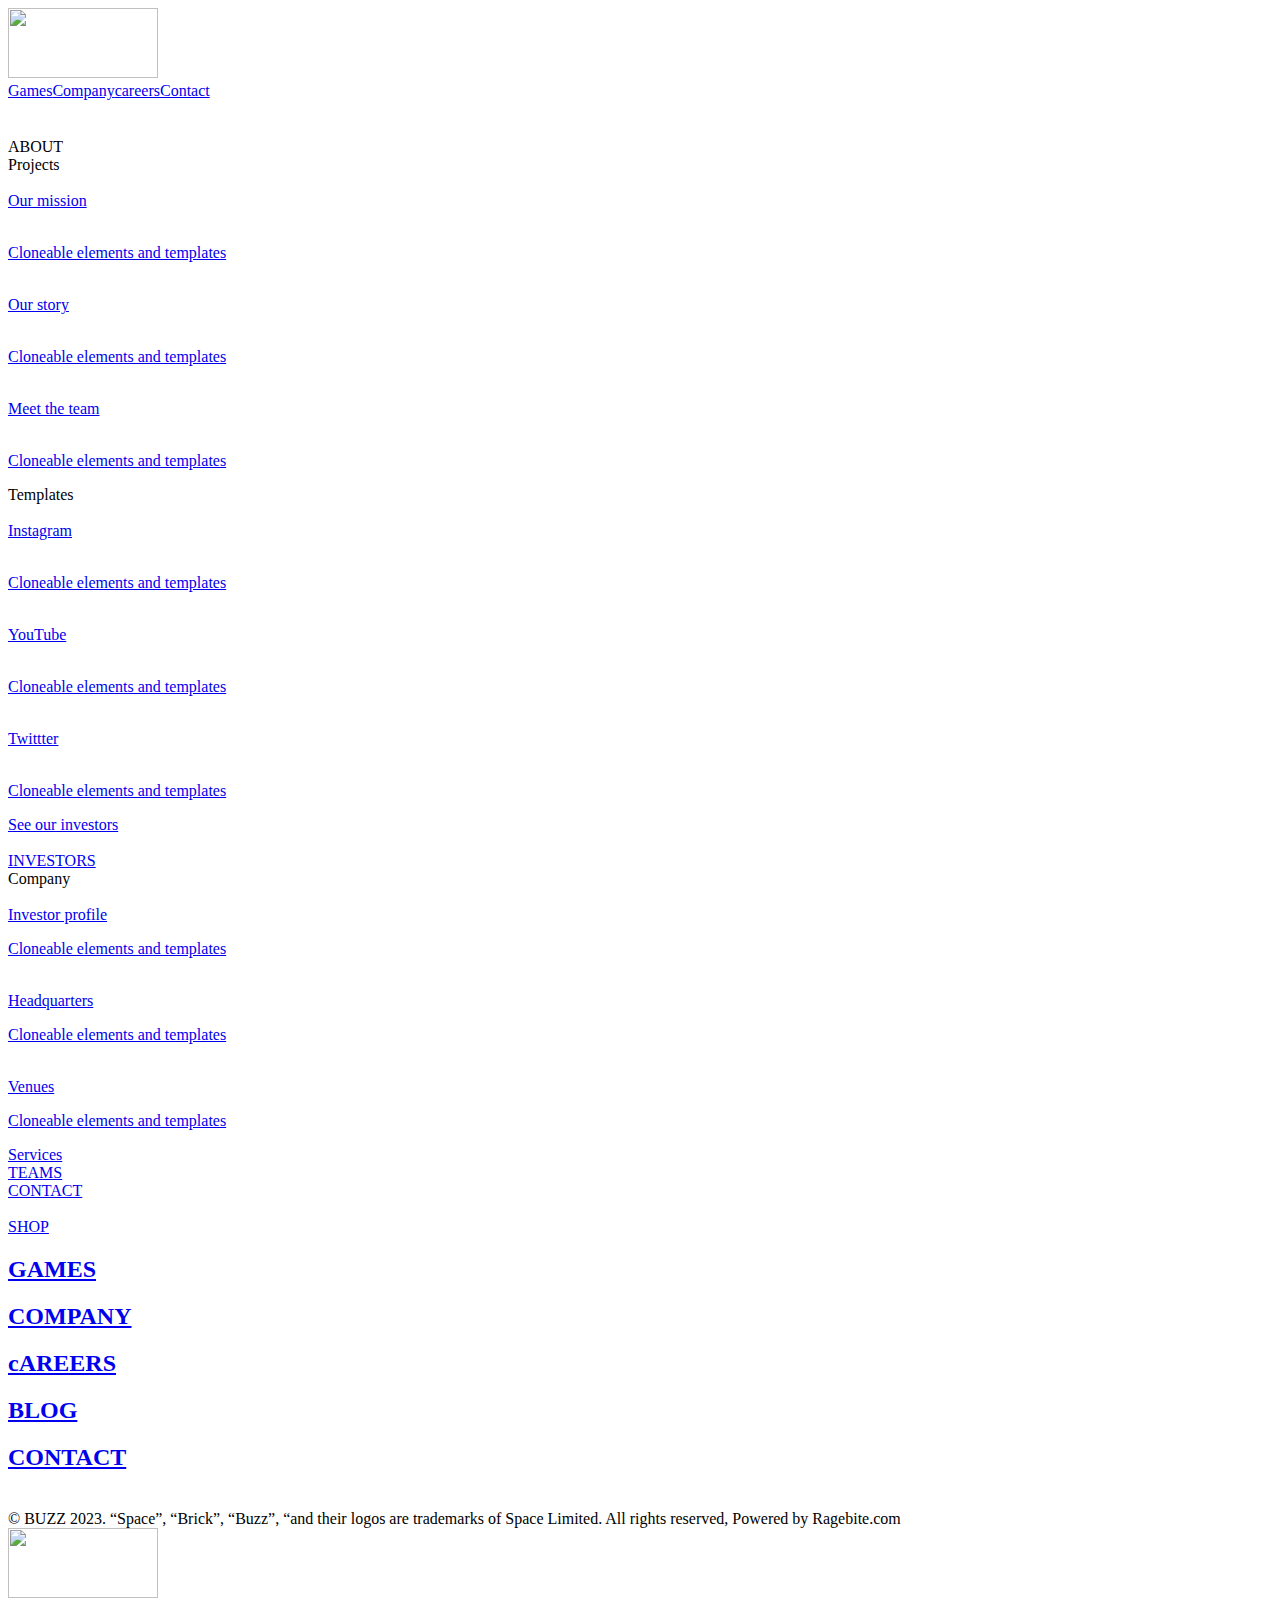
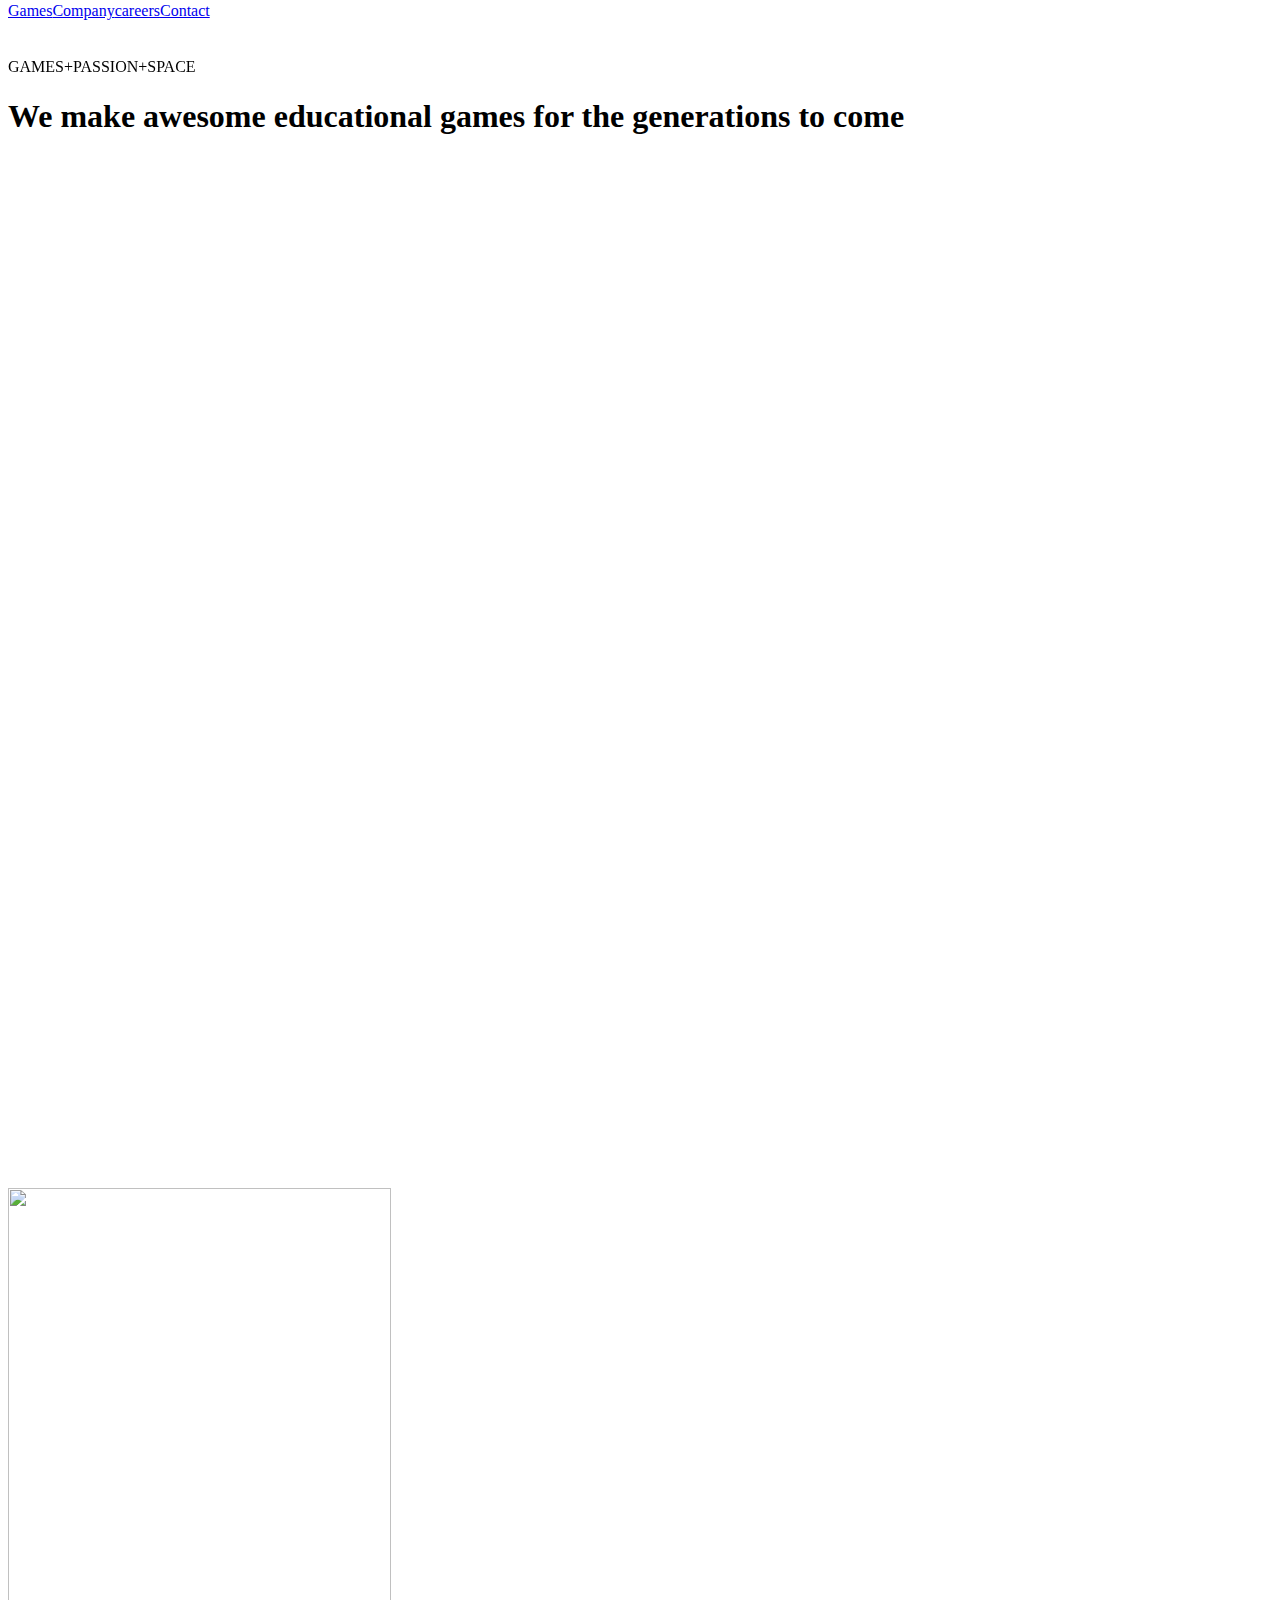
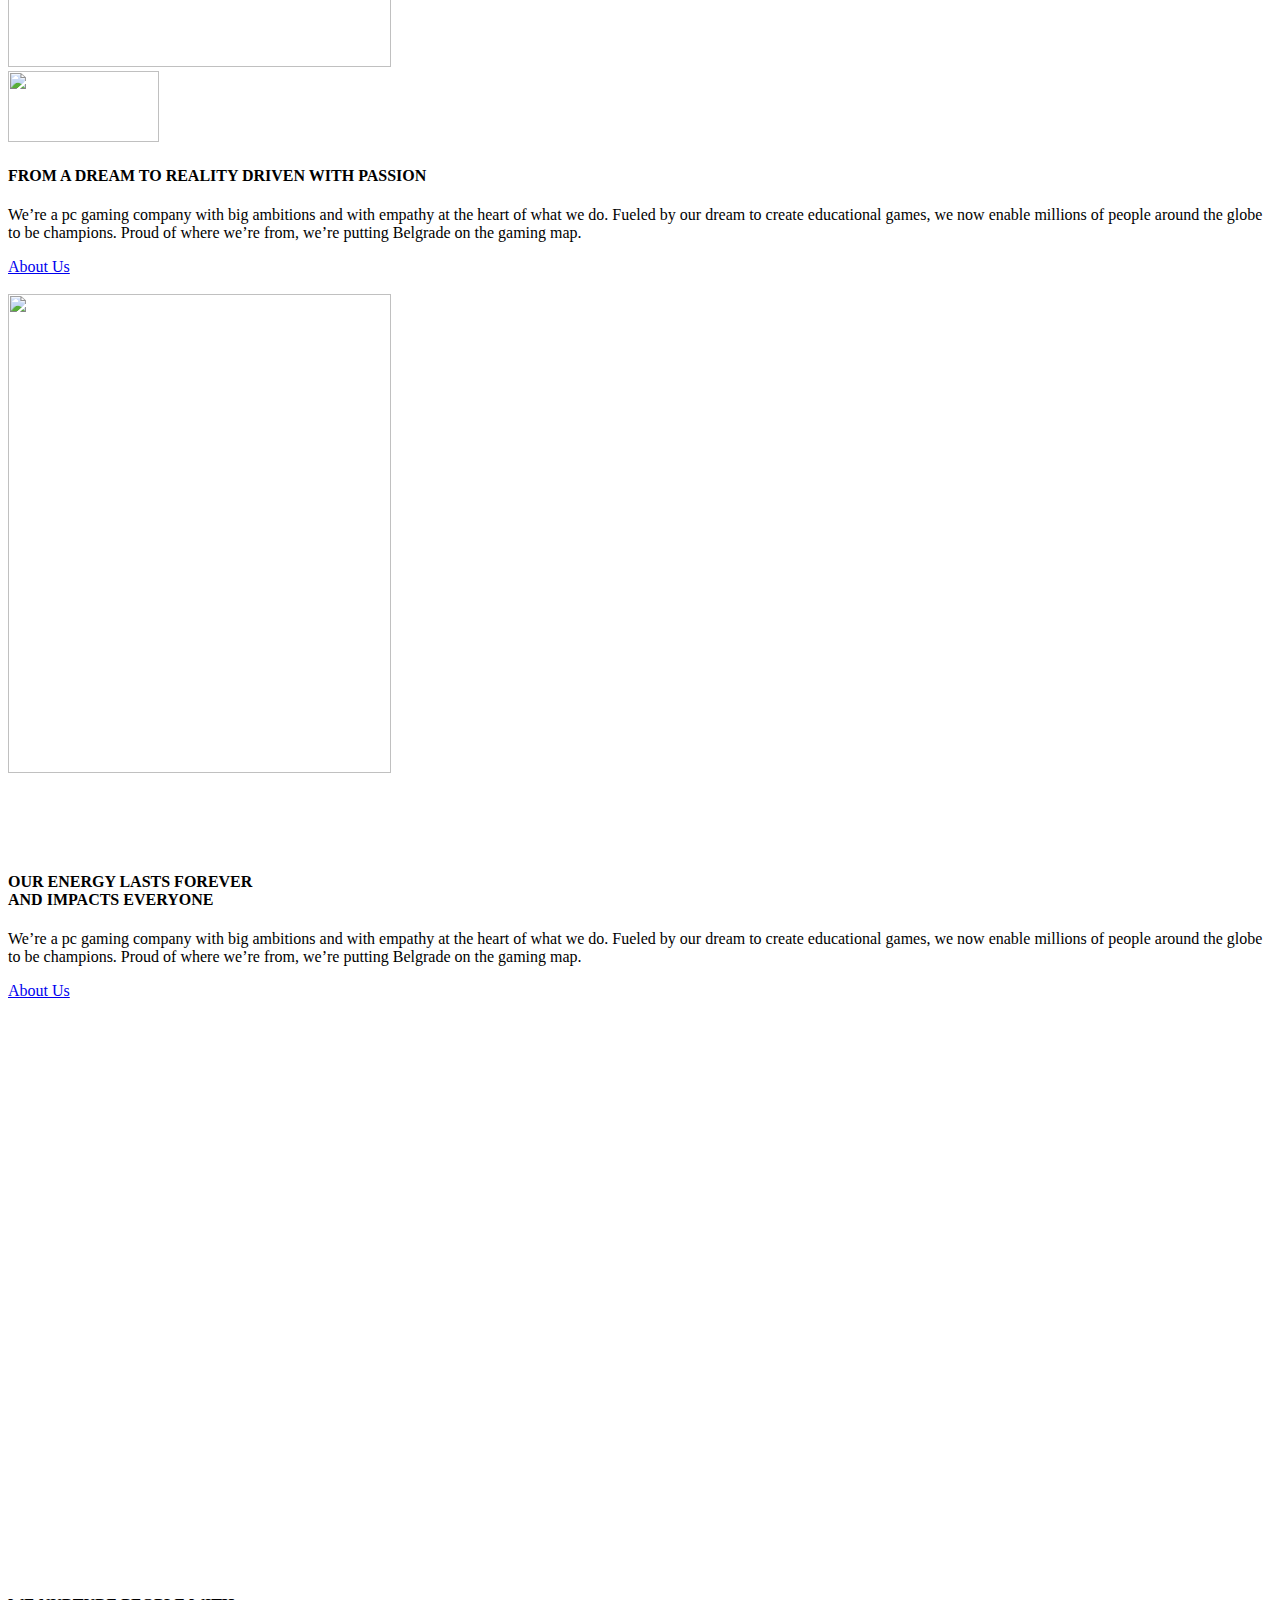
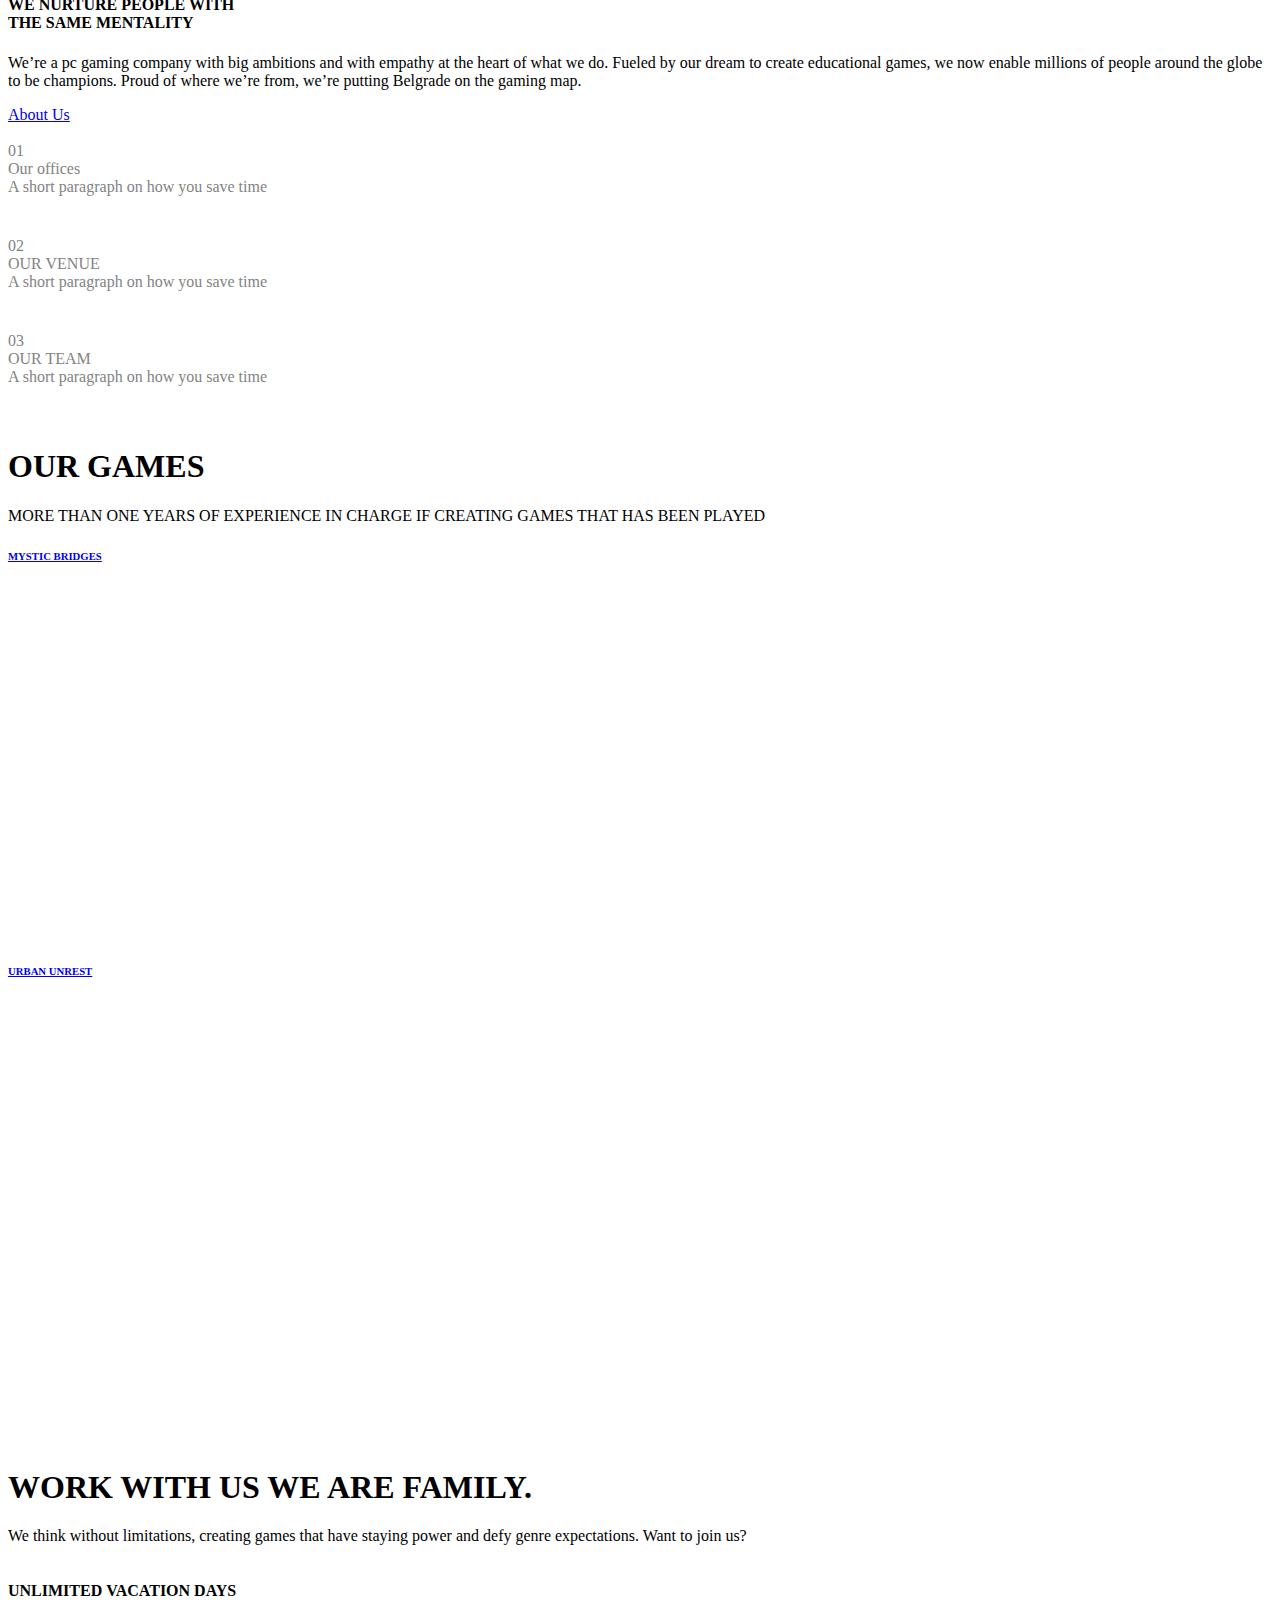
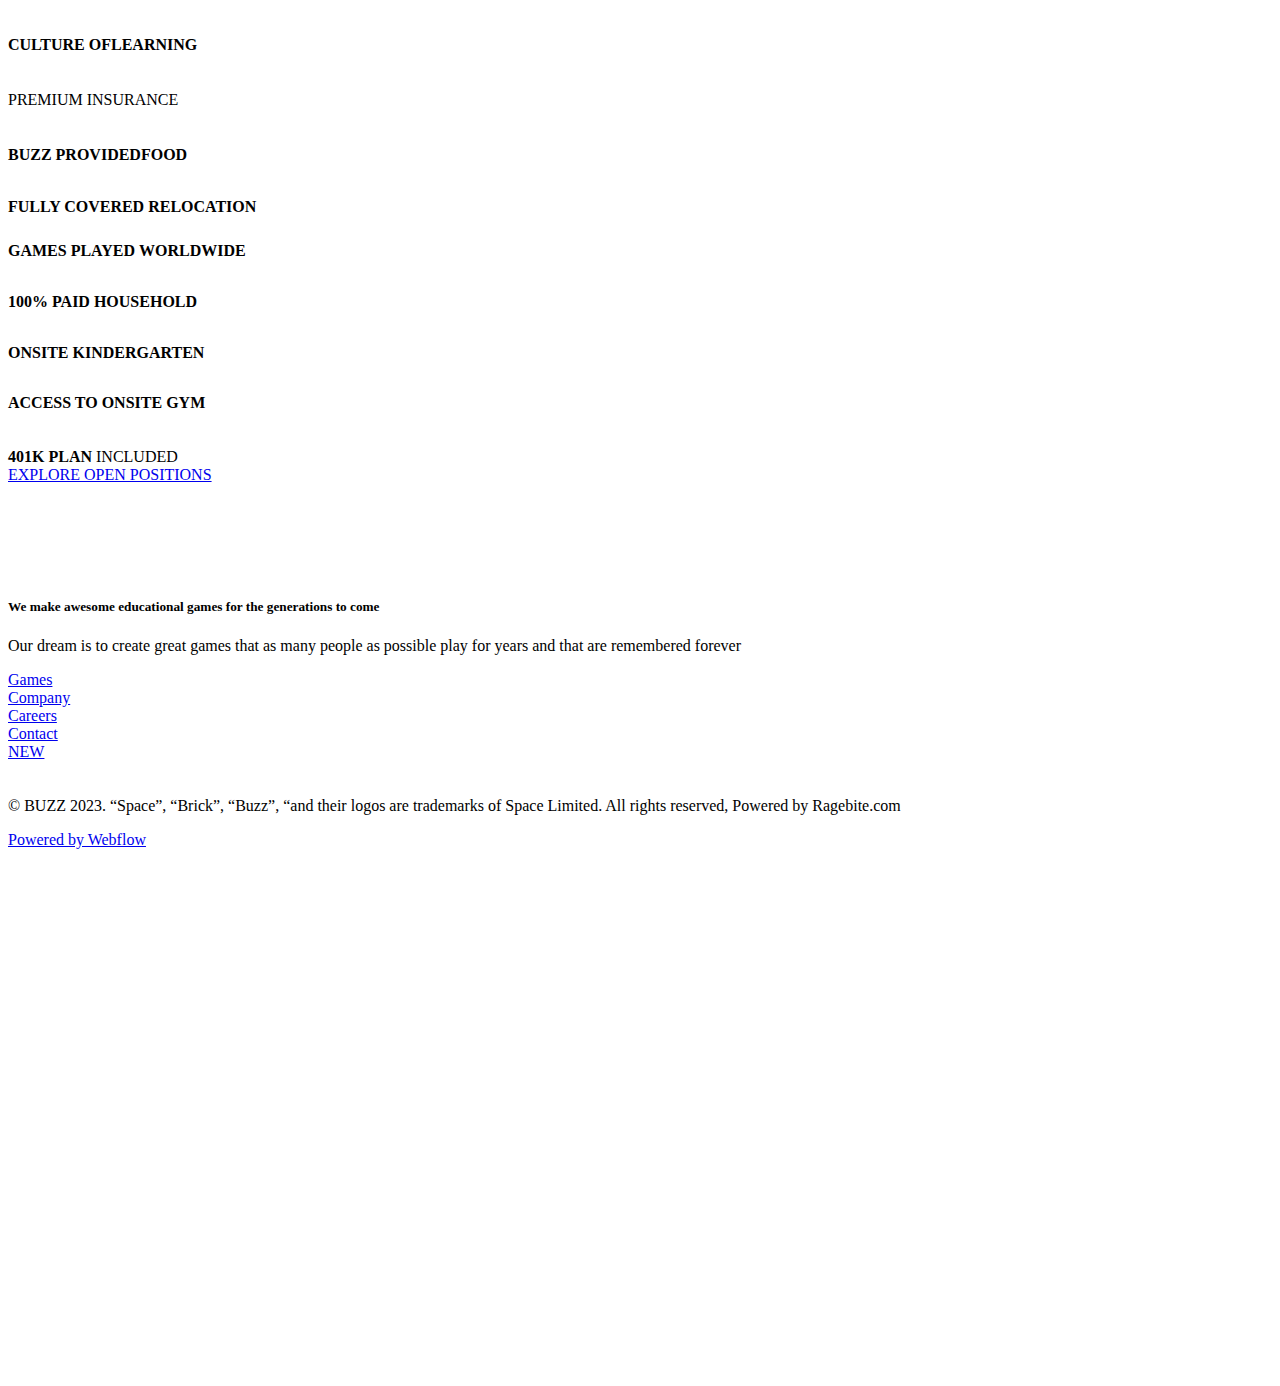
==== index.html @ 45c847ae "DOne" ====
<!DOCTYPE html>
<!-- This site was created in Webflow. https://webflow.com --><!-- Last Published: Wed Jan 17 2024 19:09:25 GMT+0000 (Coordinated Universal Time) -->
<html
  data-wf-domain="rgbtbuzz.webflow.io"
  data-wf-page="650daf38170a105f82911bd5"
  data-wf-site="629492815ffdc45486c74126"
  data-wf-status="1"
  lang="en"
>
  <head>
    <meta charset="utf-8" />
    <title>Enigma Spark Studios</title>
    <meta
      content="Launch your online presence to new heights with our Buzz Webflow template. Specifically designed for game studios, esports agencies, game developers, content creators, and related organizations, Buzz offers an immersive digital experience that mirrors the excitement of the gaming world. With its seamless design and easy customization, Buzz provides the perfect platform for showcasing your innovative gaming projects and uniting your community. Elevate your digital strategy with Buzz, where your gaming vision takes flight!"
      name="description"
    />
    <meta content="Enigma Spark Studios" property="og:title" />
    <meta
      content="Launch your online presence to new heights with our Buzz Webflow template. Specifically designed for game studios, esports agencies, game developers, content creators, and related organizations, Buzz offers an immersive digital experience that mirrors the excitement of the gaming world. With its seamless design and easy customization, Buzz provides the perfect platform for showcasing your innovative gaming projects and uniting your community. Elevate your digital strategy with Buzz, where your gaming vision takes flight!"
      property="og:description"
    />
    <meta
      content="https://assets-global.website-files.com/629492815ffdc45486c74126/64da42ce122758272545939b_og_buzz.webp"
      property="og:image"
    />
    <meta
      content="Enigma Spark Studios"
      property="twitter:title"
    />
    <meta
      content="Launch your online presence to new heights with our Buzz Webflow template. Specifically designed for game studios, esports agencies, game developers, content creators, and related organizations, Buzz offers an immersive digital experience that mirrors the excitement of the gaming world. With its seamless design and easy customization, Buzz provides the perfect platform for showcasing your innovative gaming projects and uniting your community. Elevate your digital strategy with Buzz, where your gaming vision takes flight!"
      property="twitter:description"
    />
    <meta
      content="https://assets-global.website-files.com/629492815ffdc45486c74126/64da42ce122758272545939b_og_buzz.webp"
      property="twitter:image"
    />
    <meta property="og:type" content="website" />
    <meta content="summary_large_image" name="twitter:card" />
    <meta content="width=device-width, initial-scale=1" name="viewport" />
    <meta content="Webflow" name="generator" />
    <link
      href="https://assets-global.website-files.com/629492815ffdc45486c74126/css/rgbtbuzz.webflow.eb4298ac3.css"
      rel="stylesheet"
      type="text/css"
    />
    <link href="https://fonts.googleapis.com" rel="preconnect" />
    <link
      href="https://fonts.gstatic.com"
      rel="preconnect"
      crossorigin="anonymous"
    />
    <script
      src="https://ajax.googleapis.com/ajax/libs/webfont/1.6.26/webfont.js"
      type="text/javascript"
    ></script>
    <script type="text/javascript">
      WebFont.load({
        google: {
          families: [
            "Poppins:200,300,regular,500,600,700,800,900",
            "Bai Jamjuree:regular,500,600,700",
          ],
        },
      });
    </script>
    <script type="text/javascript">
      !(function (o, c) {
        var n = c.documentElement,
          t = " w-mod-";
        (n.className += t + "js"),
          ("ontouchstart" in o ||
            (o.DocumentTouch && c instanceof DocumentTouch)) &&
            (n.className += t + "touch");
      })(window, document);
    </script>
    <link
      href="https://assets-global.website-files.com/629492815ffdc45486c74126/64da43945245b4357b0772ff_favicon%20(1).png"
      rel="shortcut icon"
      type="image/x-icon"
    />
    <link
      href="https://assets-global.website-files.com/629492815ffdc45486c74126/64da43a23dfd8908352699b8_favicon%20(2).png"
      rel="apple-touch-icon"
    />
    <script
      async=""
      src="https://www.googletagmanager.com/gtag/js?id=G-EQN8DX9RGJ"
    ></script>
    <script type="text/javascript">
      window.dataLayer = window.dataLayer || [];
      function gtag() {
        dataLayer.push(arguments);
      }
      gtag("js", new Date());
      gtag("set", "developer_id.dZGVlNj", true);
      gtag("config", "G-EQN8DX9RGJ");
    </script>
  </head>
  <body class="body">
    <div class="wrap">
      <div class="mobile-menu-open">
        <div class="main-navigation">
          <div class="flex">
            <header class="header">
              <div class="container">
                <div class="header-navbar">
                  <a
                    href="/"
                    aria-current="page"
                    class="brand fade-in-300 w-inline-block w--current"
                    ><img
                      src="./assets/logo(143x53).png"
                      loading="lazy"
                      width="150"
                      height="70"
                      alt=""
                      class="brand-image"
                  /></a>
                  <div class="navbar-wrapper fade-in-300">
                    <a
                      href="/games.html"
                      class="text-small font-bold uppercase text-black opacity-hover"
                      >Games</a
                    ><a
                      href="./company.html.html"
                      class="text-small font-bold uppercase text-black opacity-hover"
                      >Company</a
                    ><a
                      href="/career.htmls"
                      class="text-small font-bold uppercase text-black opacity-hover"
                      >careers</a
                    ><a
                      href="/contact.html"
                      class="text-small font-bold uppercase text-black opacity-hover"
                      >Contact</a
                    >
                  </div>
                  <div class="social-links-4 fade-in-300">
                    <a
                      href="https://www.instagram.com/ragebite/"
                      target="_blank"
                      class="opacity-hover w-inline-block"
                      ><img
                        src="https://assets-global.website-files.com/629492815ffdc45486c74126/64cac62a5f6f6e35f6d50d3e_Vectors-Wrapper.svg"
                        loading="lazy"
                        width="16"
                        height="16"
                        alt=""
                        class="vectors-wrapper-3" /></a
                    ><a
                      href="https://linkedin.com./company.html/ragebite"
                      target="_blank"
                      class="opacity-hover w-inline-block"
                      ><img
                        src="https://assets-global.website-files.com/629492815ffdc45486c74126/64cac62c236c9284e330a67b_Vectors-Wrapper.svg"
                        loading="lazy"
                        width="16"
                        height="16"
                        alt=""
                        class="vectors-wrapper-3" /></a
                    ><a
                      href="https://discord.gg/KTjJWtg6EJ"
                      target="_blank"
                      class="opacity-hover w-inline-block"
                      ><img
                        src="https://assets-global.website-files.com/629492815ffdc45486c74126/64cac62d1029be3d9a42c138_Vectors-Wrapper.svg"
                        loading="lazy"
                        width="19.526540756225586"
                        height="14.333332061767578"
                        alt=""
                        class="vectors-wrapper-17" /></a
                    ><a
                      href="https://twitter.com/ragebite"
                      target="_blank"
                      class="opacity-hover w-inline-block"
                      ><img
                        src="https://assets-global.website-files.com/629492815ffdc45486c74126/64cac62dcd4b5a42deade9bb_Vectors-Wrapper.svg"
                        loading="lazy"
                        width="18.628662109375"
                        height="14.470244407653809"
                        alt=""
                        class="vectors-wrapper-18"
                    /></a>
                  </div>
                  <a
                    data-w-id="9ca196a7-2d4c-2ed0-fe0d-08fadd3aae30"
                    href="#"
                    class="show-mobile-menu-open w-inline-block"
                    ><img
                      src="https://assets-global.website-files.com/629492815ffdc45486c74126/64ce63178633ce9ba8701a2a_icons8-hamburger-menu.svg"
                      loading="lazy"
                      alt="" /></a
                  ><a
                    data-w-id="261e55cf-504d-1026-4cdd-3f72350921e2"
                    href="#"
                    class="mobile-menu-close w-inline-block"
                    ><img
                      src="https://assets-global.website-files.com/629492815ffdc45486c74126/64ce63178633ce9ba8701a2b_close.svg"
                      loading="lazy"
                      alt=""
                  /></a>
                </div>
              </div>
            </header>
            <div class="navbar-links">
              <div class="navbar-link-block">
                <div class="nav-bar-link">ABOUT</div>
                <div class="navbar-arrow-wrapper">
                  <div class="navbar-arrow"></div>
                  <div class="navbar-arrow is--mirrored"></div>
                </div>
                <div class="navbar-dropdown-menu-wrapper">
                  <div class="navbar-dropdown-pointer"></div>
                  <div class="navbar-dropdown-grid">
                    <div
                      id="w-node-_4502c489-81c1-b050-30c3-213189e48a99-89e48a8b"
                      class="navbar-dropdown-menu-2 to-left"
                    >
                      <div class="navbar-dropdown-menu-title">Projects</div>
                      <a
                        href="#"
                        class="navbar-dropdown-menu-item w-inline-block"
                        ><div
                          class="navbar-dropdown-icon-wrapper background-blue"
                        >
                          <img
                            src="https://assets-global.website-files.com/629492815ffdc45486c74126/64ce63178633ce9ba8701a2e_PARTNERSHIPS.svg"
                            loading="lazy"
                            alt=""
                            class="navbar-dropdown-icon"
                          />
                        </div>
                        <div class="navbar-dropdown-info-wrapper">
                          <div class="navbar-dropdown-item-title-wrapper">
                            <div class="navbar-dropdown-item-title">
                              Our mission
                            </div>
                            <img
                              src="https://assets-global.website-files.com/629492815ffdc45486c74126/64ce63178633ce9ba8701a35_chevron%20right.svg"
                              loading="lazy"
                              alt=""
                              class="navbar-dropdown-item-title-icon"
                            />
                          </div>
                          <p class="navbar-dropdown-item-overview">
                            Cloneable elements and templates
                          </p>
                        </div></a
                      ><a
                        href="#"
                        class="navbar-dropdown-menu-item w-inline-block"
                        ><div
                          class="navbar-dropdown-icon-wrapper background-blue"
                        >
                          <img
                            src="https://assets-global.website-files.com/629492815ffdc45486c74126/64ce63178633ce9ba8701a2d_leaderboard-icon.svg"
                            loading="lazy"
                            alt=""
                            class="navbar-dropdown-icon"
                          />
                        </div>
                        <div class="navbar-dropdown-info-wrapper">
                          <div class="navbar-dropdown-item-title-wrapper">
                            <div class="navbar-dropdown-item-title">
                              Our story
                            </div>
                            <img
                              src="https://assets-global.website-files.com/629492815ffdc45486c74126/64ce63178633ce9ba8701a35_chevron%20right.svg"
                              loading="lazy"
                              alt=""
                              class="navbar-dropdown-item-title-icon"
                            />
                          </div>
                          <p class="navbar-dropdown-item-overview">
                            Cloneable elements and templates
                          </p>
                        </div></a
                      ><a
                        href="#"
                        class="navbar-dropdown-menu-item w-inline-block"
                        ><div
                          class="navbar-dropdown-icon-wrapper background-blue"
                        >
                          <img
                            src="https://assets-global.website-files.com/629492815ffdc45486c74126/64ce63178633ce9ba8701a2c_crew-icon.svg"
                            loading="lazy"
                            alt=""
                            class="navbar-dropdown-icon"
                          />
                        </div>
                        <div class="navbar-dropdown-info-wrapper">
                          <div class="navbar-dropdown-item-title-wrapper">
                            <div class="navbar-dropdown-item-title">
                              Meet the team
                            </div>
                            <img
                              src="https://assets-global.website-files.com/629492815ffdc45486c74126/64ce63178633ce9ba8701a35_chevron%20right.svg"
                              loading="lazy"
                              alt=""
                              class="navbar-dropdown-item-title-icon"
                            />
                          </div>
                          <p class="navbar-dropdown-item-overview">
                            Cloneable elements and templates
                          </p>
                        </div></a
                      >
                    </div>
                    <div
                      id="w-node-_4502c489-81c1-b050-30c3-213189e48aba-89e48a8b"
                      class="navbar-dropdown-menu-2 is--bg-grey"
                    >
                      <div class="navbar-dropdown-menu-title">Templates</div>
                      <a
                        href="#"
                        class="navbar-dropdown-menu-item w-inline-block"
                        ><div
                          class="navbar-dropdown-icon-wrapper is--bg-orange"
                        >
                          <img
                            src="https://assets-global.website-files.com/629492815ffdc45486c74126/64ce63178633ce9ba8701a33_social-instagram.svg"
                            loading="lazy"
                            alt=""
                            class="navbar-dropdown-icon"
                          />
                        </div>
                        <div class="navbar-dropdown-info-wrapper">
                          <div class="navbar-dropdown-item-title-wrapper">
                            <div class="navbar-dropdown-item-title">
                              Instagram
                            </div>
                            <img
                              src="https://assets-global.website-files.com/629492815ffdc45486c74126/64ce63178633ce9ba8701a35_chevron%20right.svg"
                              loading="lazy"
                              alt=""
                              class="navbar-dropdown-item-title-icon"
                            />
                          </div>
                          <p class="navbar-dropdown-item-overview">
                            Cloneable elements and templates
                          </p>
                        </div></a
                      ><a
                        href="#"
                        class="navbar-dropdown-menu-item w-inline-block"
                        ><div class="navbar-dropdown-icon-wrapper is--bg-red">
                          <img
                            src="https://assets-global.website-files.com/629492815ffdc45486c74126/64ce63178633ce9ba8701a32_social-youtube.svg"
                            loading="lazy"
                            alt=""
                            class="navbar-dropdown-icon"
                          />
                        </div>
                        <div class="navbar-dropdown-info-wrapper">
                          <div class="navbar-dropdown-item-title-wrapper">
                            <div class="navbar-dropdown-item-title">
                              YouTube
                            </div>
                            <img
                              src="https://assets-global.website-files.com/629492815ffdc45486c74126/64ce63178633ce9ba8701a35_chevron%20right.svg"
                              loading="lazy"
                              alt=""
                              class="navbar-dropdown-item-title-icon"
                            />
                          </div>
                          <p class="navbar-dropdown-item-overview">
                            Cloneable elements and templates
                          </p>
                        </div></a
                      ><a
                        href="#"
                        class="navbar-dropdown-menu-item is--last w-inline-block"
                        ><div class="navbar-dropdown-icon-wrapper is--bg-pink">
                          <img
                            src="https://assets-global.website-files.com/629492815ffdc45486c74126/64ce63178633ce9ba8701a31_social-twitter.svg"
                            loading="lazy"
                            alt=""
                            class="navbar-dropdown-icon"
                          />
                        </div>
                        <div class="navbar-dropdown-info-wrapper">
                          <div class="navbar-dropdown-item-title-wrapper">
                            <div class="navbar-dropdown-item-title">
                              Twittter
                            </div>
                            <img
                              src="https://assets-global.website-files.com/629492815ffdc45486c74126/64ce63178633ce9ba8701a35_chevron%20right.svg"
                              loading="lazy"
                              alt=""
                              class="navbar-dropdown-item-title-icon"
                            />
                          </div>
                          <p class="navbar-dropdown-item-overview">
                            Cloneable elements and templates
                          </p>
                        </div></a
                      >
                    </div>
                    <a
                      id="w-node-_4502c489-81c1-b050-30c3-213189e48adb-89e48a8b"
                      href="#"
                      class="navbar-dropdown-all-wrapper w-inline-block"
                      ><div
                        class="navbar-dropdown-item-title-wrapper to-centered"
                      >
                        <div class="navbar-dropdown-item-title">
                          See our investors
                        </div>
                        <img
                          src="https://assets-global.website-files.com/629492815ffdc45486c74126/64ce63178633ce9ba8701a35_chevron%20right.svg"
                          loading="lazy"
                          alt=""
                          class="navbar-dropdown-item-title-icon"
                        /></div
                    ></a>
                  </div>
                </div>
              </div>
              <a href="#" class="navbar-link-block w-inline-block"
                ><div class="nav-bar-link">INVESTORS</div></a
              >
              <div class="navbar-link-block">
                <div class="nav-bar-link">Company</div>
                <div class="navbar-arrow-wrapper">
                  <div class="navbar-arrow"></div>
                  <div class="navbar-arrow is--mirrored"></div>
                </div>
                <div class="navbar-dropdown-menu-wrapper">
                  <div class="navbar-dropdown-pointer"></div>
                  <div
                    id="w-node-_4502c489-81c1-b050-30c3-213189e48aeb-89e48a8b"
                    class="navbar-dropdown-menu"
                  >
                    <a href="#" class="navbar-dropdown-menu-item w-inline-block"
                      ><div
                        class="navbar-dropdown-icon-wrapper background-blue"
                      >
                        <img
                          src="https://assets-global.website-files.com/629492815ffdc45486c74126/64ce63178633ce9ba8701a34_icon-webflow.svg"
                          loading="lazy"
                          alt=""
                          class="navbar-dropdown-icon"
                        />
                      </div>
                      <div class="navbar-dropdown-info-wrapper">
                        <div class="navbar-dropdown-item-title-wrapper">
                          <div class="navbar-dropdown-item-title">
                            Investor profile
                          </div>
                        </div>
                        <p class="navbar-dropdown-item-overview">
                          Cloneable elements and templates
                        </p>
                      </div></a
                    ><a
                      href="#"
                      class="navbar-dropdown-menu-item w-inline-block"
                      ><div
                        class="navbar-dropdown-icon-wrapper background-blue"
                      >
                        <img
                          src="https://assets-global.website-files.com/629492815ffdc45486c74126/64ce63178633ce9ba8701a34_icon-webflow.svg"
                          loading="lazy"
                          alt=""
                          class="navbar-dropdown-icon"
                        />
                      </div>
                      <div class="navbar-dropdown-info-wrapper">
                        <div class="navbar-dropdown-item-title-wrapper">
                          <div class="navbar-dropdown-item-title">
                            Headquarters
                          </div>
                        </div>
                        <p class="navbar-dropdown-item-overview">
                          Cloneable elements and templates
                        </p>
                      </div></a
                    ><a
                      href="#"
                      class="navbar-dropdown-menu-item w-inline-block"
                      ><div
                        class="navbar-dropdown-icon-wrapper background-blue"
                      >
                        <img
                          src="https://assets-global.website-files.com/629492815ffdc45486c74126/64ce63178633ce9ba8701a34_icon-webflow.svg"
                          loading="lazy"
                          alt=""
                          class="navbar-dropdown-icon"
                        />
                      </div>
                      <div class="navbar-dropdown-info-wrapper">
                        <div class="navbar-dropdown-item-title-wrapper">
                          <div class="navbar-dropdown-item-title">Venues</div>
                        </div>
                        <p class="navbar-dropdown-item-overview">
                          Cloneable elements and templates
                        </p>
                      </div></a
                    >
                  </div>
                </div>
              </div>
              <a href="#" class="navbar-link-block w-inline-block"
                ><div class="nav-bar-link">Services</div></a
              ><a href="#" class="navbar-link-block w-inline-block"
                ><div class="nav-bar-link">TEAMS</div></a
              ><a href="#" class="navbar-link-block w-inline-block"
                ><div class="nav-bar-link">CONTACT</div></a
              >
            </div>
            <div class="main-navigation-external">
              <div class="nav-social-media">
                <a href="#" class="social-media-icon w-inline-block"
                  ><img
                    src="https://assets-global.website-files.com/629492815ffdc45486c74126/64ce63178633ce9ba8701a27_icons8-instagram%201.svg"
                    loading="lazy"
                    alt="" /></a
                ><a href="#" class="social-media-icon w-inline-block"
                  ><img
                    src="https://assets-global.website-files.com/629492815ffdc45486c74126/64ce63178633ce9ba8701a28_icons8-twitter-squared%201.svg"
                    loading="lazy"
                    alt="" /></a
                ><a href="#" class="social-media-icon w-inline-block"
                  ><img
                    src="https://assets-global.website-files.com/629492815ffdc45486c74126/64ce63178633ce9ba8701a29_icons8-linkedin%201.svg"
                    loading="lazy"
                    alt=""
                /></a>
              </div>
              <a href="#" class="button-3 outline black-outline w-button"
                >SHOP</a
              >
            </div>
          </div>
        </div>
        <div class="container">
          <div class="hero-content">
            <div class="hero-header">
              <div class="mobile-menu-separator">
                <div class="mobile-menu-column">
                  <a
                    href="/games.html"
                    class="mobile-dropdown-link w-inline-block"
                    ><h2 class="text-2xl-2">GAMES</h2></a
                  ><a
                    href="./company.html"
                    class="mobile-dropdown-link w-inline-block"
                    ><h2 class="text-2xl-2">COMPANY</h2></a
                  ><a
                    href="/career.htmls"
                    class="mobile-dropdown-link w-inline-block"
                    ><h2 class="text-2xl-2">cAREERS</h2></a
                  ><a href="/blog" class="mobile-dropdown-link w-inline-block"
                    ><h2 class="text-2xl-2">BLOG</h2></a
                  ><a
                    href="/contact.html"
                    class="mobile-dropdown-link w-inline-block"
                    ><h2 class="text-2xl-2">CONTACT</h2></a
                  >
                </div>
              </div>
              <div class="mobile-menu-buttons">
                <div class="social-links-5 fade-in-300">
                  <a href="#" class="w-inline-block"
                    ><img
                      src="https://assets-global.website-files.com/629492815ffdc45486c74126/64cac62a5f6f6e35f6d50d3e_Vectors-Wrapper.svg"
                      loading="lazy"
                      width="16"
                      height="16"
                      alt=""
                      class="vectors-wrapper-3" /></a
                  ><a href="#" class="w-inline-block"
                    ><img
                      src="https://assets-global.website-files.com/629492815ffdc45486c74126/64cac62c236c9284e330a67b_Vectors-Wrapper.svg"
                      loading="lazy"
                      width="16"
                      height="16"
                      alt=""
                      class="vectors-wrapper-3" /></a
                  ><a href="#" class="w-inline-block"
                    ><img
                      src="https://assets-global.website-files.com/629492815ffdc45486c74126/64cac62d1029be3d9a42c138_Vectors-Wrapper.svg"
                      loading="lazy"
                      width="19.526540756225586"
                      height="14.333332061767578"
                      alt=""
                      class="vectors-wrapper-17" /></a
                  ><a href="#" class="w-inline-block"
                    ><img
                      src="https://assets-global.website-files.com/629492815ffdc45486c74126/64cac62dcd4b5a42deade9bb_Vectors-Wrapper.svg"
                      loading="lazy"
                      width="18.628662109375"
                      height="14.470244407653809"
                      alt=""
                      class="vectors-wrapper-18"
                  /></a>
                </div>
              </div>
            </div>
            <div class="sub-footer-content">
              <div class="copyright black">
                <div class="copyright-text black">
                  © BUZZ 2023. “Space”, “Brick”, “Buzz”, “and their logos are
                  trademarks of Space Limited. All rights reserved, Powered by
                  Ragebite.com
                </div>
              </div>
            </div>
          </div>
        </div>
      </div>
      <section class="section section-hero">
        <header class="header">
          <div class="container">
            <div class="header-navbar">
              <a
                href="/"
                aria-current="page"
                class="brand fade-in-300 w-inline-block w--current"
                ><img
                  src="./assets/logo(143x53).png"
                  loading="lazy"
                  width="150"
                  height="70"
                  alt=""
                  class="brand-image"
              /></a>
              <div class="navbar-wrapper fade-in-300">
                <a
                  href="/games.html"
                  class="text-small font-bold uppercase text-black opacity-hover"
                  >Games</a
                ><a
                  href="./company.html"
                  class="text-small font-bold uppercase text-black opacity-hover"
                  >Company</a
                ><a
                  href="/career.htmls"
                  class="text-small font-bold uppercase text-black opacity-hover"
                  >careers</a
                ><a
                  href="/contact.html"
                  class="text-small font-bold uppercase text-black opacity-hover"
                  >Contact</a
                >
              </div>
              <div class="social-links-4 fade-in-300">
                <a
                  href="https://www.instagram.com/ragebite/"
                  target="_blank"
                  class="opacity-hover w-inline-block"
                  ><img
                    src="https://assets-global.website-files.com/629492815ffdc45486c74126/64cac62a5f6f6e35f6d50d3e_Vectors-Wrapper.svg"
                    loading="lazy"
                    width="16"
                    height="16"
                    alt=""
                    class="vectors-wrapper-3" /></a
                ><a
                  href="https://linkedin.com./company.html/ragebite"
                  target="_blank"
                  class="opacity-hover w-inline-block"
                  ><img
                    src="https://assets-global.website-files.com/629492815ffdc45486c74126/64cac62c236c9284e330a67b_Vectors-Wrapper.svg"
                    loading="lazy"
                    width="16"
                    height="16"
                    alt=""
                    class="vectors-wrapper-3" /></a
                ><a
                  href="https://discord.gg/KTjJWtg6EJ"
                  target="_blank"
                  class="opacity-hover w-inline-block"
                  ><img
                    src="https://assets-global.website-files.com/629492815ffdc45486c74126/64cac62d1029be3d9a42c138_Vectors-Wrapper.svg"
                    loading="lazy"
                    width="19.526540756225586"
                    height="14.333332061767578"
                    alt=""
                    class="vectors-wrapper-17" /></a
                ><a
                  href="https://twitter.com/ragebite"
                  target="_blank"
                  class="opacity-hover w-inline-block"
                  ><img
                    src="https://assets-global.website-files.com/629492815ffdc45486c74126/64cac62dcd4b5a42deade9bb_Vectors-Wrapper.svg"
                    loading="lazy"
                    width="18.628662109375"
                    height="14.470244407653809"
                    alt=""
                    class="vectors-wrapper-18"
                /></a>
              </div>
              <a
                data-w-id="9ca196a7-2d4c-2ed0-fe0d-08fadd3aae30"
                href="#"
                class="show-mobile-menu-open w-inline-block"
                ><img
                  src="https://assets-global.website-files.com/629492815ffdc45486c74126/64ce63178633ce9ba8701a2a_icons8-hamburger-menu.svg"
                  loading="lazy"
                  alt="" /></a
              ><a
                data-w-id="261e55cf-504d-1026-4cdd-3f72350921e2"
                href="#"
                class="mobile-menu-close w-inline-block"
                ><img
                  src="https://assets-global.website-files.com/629492815ffdc45486c74126/64ce63178633ce9ba8701a2b_close.svg"
                  loading="lazy"
                  alt=""
              /></a>
            </div>
          </div>
        </header>
        <div class="hero-scroll-text fade-in-400">
          <div
            style="
              -webkit-transform: translate3d(0vw, 0, 0) scale3d(1, 1, 1)
                rotateX(0) rotateY(0) rotateZ(0) skew(0, 0);
              -moz-transform: translate3d(0vw, 0, 0) scale3d(1, 1, 1) rotateX(0)
                rotateY(0) rotateZ(0) skew(0, 0);
              -ms-transform: translate3d(0vw, 0, 0) scale3d(1, 1, 1) rotateX(0)
                rotateY(0) rotateZ(0) skew(0, 0);
              transform: translate3d(0vw, 0, 0) scale3d(1, 1, 1) rotateX(0)
                rotateY(0) rotateZ(0) skew(0, 0);
            "
            class="big-scroll-text"
          >
            GAMES+PASSION+SPACE
          </div>
        </div>
        <div class="container hero-headline">
          <div class="hero-headline-block">
            <h1 class="h1 uppercase text-black tracking-tighter fade-in-200">
              We make awesome educational games for the
              <span class="text-highligh-purple text-white">generations</span>
              to come
            </h1>
          </div>
          
        </div>
        <div
          data-w-id="c48a6bb0-cd18-b48e-4b36-ca5091fdd652"
          style="
            -webkit-transform: translate3d(0, -50%, 0) scale3d(1, 0, 1)
              rotateX(0) rotateY(0) rotateZ(0) skew(0, 0);
            -moz-transform: translate3d(0, -50%, 0) scale3d(1, 0, 1) rotateX(0)
              rotateY(0) rotateZ(0) skew(0, 0);
            -ms-transform: translate3d(0, -50%, 0) scale3d(1, 0, 1) rotateX(0)
              rotateY(0) rotateZ(0) skew(0, 0);
            transform: translate3d(0, -50%, 0) scale3d(1, 0, 1) rotateX(0)
              rotateY(0) rotateZ(0) skew(0, 0);
          "
          class="hero-divider-block"
        >
          <img
            src="https://assets-global.website-files.com/629492815ffdc45486c74126/64da1a9b62786b295da219aa_Purple-Banner.webp"
            loading="lazy"
            height="228"
            sizes="100vw"
            alt=""
            srcset="
              https://assets-global.website-files.com/629492815ffdc45486c74126/64da1a9b62786b295da219aa_Purple-Banner-p-500.webp   500w,
              https://assets-global.website-files.com/629492815ffdc45486c74126/64da1a9b62786b295da219aa_Purple-Banner-p-800.webp   800w,
              https://assets-global.website-files.com/629492815ffdc45486c74126/64da1a9b62786b295da219aa_Purple-Banner-p-1080.webp 1080w,
              https://assets-global.website-files.com/629492815ffdc45486c74126/64da1a9b62786b295da219aa_Purple-Banner-p-1600.webp 1600w,
              https://assets-global.website-files.com/629492815ffdc45486c74126/64da1a9b62786b295da219aa_Purple-Banner-p-2000.webp 2000w,
              https://assets-global.website-files.com/629492815ffdc45486c74126/64da1a9b62786b295da219aa_Purple-Banner-p-2600.webp 2600w,
              https://assets-global.website-files.com/629492815ffdc45486c74126/64da1a9b62786b295da219aa_Purple-Banner-p-3200.webp 3200w,
              https://assets-global.website-files.com/629492815ffdc45486c74126/64da1a9b62786b295da219aa_Purple-Banner.webp        3840w
            "
            class="divider-purple-pattern"
          />
        </div>
        <div class="container margin-top-60">
            <div class="flex-columns w-row">
              <div
                class="flex-column gap-20 app-store-links fade-in-400 w-col w-col-6"
              >
                
              </div>
              <div class="flex-column w-col w-col-6">
                <img
                  class="hero-character-image fade-in-300"
                  src="https://assets-global.website-files.com/629492815ffdc45486c74126/64d78d8a4baa0aa1aa9d44ff_Character%20Image-min.webp"
                  width="960"
                  height="1010"
                  alt=""
                  style="opacity: 0"
                  sizes="(max-width: 991px) 100vw, 51vw"
                  data-w-id="a7723823-02a9-8d58-5655-e41441740b52"
                  loading="lazy"
                  srcset="
                    https://assets-global.website-files.com/629492815ffdc45486c74126/64d78d8a4baa0aa1aa9d44ff_Character%20Image-min-p-500.webp   500w,
                    https://assets-global.website-files.com/629492815ffdc45486c74126/64d78d8a4baa0aa1aa9d44ff_Character%20Image-min-p-800.webp   800w,
                    https://assets-global.website-files.com/629492815ffdc45486c74126/64d78d8a4baa0aa1aa9d44ff_Character%20Image-min-p-1080.webp 1080w,
                    https://assets-global.website-files.com/629492815ffdc45486c74126/64d78d8a4baa0aa1aa9d44ff_Character%20Image-min.webp        1808w
                  "
                />
              </div>
            </div>
          </div>
      </section>
      <section class="section black">
        <div class="w-layout-blockcontainer container w-container">
          <div
            data-current="Tab 1"
            data-easing="ease"
            data-duration-in="300"
            data-duration-out="100"
            class="about-us-tabs-nav w-tabs"
          >
            <div class="about-us-tabs w-tab-content">
              <div
                data-w-tab="Tab 1"
                class="about-us-tab w-tab-pane w--tab-active"
              >
                <div class="flex-columns section-content w-row">
                  <div class="flex-column w-col w-col-6">
                    <img
                      width="383.20001220703125"
                      height="479"
                      src="https://assets-global.website-files.com/629492815ffdc45486c74126/64da1cd703a3998e7f117c39_About-Image-Tab1.webp"
                      loading="lazy"
                      alt=""
                      srcset="
                        https://assets-global.website-files.com/629492815ffdc45486c74126/64da1cd703a3998e7f117c39_About-Image-Tab1-p-500.webp 500w,
                        https://assets-global.website-files.com/629492815ffdc45486c74126/64da1cd703a3998e7f117c39_About-Image-Tab1.webp       766w
                      "
                      sizes="(max-width: 991px) 100vw, 384px"
                      class="about-us-thumbnail fade-in-300"
                    />
                  </div>
                  <div class="flex-column w-col w-col-6">
                    <div class="flex vertical gap-20 fade-in-300">
                      <a href="#" class="brand-logo w-inline-block"
                        ><img
                          width="150.79844665527344"
                          height="70.2705307006836"
                          src="./assets/logo(143x53).png"
                          loading="lazy"
                          alt=""
                          class="about-us-logo"
                      /></a>
                      <div>
                        <h4 class="h4 text-white tracking-wide">
                          FROM A DREAM TO REALITY DRIVEN WITH PASSION
                        </h4>
                      </div>
                      <p
                        class="text-base font-medium font-poppins text-white leading-8"
                      >
                        We’re a pc gaming company with big ambitions and
                        with empathy at the heart of what we do. Fueled by our
                        dream to create educational games, we now enable
                        millions of people around the globe to be champions.
                        Proud of where we’re from, we’re putting Belgrade on the
                        gaming map.
                      </p>
                      <a
                        href="./company.html"
                        class="button uppercase opacity-hover w-inline-block"
                        ><div class="text-black">About Us</div>
                        <img
                          width="12.499999046325684"
                          height="9.500020980834961"
                          src="https://assets-global.website-files.com/629492815ffdc45486c74126/64cada3538fe85bddb778017_Vectors-Wrapper.svg"
                          loading="lazy"
                          alt=""
                          class="arrow-icon-right"
                      /></a>
                    </div>
                  </div>
                </div>
              </div>
              <div data-w-tab="Tab 2" class="w-tab-pane">
                <div class="flex-columns section-content w-row">
                  <div class="flex-column w-col w-col-6">
                    <img
                      width="383.20001220703125"
                      height="479"
                      src="https://assets-global.website-files.com/629492815ffdc45486c74126/64da1d1c308913f8ee26c1c5_img_03.webp"
                      loading="lazy"
                      alt=""
                      srcset="
                        https://assets-global.website-files.com/629492815ffdc45486c74126/64da1d1c308913f8ee26c1c5_img_03-p-500.webp 500w,
                        https://assets-global.website-files.com/629492815ffdc45486c74126/64da1d1c308913f8ee26c1c5_img_03.webp       766w
                      "
                      sizes="(max-width: 991px) 100vw, 384px"
                      class="about-us-thumbnail"
                    />
                  </div>
                  <div class="flex-column w-col w-col-6">
                    <div class="flex vertical gap-20">
                      <a href="#" class="brand-logo w-inline-block"
                        ><img
                          width="150.79844665527344"
                          height="70.2705307006836"
                          src="./assets/logo(143x53).png"
                          loading="lazy"
                          alt=""
                          class="about-us-logo"
                      /></a>
                      <div>
                        <h4 class="h4 text-white tracking-wide">
                          OUR ENERGY LASTS FOREVER<br />AND IMPACTS EVERYONE
                        </h4>
                      </div>
                      <p
                        class="text-base font-medium font-poppins text-white leading-8"
                      >
                        We’re a pc gaming company with big ambitions and
                        with empathy at the heart of what we do. Fueled by our
                        dream to create educational games, we now enable
                        millions of people around the globe to be champions.
                        Proud of where we’re from, we’re putting Belgrade on the
                        gaming map.
                      </p>
                      <a href="./company.html" class="button uppercase w-inline-block"
                        ><div class="text-black">About Us</div>
                        <img
                          width="12.499999046325684"
                          height="9.500020980834961"
                          src="https://assets-global.website-files.com/629492815ffdc45486c74126/64cada3538fe85bddb778017_Vectors-Wrapper.svg"
                          loading="lazy"
                          alt=""
                          class="arrow-icon-right"
                      /></a>
                    </div>
                  </div>
                </div>
              </div>
              <div data-w-tab="Tab 3" class="w-tab-pane">
                <div class="flex-columns section-content w-row">
                  <div class="flex-column w-col w-col-6">
                    <img
                      height="479"
                      src="https://assets-global.website-files.com/629492815ffdc45486c74126/64da1d1e07a8b43fd6860a3d_img_02.webp"
                      loading="lazy"
                      width="383.5"
                      alt=""
                      srcset="
                        https://assets-global.website-files.com/629492815ffdc45486c74126/64da1d1e07a8b43fd6860a3d_img_02-p-500.webp 500w,
                        https://assets-global.website-files.com/629492815ffdc45486c74126/64da1d1e07a8b43fd6860a3d_img_02.webp       766w
                      "
                      sizes="(max-width: 991px) 100vw, 384px"
                      class="about-us-thumbnail"
                    />
                  </div>
                  <div class="flex-column w-col w-col-6">
                    <div class="flex vertical gap-20">
                      <a href="#" class="brand-logo w-inline-block"
                        ><img
                          width="150.79844665527344"
                          height="70.2705307006836"
                          src="./assets/logo(143x53).png"
                          loading="lazy"
                          alt=""
                          class="about-us-logo"
                      /></a>
                      <div>
                        <h4 class="h4 text-white tracking-wide">
                          WE NURTURE PEOPLE WITH<br />THE SAME MENTALITY
                        </h4>
                      </div>
                      <p
                        class="text-base font-medium font-poppins text-white leading-8"
                      >
                        We’re a pc gaming company with big ambitions and
                        with empathy at the heart of what we do. Fueled by our
                        dream to create educational games, we now enable
                        millions of people around the globe to be champions.
                        Proud of where we’re from, we’re putting Belgrade on the
                        gaming map.
                      </p>
                      <a href="./company.html" class="button uppercase w-inline-block"
                        ><div class="text-black">About Us</div>
                        <img
                          width="12.499999046325684"
                          height="9.500020980834961"
                          src="https://assets-global.website-files.com/629492815ffdc45486c74126/64cada3538fe85bddb778017_Vectors-Wrapper.svg"
                          loading="lazy"
                          alt=""
                          class="arrow-icon-right"
                      /></a>
                    </div>
                  </div>
                </div>
              </div>
            </div>
            <div class="about-us-tabs-list w-tab-menu">
              <a
                data-w-tab="Tab 1"
                data-w-id="6f2a31c4-e911-0950-5bcf-5717994314f4"
                class="about-us-tabs-item fade-in-500 w-inline-block w-tab-link w--current"
                ><div class="text-center">
                  <div
                    style="color: rgb(131, 131, 131)"
                    class="text-lg font-bold font-poppins text-slate-grey uppercase tab-number"
                  >
                    01
                  </div>
                  <div
                    style="color: rgb(131, 131, 131)"
                    class="text-lg font-bold font-poppins text-slate-grey uppercase tab-head"
                  >
                    Our offices
                  </div>
                  <div
                    style="color: rgb(131, 131, 131)"
                    class="text-small font-bold font-poppins text-slate-grey tab-headsub"
                  >
                    A short paragraph on how you save time
                  </div>
                </div>
                <img
                  width="400"
                  height="37"
                  src="https://assets-global.website-files.com/629492815ffdc45486c74126/64cad944b5cc2dc274d9fe52_Vectors-Wrapper.svg"
                  loading="lazy"
                  alt=""
                  style="opacity: 0"
                  class="about-us-tab-border" /></a
              ><a
                data-w-tab="Tab 2"
                data-w-id="6f2a31c4-e911-0950-5bcf-5717994314f7"
                class="about-us-tabs-item fade-in-400 w-inline-block w-tab-link"
                ><div class="text-center">
                  <div
                    style="color: rgb(131, 131, 131)"
                    class="text-lg font-bold font-poppins text-slate-grey uppercase tab-number"
                  >
                    02
                  </div>
                  <div
                    style="color: rgb(131, 131, 131)"
                    class="text-lg font-bold font-poppins text-slate-grey uppercase tab-head"
                  >
                    OUR VENUE
                  </div>
                  <div
                    style="color: rgb(131, 131, 131)"
                    class="text-small font-bold font-poppins text-slate-grey tab-headsub"
                  >
                    A short paragraph on how you save time
                  </div>
                </div>
                <img
                  width="370"
                  height="37"
                  src="https://assets-global.website-files.com/629492815ffdc45486c74126/64cad944b5cc2dc274d9fe52_Vectors-Wrapper.svg"
                  loading="lazy"
                  alt=""
                  style="opacity: 0"
                  class="about-us-tab-border" /></a
              ><a
                data-w-tab="Tab 3"
                data-w-id="6f2a31c4-e911-0950-5bcf-5717994314fa"
                class="about-us-tabs-item fade-in-200 w-inline-block w-tab-link"
                ><div class="text-center">
                  <div
                    style="color: rgb(131, 131, 131)"
                    class="text-lg font-bold font-poppins text-slate-grey uppercase tab-number"
                  >
                    03
                  </div>
                  <div
                    style="color: rgb(131, 131, 131)"
                    class="text-lg font-bold font-poppins text-slate-grey uppercase tab-head"
                  >
                    OUR TEAM
                  </div>
                  <div
                    style="color: rgb(131, 131, 131)"
                    class="text-small font-bold font-poppins text-slate-grey tab-headsub"
                  >
                    A short paragraph on how you save time
                  </div>
                </div>
                <img
                  width="370"
                  height="37"
                  src="https://assets-global.website-files.com/629492815ffdc45486c74126/64cad944b5cc2dc274d9fe52_Vectors-Wrapper.svg"
                  loading="lazy"
                  alt=""
                  style="opacity: 0"
                  class="about-us-tab-border"
              /></a>
            </div>
          </div>
        </div>
      </section>
      <section class="section background-deep-pink padding-bottom-0">
        <div class="w-layout-blockcontainer container w-container">
          <div class="section-block-wrap">
            <div class="section-header">
              <div class="flex vertical fade-in-300">
                <h1 class="h1 text-white uppercase background-black">
                  OUR GAMES
                </h1>
                <div
                  class="text-2xl font-black font-poppins text-white uppercase tracking-tight max-700"
                >
                  MORE THAN ONE YEARS OF EXPERIENCE IN CHARGE IF CREATING
                  GAMES THAT HAS BEEN PLAYED
                </div>
              </div>
              
            </div>
            <div class="section-games-list">
              <a href="/games.html" class="game-item-link w-inline-block"
                ><div
                  data-w-id="582837ae-e1c4-9a10-3761-e107b810510f"
                  class="games-item fade-in-600"
                >
                  <div class="games-item-content">
                    <div class="games-item-name active">
                      <h6 class="h6 text-white uppercase">MYSTIC BRIDGES</h6>
                    </div>
                    <img
                      src="https://assets-global.website-files.com/629492815ffdc45486c74126/64d78f2d3651930e89a5e466_Game%20Image%201.webp"
                      loading="lazy"
                      width="280"
                      height="350"
                      alt=""
                      srcset="
                        https://assets-global.website-files.com/629492815ffdc45486c74126/64d78f2d3651930e89a5e466_Game%20Image%201-p-500.webp 500w,
                        https://assets-global.website-files.com/629492815ffdc45486c74126/64d78f2d3651930e89a5e466_Game%20Image%201.webp       564w
                      "
                      sizes="(max-width: 479px) 94vw, (max-width: 767px) 46vw, (max-width: 991px) 350px, 280px"
                      class="game-item-image"
                    />
                  </div></div></a
              ><a href="/games.html" class="game-item-link w-inline-block"
                ><div class="games-item fade-in-500">
                  <div class="games-item-content">
                    <div class="games-item-name active">
                      <h6 class="h6 text-white uppercase">URBAN UNREST</h6>
                    </div>
                    <img
                      src="https://assets-global.website-files.com/629492815ffdc45486c74126/64d78f40a16855af8b10a954_Game%20Image%202.webp"
                      loading="lazy"
                      width="280"
                      height="350"
                      alt=""
                      srcset="
                        https://assets-global.website-files.com/629492815ffdc45486c74126/64d78f40a16855af8b10a954_Game%20Image%202-p-500.webp 500w,
                        https://assets-global.website-files.com/629492815ffdc45486c74126/64d78f40a16855af8b10a954_Game%20Image%202.webp       564w
                      "
                      sizes="(max-width: 479px) 94vw, (max-width: 767px) 46vw, (max-width: 991px) 350px, 280px"
                      class="game-item-image"
                    />
                  </div>
                  
                </div></a
              >
            </div>
          </div>
          <img
            src="https://assets-global.website-files.com/629492815ffdc45486c74126/64cae0c1169c80feee519b67_Vectors-Wrapper.svg"
            loading="lazy"
            width="1200"
            height="87"
            alt=""
            class="game-pattern-background"
          />
        </div>
      </section>
      <section class="section">
        <div class="w-layout-blockcontainer container w-container">
          <div class="section-header">
            <div class="flex vertical">
              <h1 class="h1 text-black uppercase">
                WORK WITH US
                <span class="background-medium-blue text-white"
                  >WE ARE FAMILY.</span
                >
              </h1>
              <div class="max-950">
                <div
                  class="text-2xl font-black font-poppins text-black tracking-tight uppercase"
                >
                  We think without limitations, creating games that have staying
                  power and defy genre expectations. Want to join us?
                </div>
              </div>
            </div>
          </div>
          <div class="group-list-wrapper">
            <div class="group-list">
              <div class="group-list-item fade-in-100">
                <div>
                  <img
                    src="https://assets-global.website-files.com/629492815ffdc45486c74126/64cae4b80f90e99ab0fb26c4_Vectors-Wrapper.svg"
                    loading="lazy"
                    width="32.395992279052734"
                    height="32.396018981933594"
                    alt=""
                    class="vectors-wrapper-38"
                  />
                </div>
                <div
                  class="text-xl font-poppins font-bold uppercase text-black"
                >
                  <strong>UNLIMITED</strong> <strong>VACATION DAYS</strong>
                </div>
              </div>
              <div class="group-list-item fade-in-200">
                <div>
                  <img
                    src="https://assets-global.website-files.com/629492815ffdc45486c74126/64cae4b80928bebaf71c9706_Vectors-Wrapper.svg"
                    loading="lazy"
                    width="25.922399520874023"
                    height="32.405853271484375"
                    alt=""
                    class="vectors-wrapper-39"
                  />
                </div>
                <div
                  class="text-xl font-poppins font-bold uppercase text-black"
                >
                  <strong>CULTURE OF</strong>‍<strong>LEARNING</strong>
                </div>
              </div>
              <div class="group-list-item fade-in-300">
                <div>
                  <img
                    src="https://assets-global.website-files.com/629492815ffdc45486c74126/64cae4b9c5a1b253fc57bb62_Vectors-Wrapper.svg"
                    loading="lazy"
                    width="32.396018981933594"
                    height="32.396018981933594"
                    alt=""
                    class="vectors-wrapper-40"
                  />
                </div>
                <div
                  class="text-xl font-poppins font-bold uppercase text-black"
                >
                  PREMIUM INSURANCE
                </div>
              </div>
              <div class="group-list-item fade-in-400">
                <div>
                  <img
                    src="https://assets-global.website-files.com/629492815ffdc45486c74126/64cae4baf35dffe941904fef_Vectors-Wrapper.svg"
                    loading="lazy"
                    width="20.946138381958008"
                    height="33.999603271484375"
                    alt=""
                    class="vectors-wrapper-41"
                  />
                </div>
                <div
                  class="text-xl font-poppins font-bold uppercase text-black"
                >
                  <strong>BUZZ PROVIDED</strong>‍<strong>FOOD</strong>
                </div>
              </div>
              <div class="group-list-item fade-in-500">
                <div>
                  <img
                    src="https://assets-global.website-files.com/629492815ffdc45486c74126/64cae4bb7e7a3f4c6a7487fa_Vectors-Wrapper.svg"
                    loading="lazy"
                    width="29.15651512145996"
                    height="29.156810760498047"
                    alt=""
                    class="vectors-wrapper-42"
                  />
                </div>
                <div
                  class="text-xl font-poppins font-bold uppercase text-black"
                >
                  <strong>FULLY COVERED RELOCATION</strong>‍
                </div>
              </div>
              <div class="group-list-item fade-in-100">
                <div>
                  <img
                    src="https://assets-global.website-files.com/629492815ffdc45486c74126/64cae4bb8cb81b62818b6656_Vectors-Wrapper.svg"
                    loading="lazy"
                    width="29.15999984741211"
                    height="22.21714210510254"
                    alt=""
                    class="vectors-wrapper-43"
                  />
                </div>
                <div
                  class="text-xl font-poppins font-bold uppercase text-black"
                >
                  <strong>GAMES PLAYED</strong> <strong>WORLDWIDE</strong>
                </div>
              </div>
              <div class="group-list-item fade-in-200">
                <div>
                  <img
                    src="https://assets-global.website-files.com/629492815ffdc45486c74126/64cae4bc87a5d9ba1b554776_Vectors-Wrapper.svg"
                    loading="lazy"
                    width="32.396018981933594"
                    height="29.159677505493164"
                    alt=""
                    class="vectors-wrapper-44"
                  />
                </div>
                <div
                  class="text-xl font-poppins font-bold uppercase text-black"
                >
                  <strong>100% PAID </strong>‍<strong>HOUSEHOLD</strong>
                </div>
              </div>
              <div class="group-list-item fade-in-300">
                <div>
                  <img
                    src="https://assets-global.website-files.com/629492815ffdc45486c74126/64cae4bcb5a4e48284abb0d4_Vectors-Wrapper.svg"
                    loading="lazy"
                    width="31.033889770507812"
                    height="29.15999984741211"
                    alt=""
                    class="vectors-wrapper-45"
                  />
                </div>
                <div
                  class="text-xl font-poppins font-bold uppercase text-black"
                >
                  <strong>ONSITE</strong> <strong>KINDERGARTEN</strong>
                </div>
              </div>
              <div class="group-list-item fade-in-400">
                <div>
                  <img
                    src="https://assets-global.website-files.com/629492815ffdc45486c74126/64cae4bd8cb81b62818b67bb_Vectors-Wrapper.svg"
                    loading="lazy"
                    width="29.15642738342285"
                    height="27.536714553833008"
                    alt=""
                    class="vectors-wrapper-46"
                  />
                </div>
                <div
                  class="text-xl font-poppins font-bold uppercase text-black"
                >
                  <strong>ACCESS TO ONSITE</strong> <strong>GYM</strong>
                </div>
              </div>
              <div class="group-list-item fade-in-500">
                <div>
                  <img
                    src="https://assets-global.website-files.com/629492815ffdc45486c74126/64cae4bed751d269096c2ba6_Vectors-Wrapper.svg"
                    loading="lazy"
                    width="32.39602279663086"
                    height="32.396018981933594"
                    alt=""
                    class="vectors-wrapper-47"
                  />
                </div>
                <div
                  class="text-xl font-poppins font-bold uppercase text-black"
                >
                  <strong>401K PLAN</strong> INCLUDED
                </div>
              </div>
            </div>
            <a
              href="/career.htmls"
              class="button uppercase fade-in-500 opacity-hover w-inline-block"
              ><div class="text-black">EXPLORE OPEN POSITIONS</div>
              <img
                src="https://assets-global.website-files.com/629492815ffdc45486c74126/64cada3538fe85bddb778017_Vectors-Wrapper.svg"
                loading="lazy"
                width="12.499999046325684"
                height="9.500020980834961"
                alt=""
                class="arrow-icon-right"
            /></a>
          </div>
        </div>
      </section>
      
      <div class="footer">
        <div class="container">
          <div class="footer-content">
            <div class="footer-column">
              <div class="logo">
                <a
                  href="/"
                  aria-current="page"
                  class="w-inline-block w--current"
                  ><img
                    src="./assets/logo(143x53).png"
                    loading="lazy"
                    width="150.79844665527344"
                    height="70.2705307006836"
                    alt=""
                    class="footer-brand-logo fade-in-300"
                /></a>
              </div>
              <h5
                class="text-3xl font-poppins font-bold text-white leading-10 tracking-tight fade-in-400"
              >
                We make awesome educational games for the generations to come
              </h5>
              <p
                class="text-xs font-poppins font-semibold text-grey fade-in-500"
              >
                Our dream is to create great games that as many people as
                possible play for years and that are remembered forever
              </p>
              <div class="footer-menu-links fade-in-600">
                <a href="/games.html" class="opacity-hover w-inline-block"
                  ><div class="footer-link">Games</div></a
                ><a href="./company.html" class="opacity-hover w-inline-block"
                  ><div class="footer-link">Company</div></a
                ><a href="/career.htmls" class="opacity-hover w-inline-block"
                  ><div class="footer-link">Careers</div></a
                ><a
                  href="/contact.html"
                  class="footer-link-block opacity-hover w-inline-block"
                  ><div class="footer-link">Contact</div>
                  <div class="frame-1056">
                    <div class="text-14">NEW</div>
                  </div></a
                >
              </div>
              <div class="footer-social-links fade-in-600">
                <a
                  href="https://instagram.com/ragebite"
                  target="_blank"
                  class="social-media-link opacity-hover"
                  ><img
                    src="https://assets-global.website-files.com/629492815ffdc45486c74126/64cbff771b7a9fc9b83b1e33_Vectors-Wrapper.svg"
                    loading="lazy"
                    width="16"
                    height="16"
                    alt=""
                    class="vectors-wrapper-50" /></a
                ><a
                  href="https://linkedin.com./company.html/ragebite"
                  target="_blank"
                  class="social-media-link opacity-hover"
                  ><img
                    src="https://assets-global.website-files.com/629492815ffdc45486c74126/64cbff78665a88b5a9029649_Vectors-Wrapper.svg"
                    loading="lazy"
                    width="16"
                    height="16"
                    alt=""
                    class="vectors-wrapper-50" /></a
                ><a
                  href="#"
                  target="_blank"
                  class="social-media-link opacity-hover"
                  ><img
                    src="https://assets-global.website-files.com/629492815ffdc45486c74126/64cbff7910c28ab7669f02af_Vectors-Wrapper.svg"
                    loading="lazy"
                    width="19.526540756225586"
                    height="14.333332061767578"
                    alt=""
                    class="vectors-wrapper-51" /></a
                ><a
                  href="https://twitter.com/ragebite"
                  target="_blank"
                  class="social-media-link opacity-hover"
                  ><img
                    src="https://assets-global.website-files.com/629492815ffdc45486c74126/64cbff7ad96a8391c6458ce1_Vectors-Wrapper.svg"
                    loading="lazy"
                    width="18.628662109375"
                    height="14.470244407653809"
                    alt=""
                    class="vectors-wrapper-52"
                /></a>
              </div>
              <div class="divider-footer-gradient fade-in-600"></div>
              <div class="website-copy fade-in-600">
                <p class="text-xs font-poppins font-semibold text-grey">
                  <span class="text-grey">© BUZZ 2023. </span>“Space”, “Brick”,
                  “Buzz”, “and their logos are trademarks of Space Limited. All
                  rights reserved, Powered by Ragebite.com
                </p>
                <a
                  href="https://webflow.com/"
                  target="_blank"
                  class="opacity-hover w-inline-block"
                  ><div class="text-xs font-poppins font-semibold text-white">
                    Powered by Webflow
                  </div></a
                >
              </div>
            </div>
            <div class="footer-image-block">
              <img
                src="https://assets-global.website-files.com/629492815ffdc45486c74126/64da1ee5bdb68b1847b347c8_Footer%20Character.webp"
                loading="lazy"
                width="570"
                height="525"
                alt=""
                srcset="
                  https://assets-global.website-files.com/629492815ffdc45486c74126/64da1ee5bdb68b1847b347c8_Footer%20Character-p-500.webp   500w,
                  https://assets-global.website-files.com/629492815ffdc45486c74126/64da1ee5bdb68b1847b347c8_Footer%20Character-p-800.webp   800w,
                  https://assets-global.website-files.com/629492815ffdc45486c74126/64da1ee5bdb68b1847b347c8_Footer%20Character-p-1080.webp 1080w,
                  https://assets-global.website-files.com/629492815ffdc45486c74126/64da1ee5bdb68b1847b347c8_Footer%20Character.webp        1472w
                "
                sizes="(max-width: 991px) 100vw, 570px"
                class="footer-image fade-in-600"
              />
            </div>
          </div>
        </div>
      </div>
    </div>
    <script
      src="https://d3e54v103j8qbb.cloudfront.net/js/jquery-3.5.1.min.dc5e7f18c8.js?site=629492815ffdc45486c74126"
      type="text/javascript"
      integrity="sha256-9/aliU8dGd2tb6OSsuzixeV4y/faTqgFtohetphbbj0="
      crossorigin="anonymous"
    ></script>
    <script
      src="index.js"
      type="text/javascript"
    ></script>
  </body>
</html>
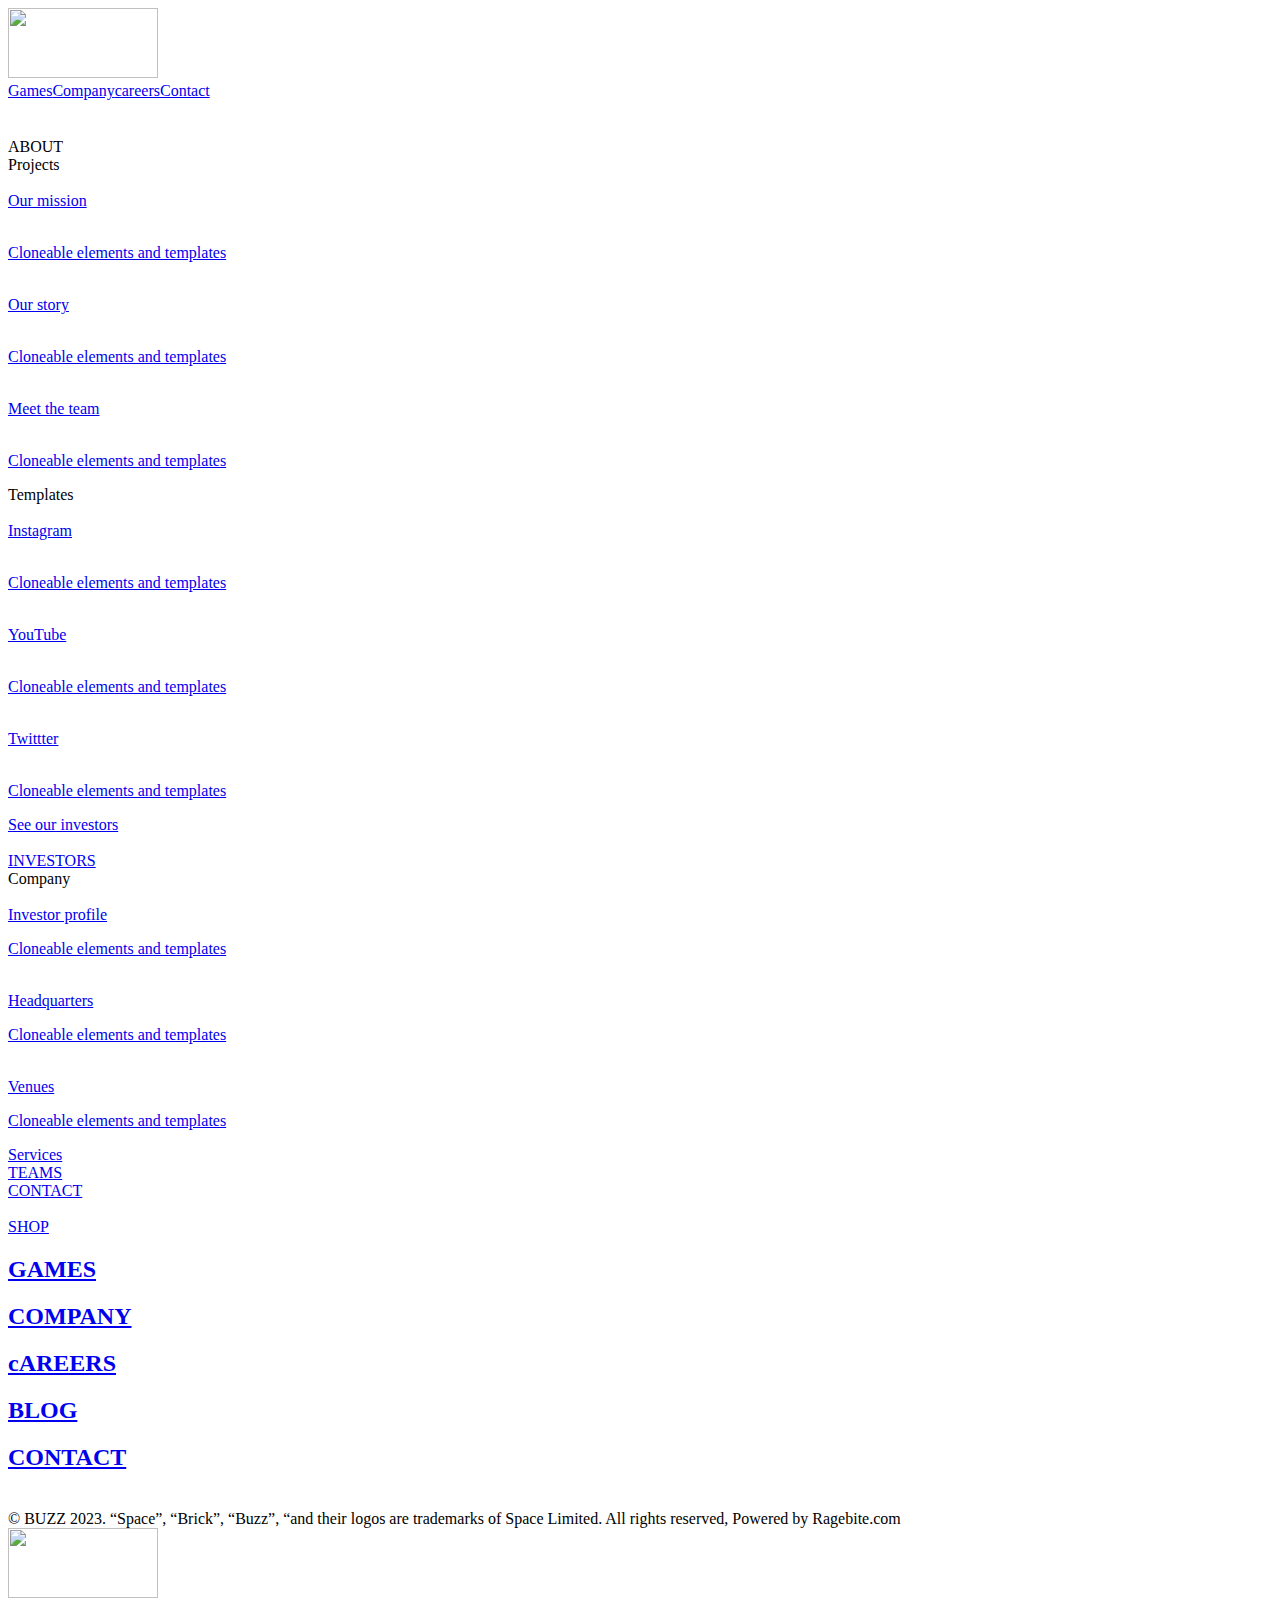
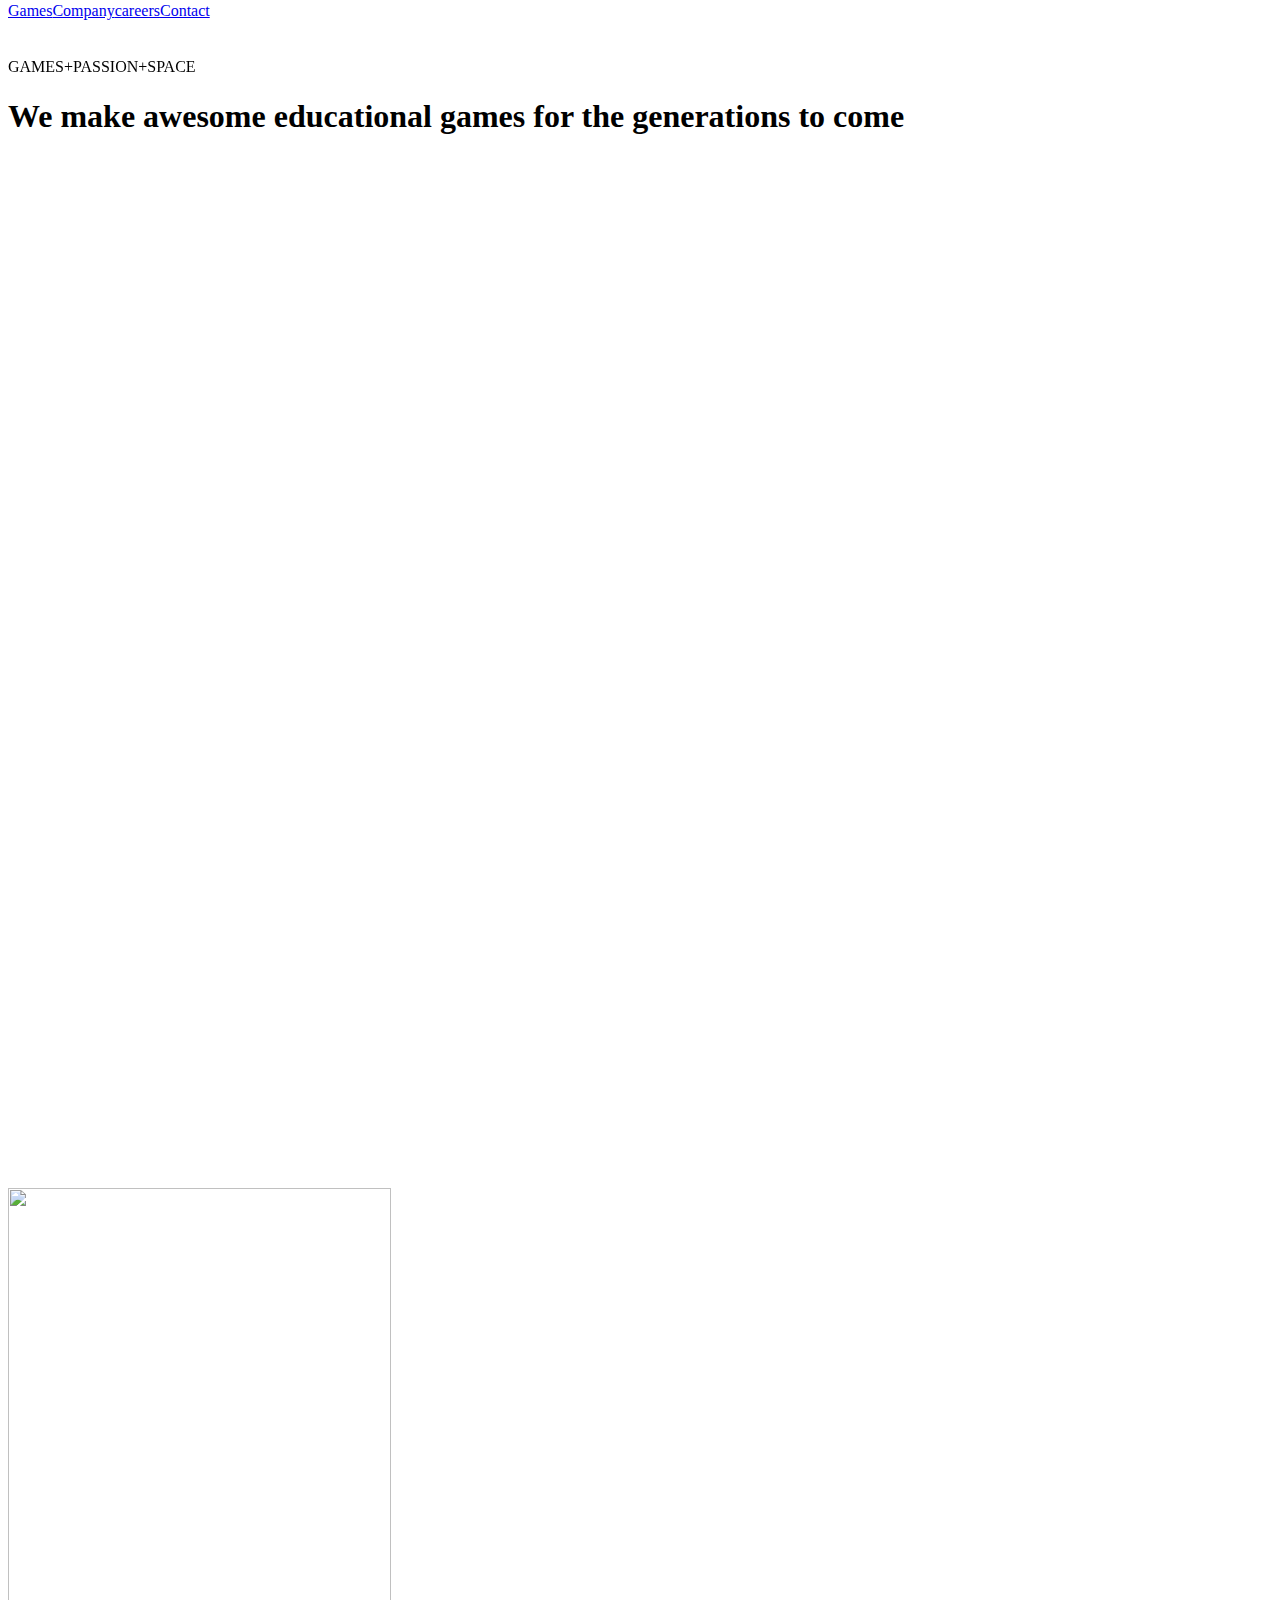
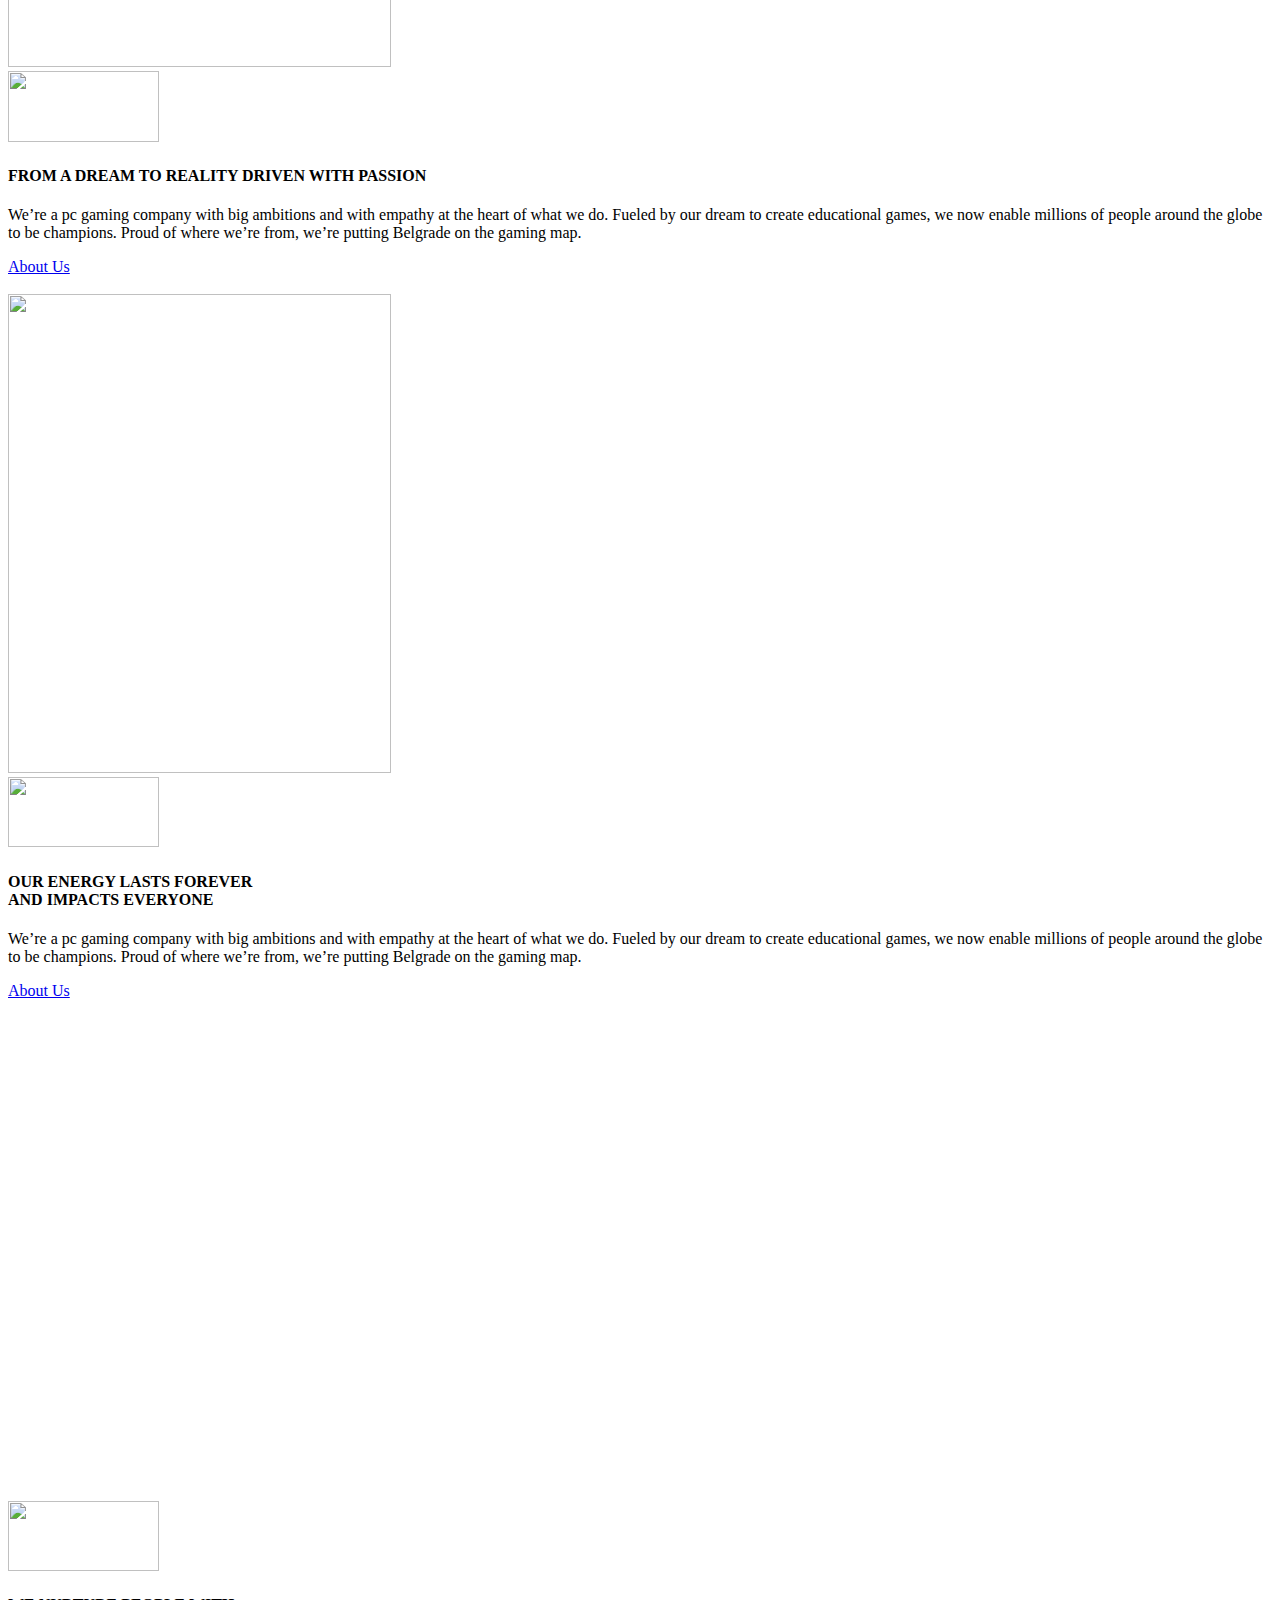
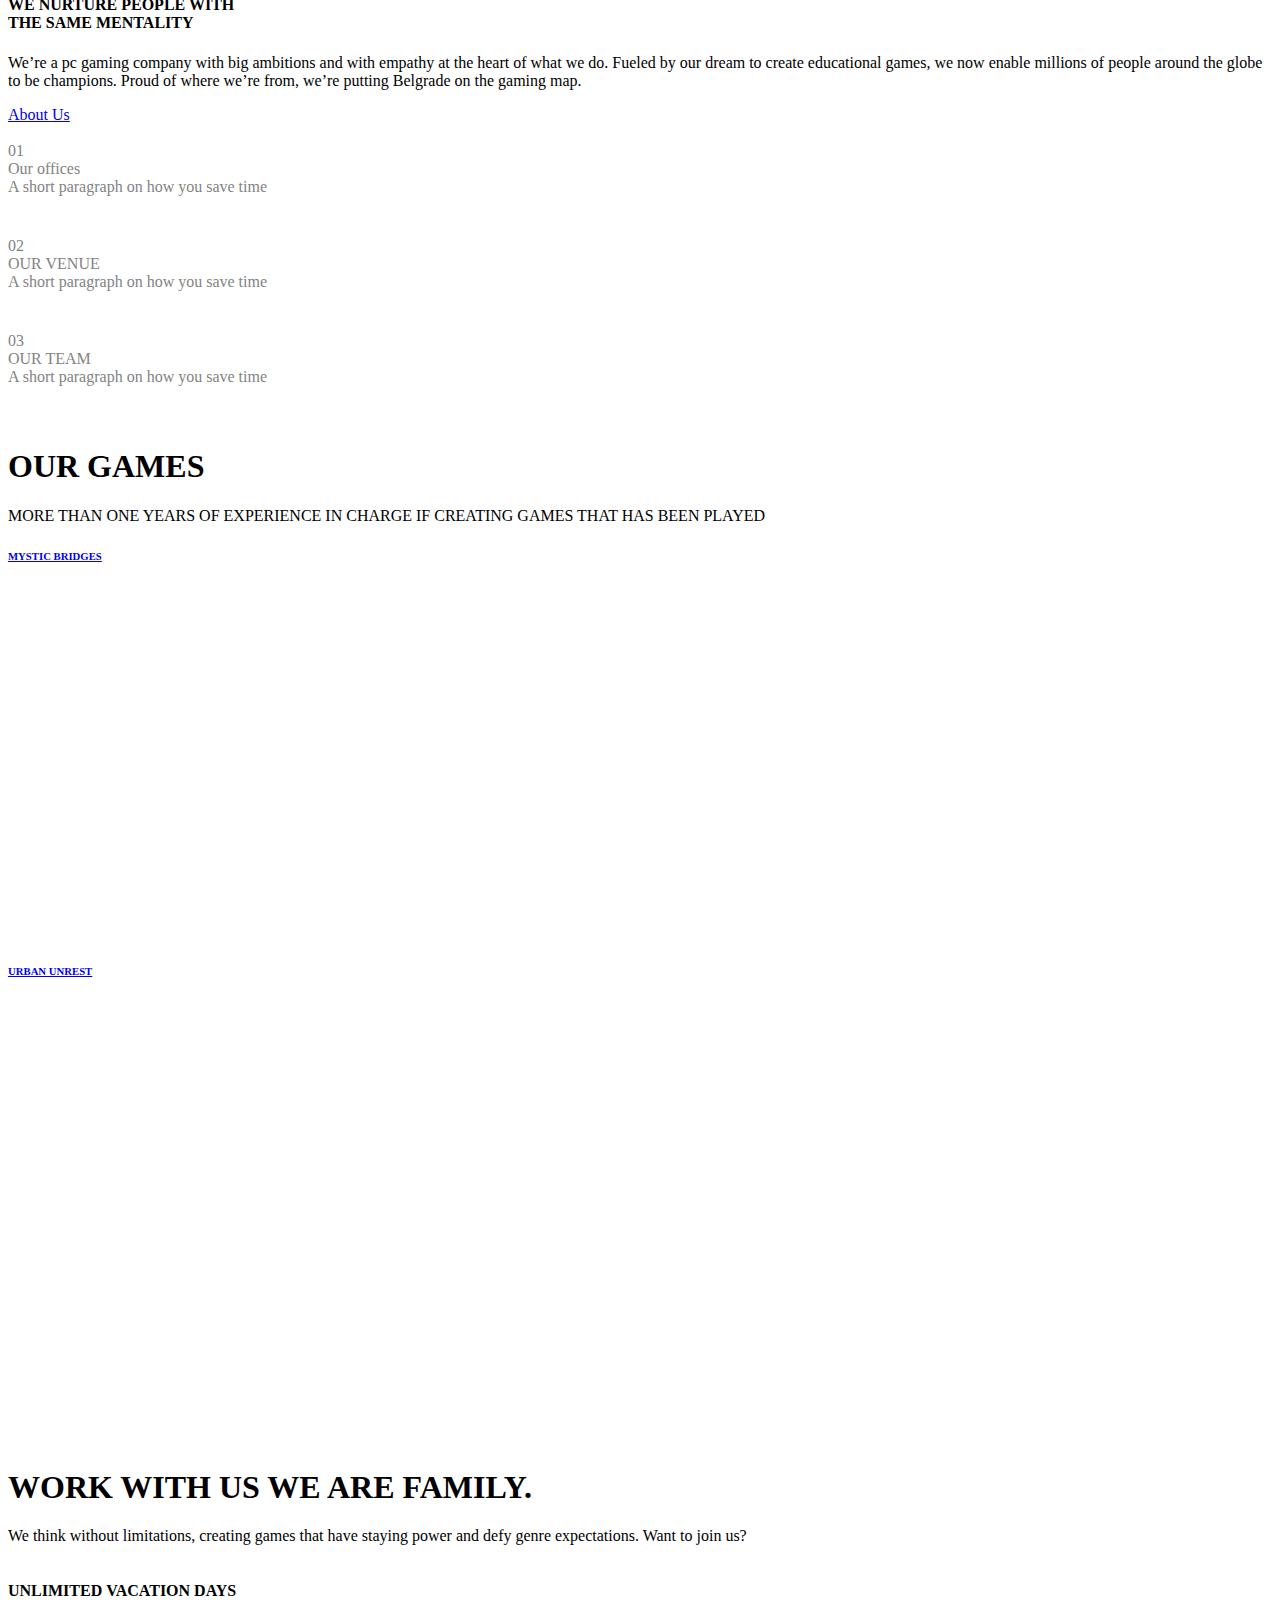
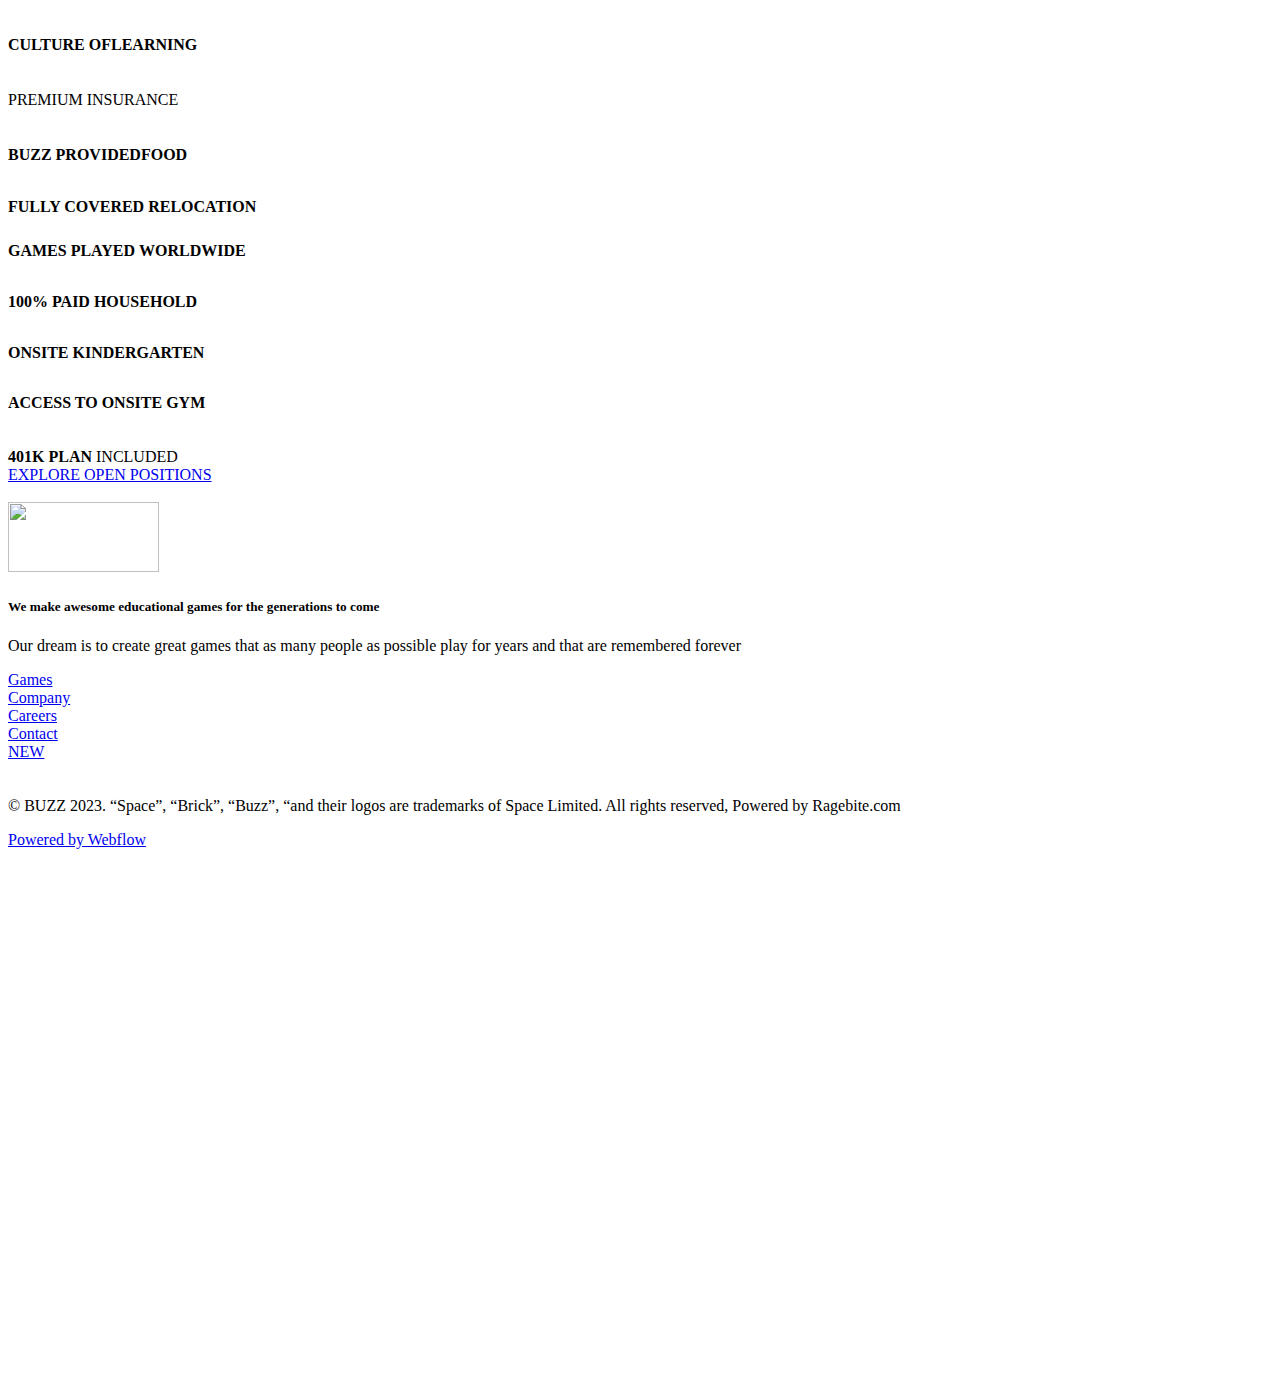
==== commit b7278752: "Added Linkedin link" ====
--- a/index.html
+++ b/index.html
@@ -149,7 +149,7 @@
                         alt=""
                         class="vectors-wrapper-3" /></a
                     ><a
-                      href="https://linkedin.com./company.html/ragebite"
+                      href="https://www.linkedin.com/company/enigma-spark-studios/?viewAsMember=true"
                       target="_blank"
                       class="opacity-hover w-inline-block"
                       ><img
@@ -658,7 +658,7 @@
                     alt=""
                     class="vectors-wrapper-3" /></a
                 ><a
-                  href="https://linkedin.com./company.html/ragebite"
+                  href="https://www.linkedin.com/company/enigma-spark-studios/?viewAsMember=true"
                   target="_blank"
                   class="opacity-hover w-inline-block"
                   ><img
@@ -1433,7 +1433,7 @@
                     alt=""
                     class="vectors-wrapper-50" /></a
                 ><a
-                  href="https://linkedin.com./company.html/ragebite"
+                  href="https://www.linkedin.com/company/enigma-spark-studios/?viewAsMember=true"
                   target="_blank"
                   class="social-media-link opacity-hover"
                   ><img
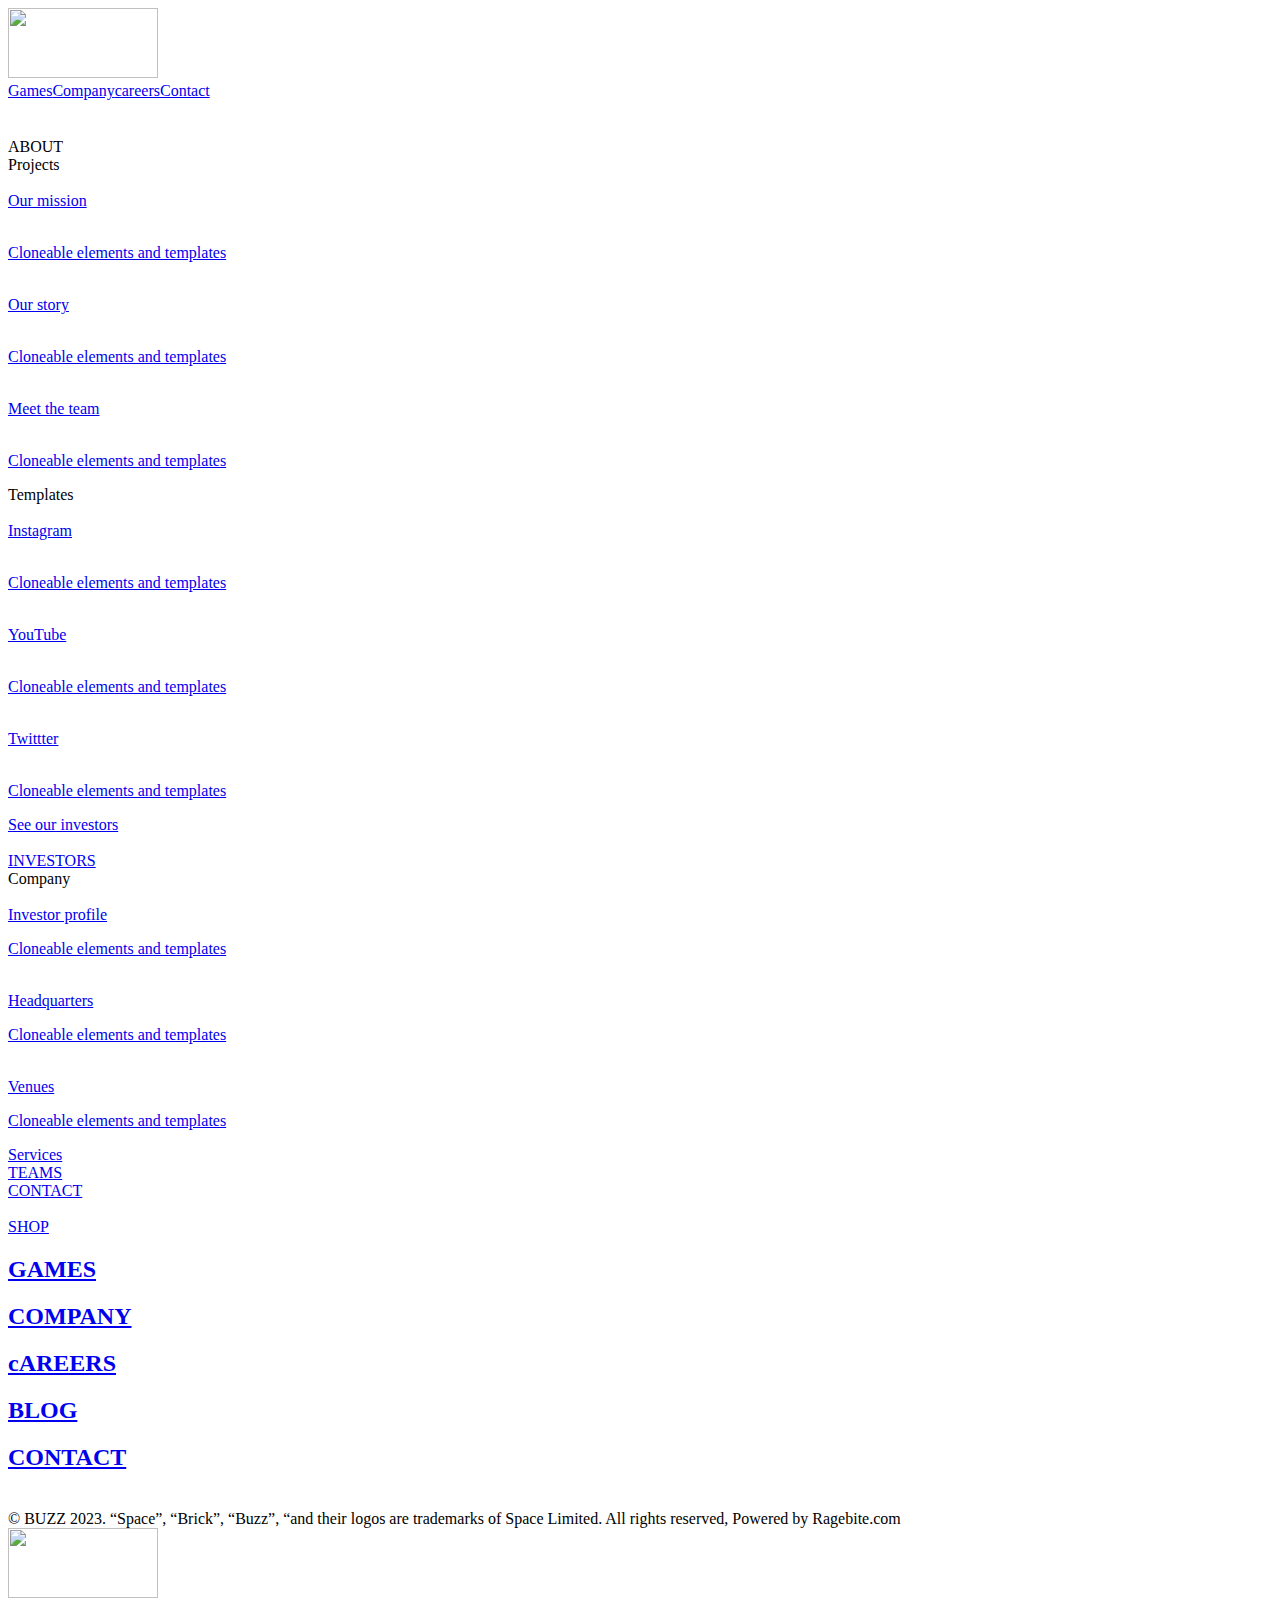
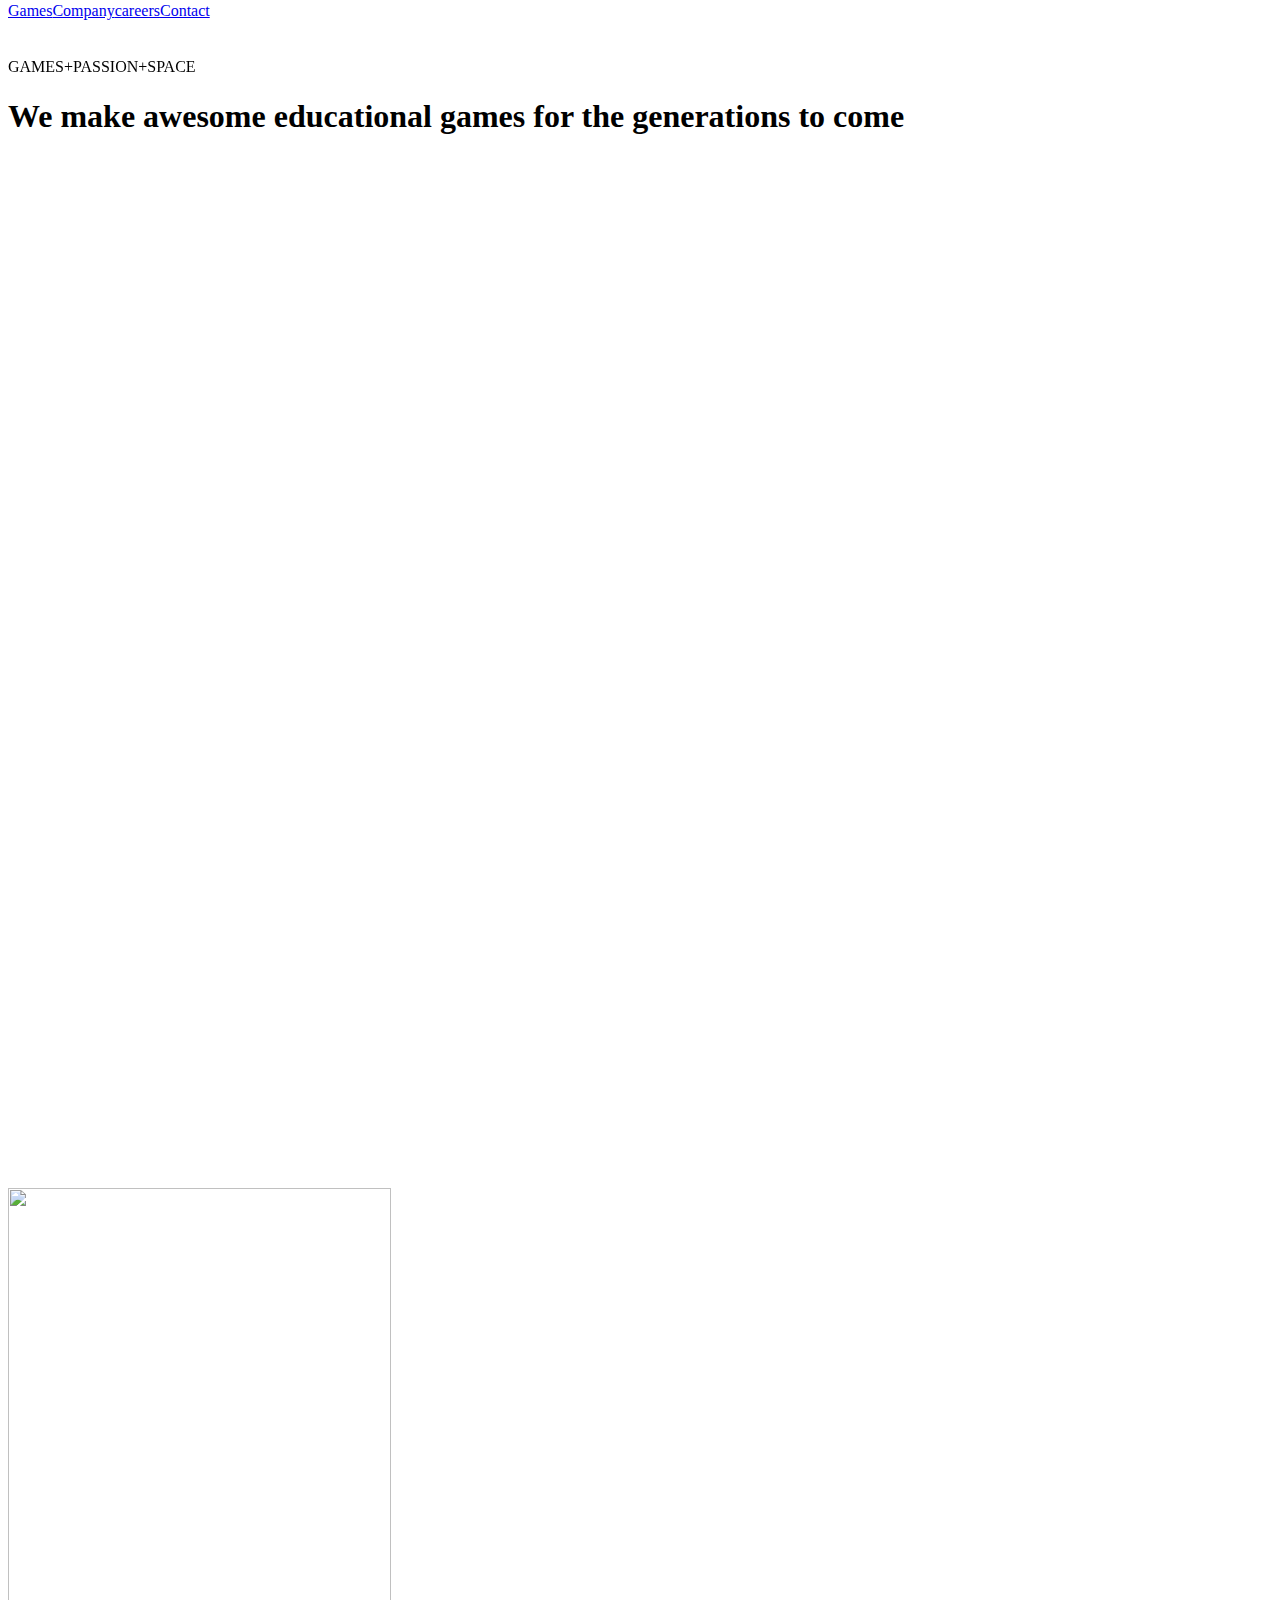
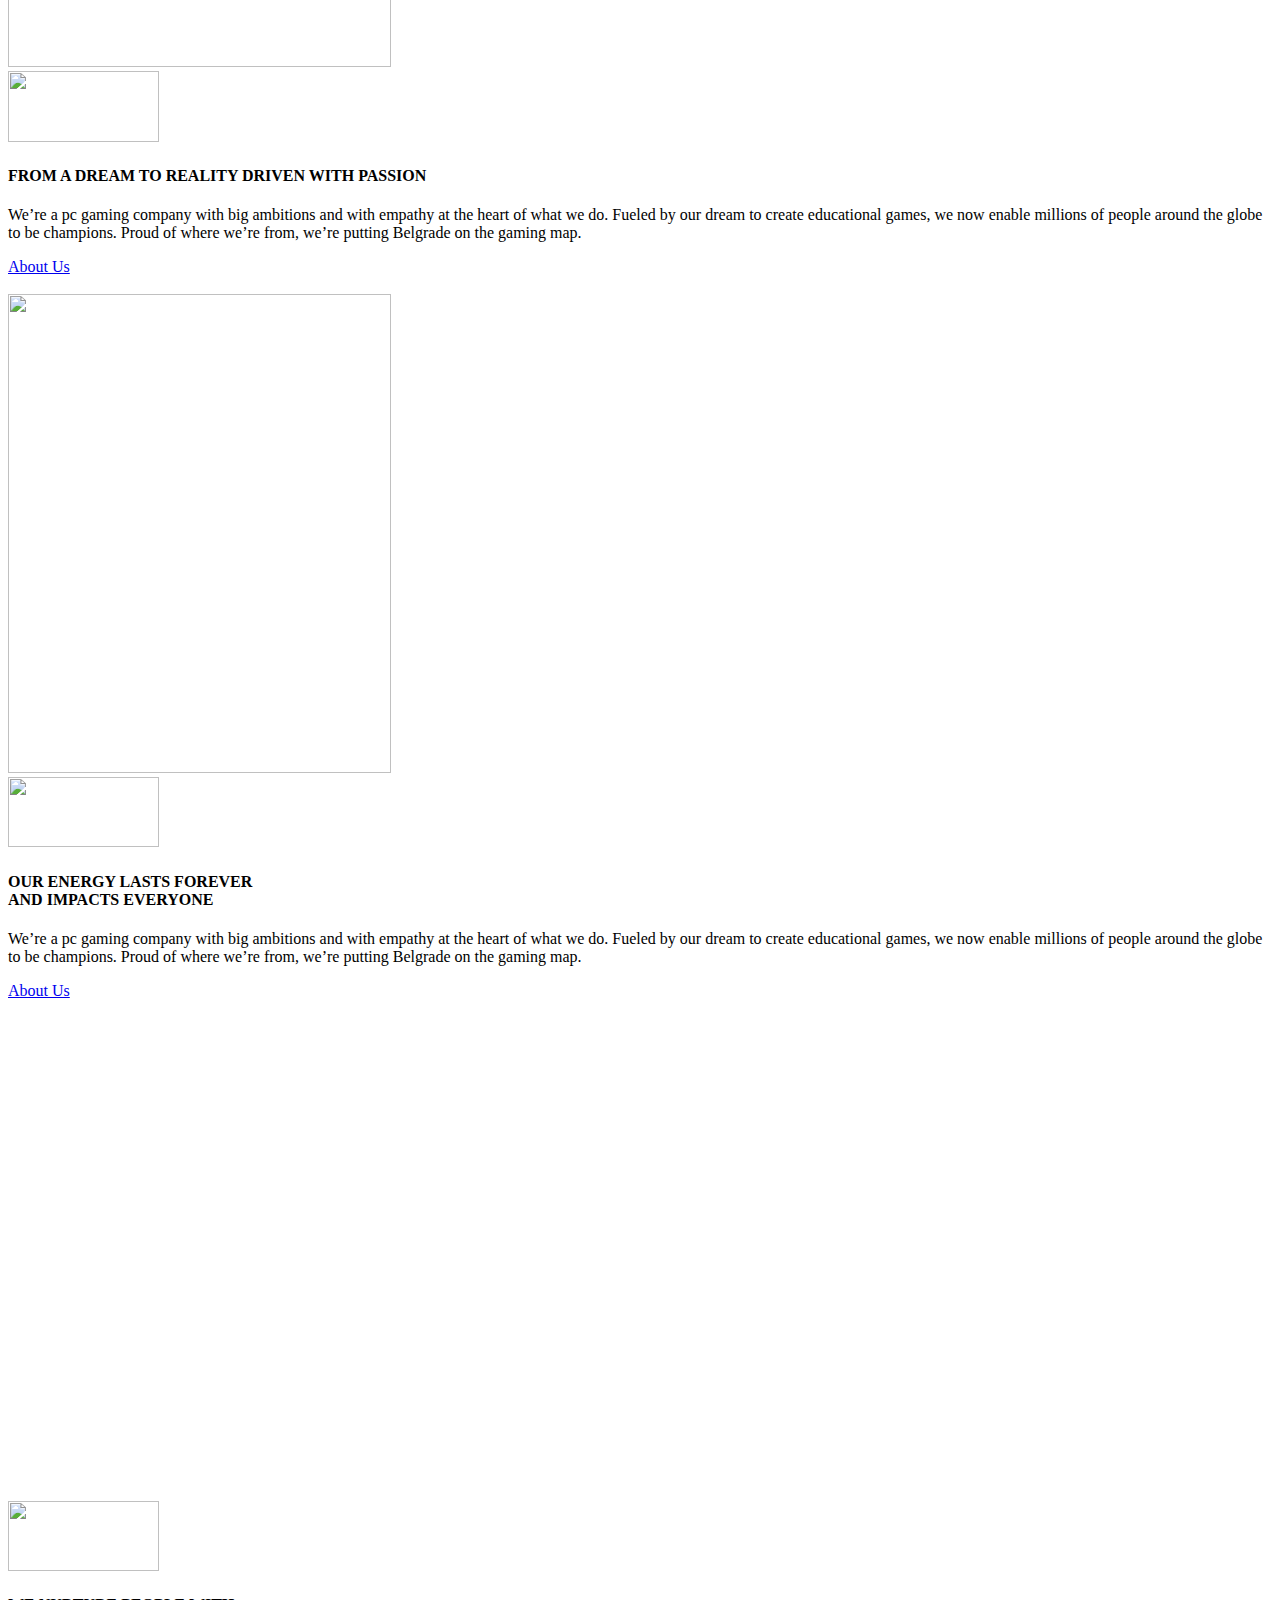
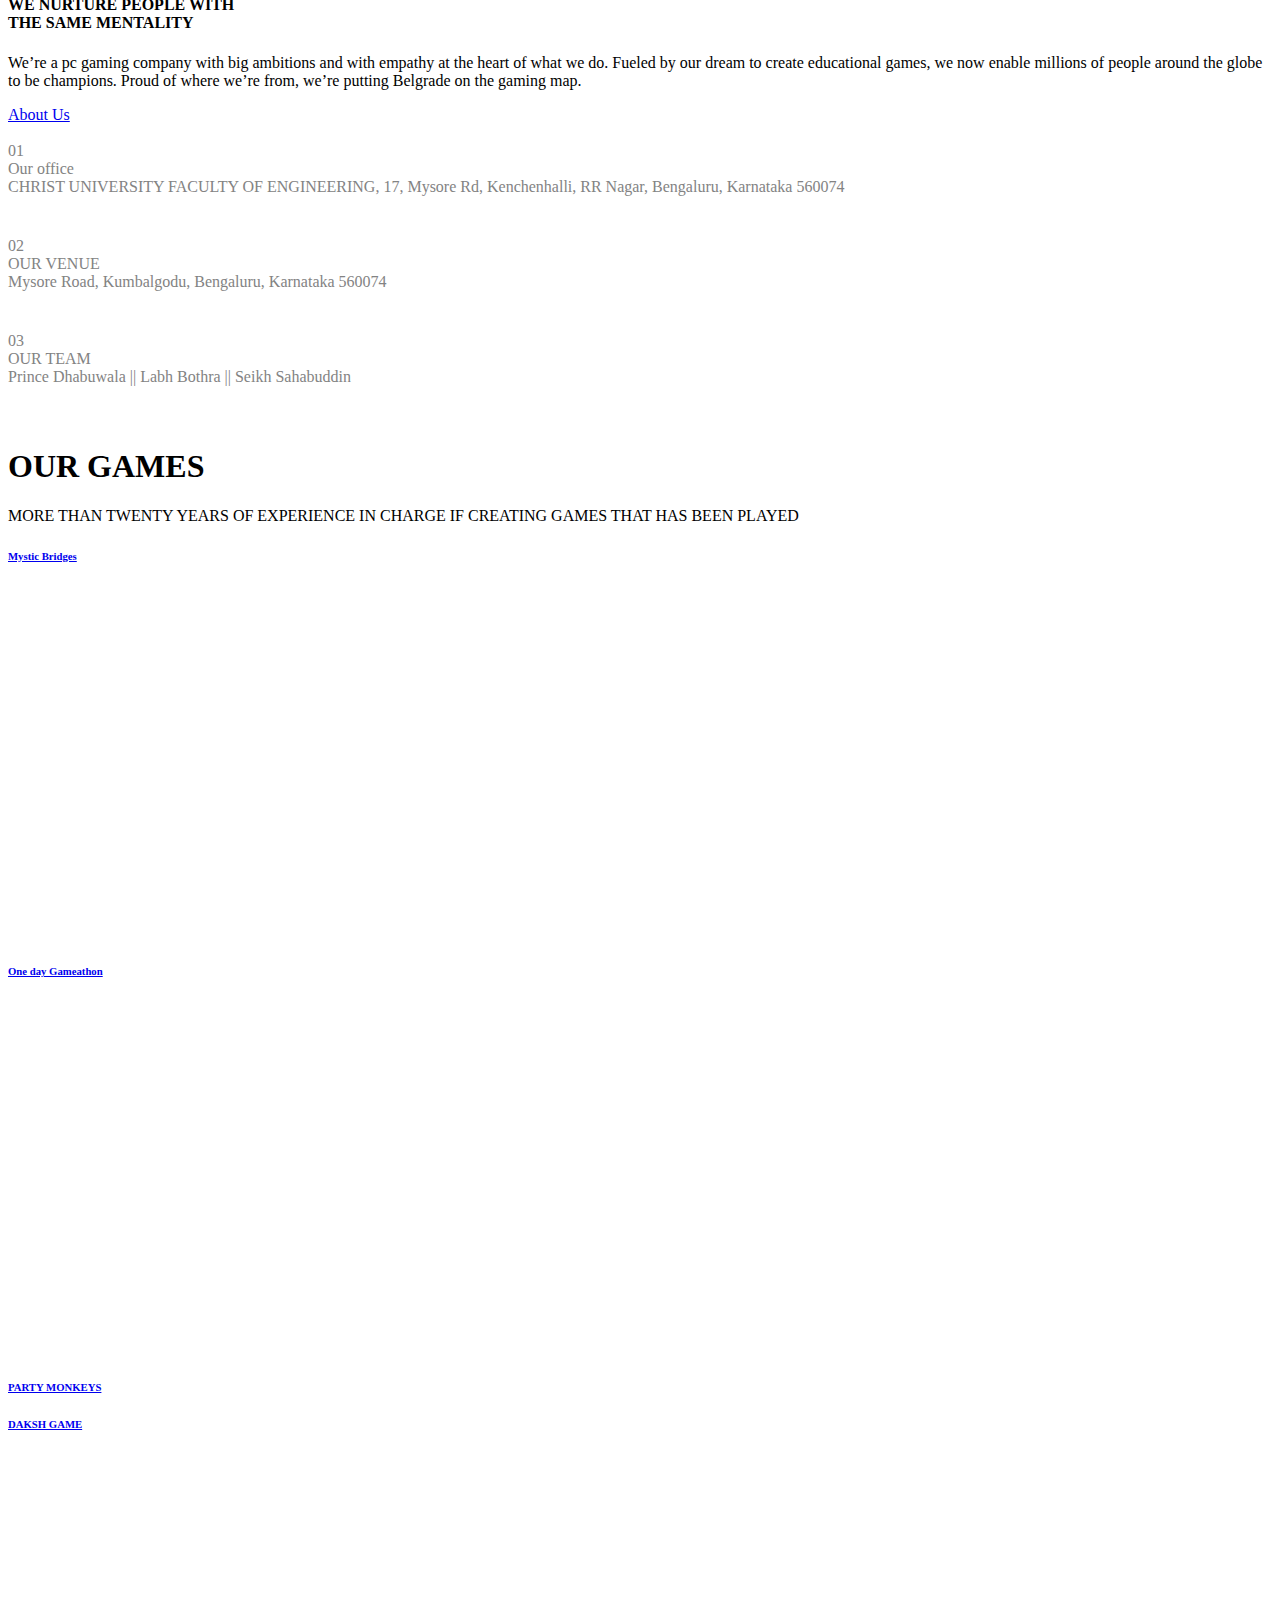
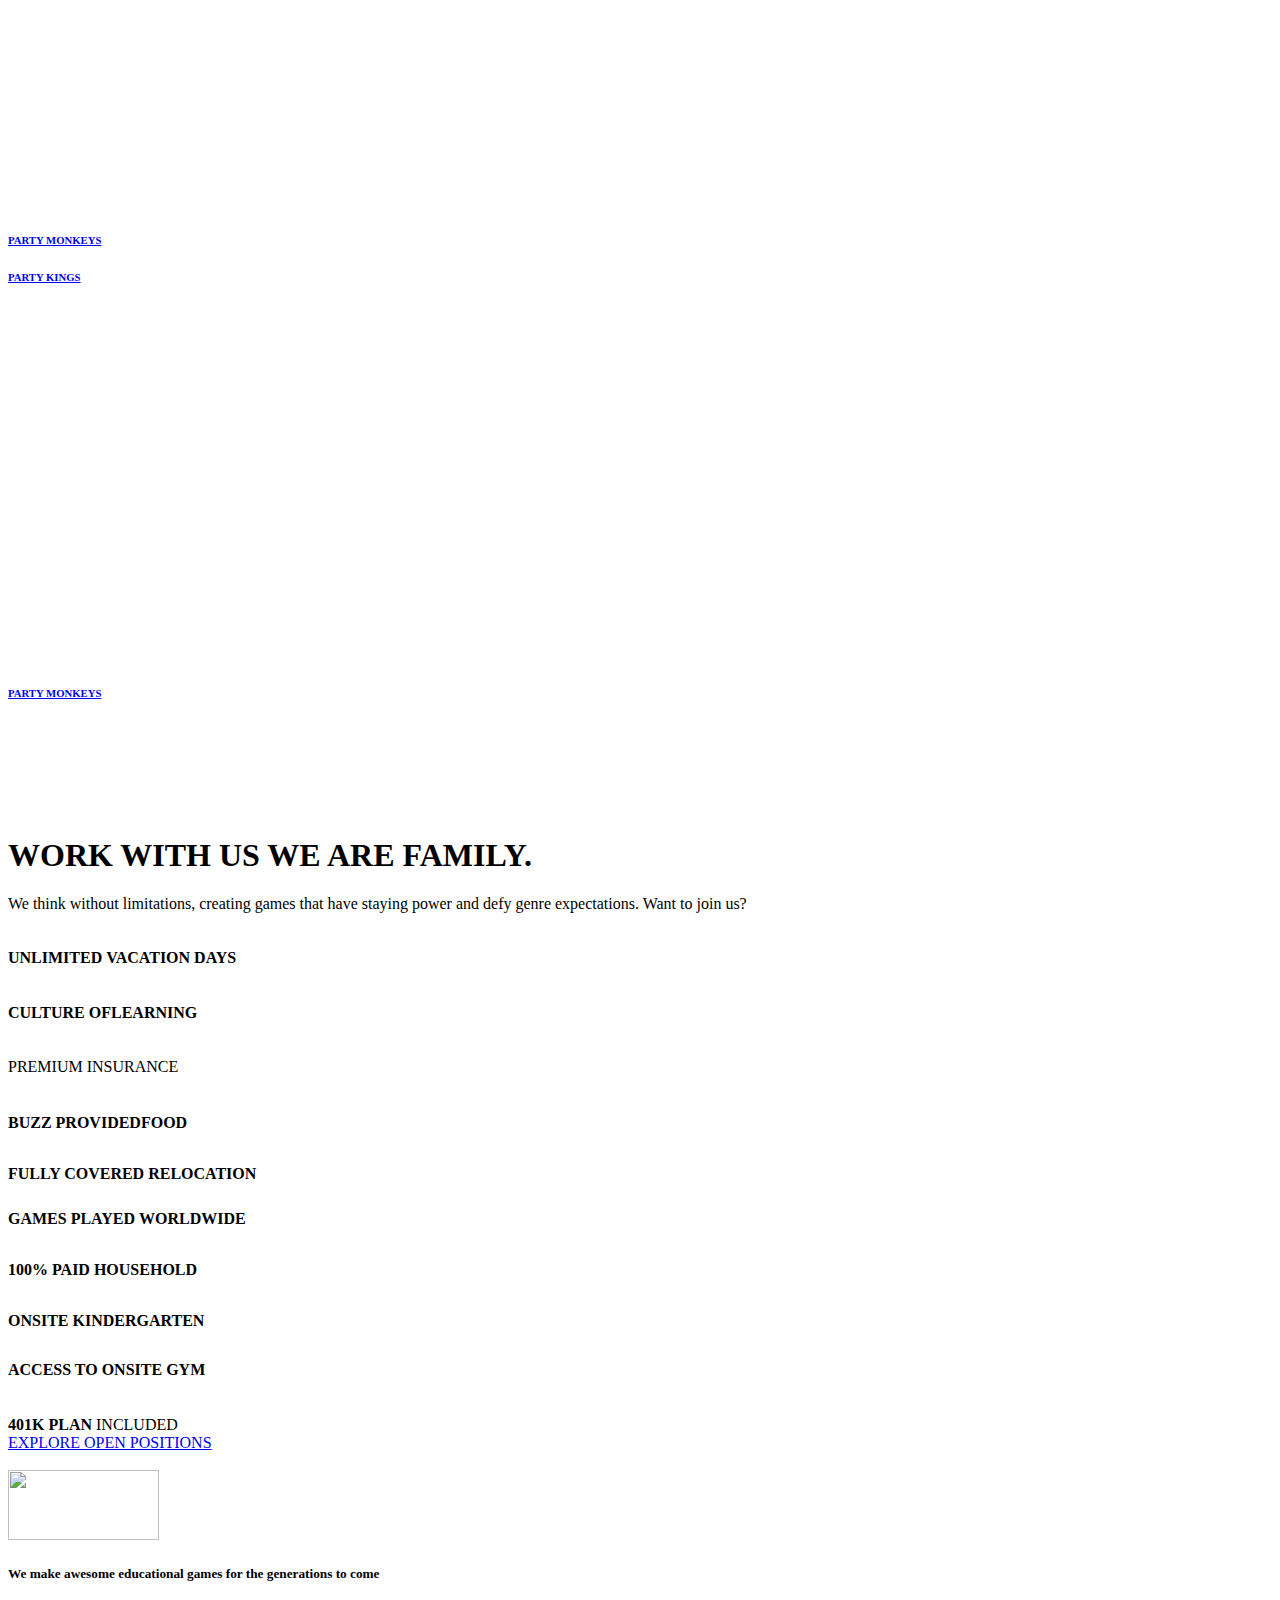
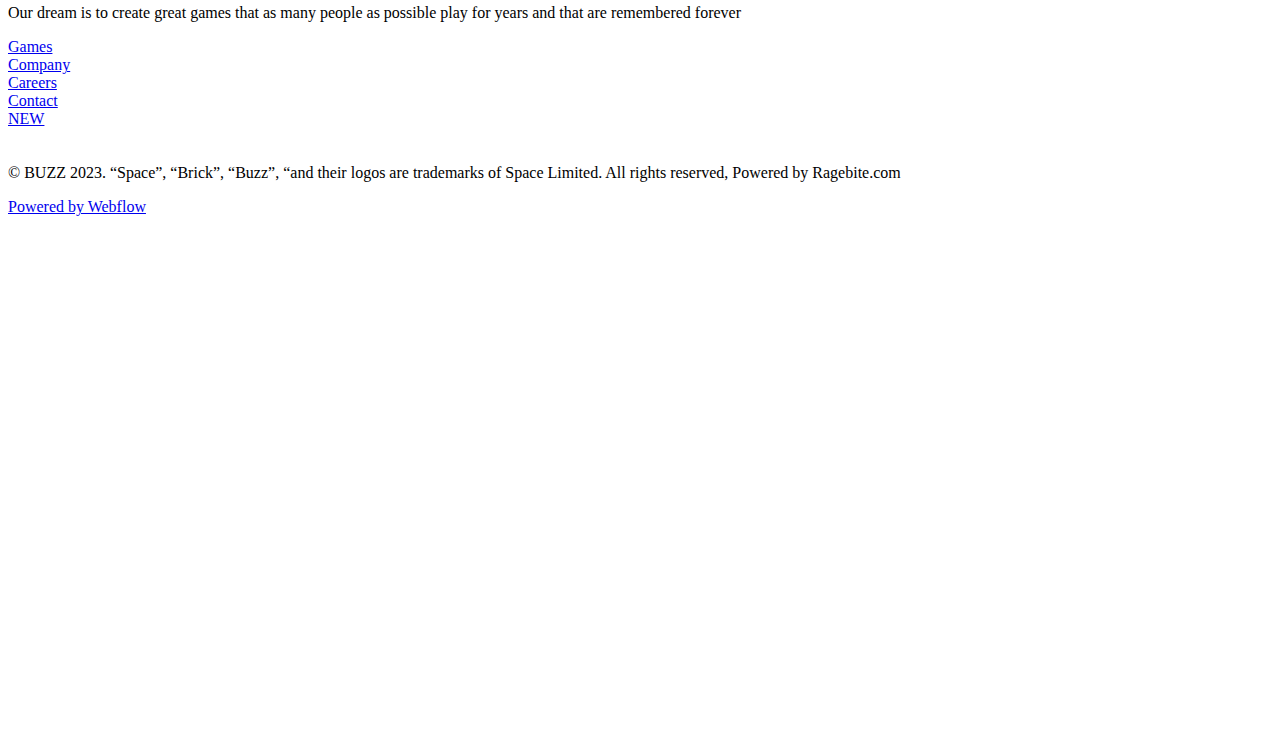
==== commit a14696e4: "Done" ====
--- a/index.html
+++ b/index.html
@@ -149,7 +149,7 @@
                         alt=""
                         class="vectors-wrapper-3" /></a
                     ><a
-                      href="https://www.linkedin.com/company/enigma-spark-studios/?viewAsMember=true"
+                      href="https://linkedin.com./company.html/ragebite"
                       target="_blank"
                       class="opacity-hover w-inline-block"
                       ><img
@@ -658,7 +658,7 @@
                     alt=""
                     class="vectors-wrapper-3" /></a
                 ><a
-                  href="https://www.linkedin.com/company/enigma-spark-studios/?viewAsMember=true"
+                  href="https://linkedin.com./company.html/ragebite"
                   target="_blank"
                   class="opacity-hover w-inline-block"
                   ><img
@@ -1004,13 +1004,13 @@
                     style="color: rgb(131, 131, 131)"
                     class="text-lg font-bold font-poppins text-slate-grey uppercase tab-head"
                   >
-                    Our offices
+                    Our office
                   </div>
                   <div
                     style="color: rgb(131, 131, 131)"
                     class="text-small font-bold font-poppins text-slate-grey tab-headsub"
                   >
-                    A short paragraph on how you save time
+                  CHRIST UNIVERSITY FACULTY OF ENGINEERING, 17, Mysore Rd, Kenchenhalli, RR Nagar, Bengaluru, Karnataka 560074
                   </div>
                 </div>
                 <img
@@ -1042,7 +1042,7 @@
                     style="color: rgb(131, 131, 131)"
                     class="text-small font-bold font-poppins text-slate-grey tab-headsub"
                   >
-                    A short paragraph on how you save time
+                  Mysore Road, Kumbalgodu, Bengaluru, Karnataka 560074
                   </div>
                 </div>
                 <img
@@ -1074,7 +1074,7 @@
                     style="color: rgb(131, 131, 131)"
                     class="text-small font-bold font-poppins text-slate-grey tab-headsub"
                   >
-                    A short paragraph on how you save time
+                    Prince Dhabuwala || Labh Bothra || Seikh Sahabuddin 
                   </div>
                 </div>
                 <img
@@ -1101,7 +1101,7 @@
                 <div
                   class="text-2xl font-black font-poppins text-white uppercase tracking-tight max-700"
                 >
-                  MORE THAN ONE YEARS OF EXPERIENCE IN CHARGE IF CREATING
+                  MORE THAN TWENTY YEARS OF EXPERIENCE IN CHARGE IF CREATING
                   GAMES THAT HAS BEEN PLAYED
                 </div>
               </div>
@@ -1115,27 +1115,26 @@
                 >
                   <div class="games-item-content">
                     <div class="games-item-name active">
-                      <h6 class="h6 text-white uppercase">MYSTIC BRIDGES</h6>
+                      <h6 class="h6 text-white uppercase">Mystic Bridges</h6>
                     </div>
                     <img
-                      src="https://assets-global.website-files.com/629492815ffdc45486c74126/64d78f2d3651930e89a5e466_Game%20Image%201.webp"
+                      src="assets/mysticbridges.jpg"
                       loading="lazy"
                       width="280"
                       height="350"
                       alt=""
                       srcset="
-                        https://assets-global.website-files.com/629492815ffdc45486c74126/64d78f2d3651930e89a5e466_Game%20Image%201-p-500.webp 500w,
-                        https://assets-global.website-files.com/629492815ffdc45486c74126/64d78f2d3651930e89a5e466_Game%20Image%201.webp       564w
+                        
                       "
                       sizes="(max-width: 479px) 94vw, (max-width: 767px) 46vw, (max-width: 991px) 350px, 280px"
                       class="game-item-image"
                     />
                   </div></div></a
-              ><a href="/games.html" class="game-item-link w-inline-block"
+              ><a href="https://drive.google.com/file/d/1j-Aes_LlVOue2_H029sj254CiNEHM3AW/view" class="game-item-link w-inline-block"
                 ><div class="games-item fade-in-500">
                   <div class="games-item-content">
                     <div class="games-item-name active">
-                      <h6 class="h6 text-white uppercase">URBAN UNREST</h6>
+                      <h6 class="h6 text-white uppercase">One day Gameathon</h6>
                     </div>
                     <img
                       src="https://assets-global.website-files.com/629492815ffdc45486c74126/64d78f40a16855af8b10a954_Game%20Image%202.webp"
@@ -1151,7 +1150,63 @@
                       class="game-item-image"
                     />
                   </div>
-                  
+                  <div class="games-item-overlay">
+                    <h6 class="h6 text-black uppercase tracking-tight">
+                      PARTY MONKEYS
+                    </h6>
+                  </div>
+                </div></a
+              ><a href="https://drive.google.com/file/d/14Mo0NXpkVNVPwfnwQzg7aXAw4vk0xv6F/view" class="game-item-link w-inline-block"
+                ><div class="games-item fade-in-400">
+                  <div class="games-item-content">
+                    <div class="games-item-name active">
+                      <h6 class="h6 text-white uppercase">DAKSH GAME</h6>
+                    </div>
+                    <img
+                      src="https://assets-global.website-files.com/629492815ffdc45486c74126/64d78f4c7a2a36cb64c63498_Game%20Image%203.webp"
+                      loading="lazy"
+                      width="280"
+                      height="350"
+                      alt=""
+                      srcset="
+                        https://assets-global.website-files.com/629492815ffdc45486c74126/64d78f4c7a2a36cb64c63498_Game%20Image%203-p-500.webp 500w,
+                        https://assets-global.website-files.com/629492815ffdc45486c74126/64d78f4c7a2a36cb64c63498_Game%20Image%203.webp       564w
+                      "
+                      sizes="(max-width: 479px) 94vw, (max-width: 767px) 46vw, (max-width: 991px) 350px, 280px"
+                      class="game-item-image"
+                    />
+                  </div>
+                  <div class="games-item-overlay">
+                    <h6 class="h6 text-black uppercase tracking-tight">
+                      PARTY MONKEYS
+                    </h6>
+                  </div>
+                </div></a
+              ><a href="/games.html" class="game-item-link w-inline-block"
+                ><div class="games-item fade-in-300">
+                  <div class="games-item-content">
+                    <div class="games-item-name active">
+                      <h6 class="h6 text-white uppercase">PARTY KINGS</h6>
+                    </div>
+                    <img
+                      src="https://assets-global.website-files.com/629492815ffdc45486c74126/64d78f564baa0aa1aa9e8e53_Game%20Image%204.webp"
+                      loading="lazy"
+                      width="280"
+                      height="350"
+                      alt=""
+                      srcset="
+                        https://assets-global.website-files.com/629492815ffdc45486c74126/64d78f564baa0aa1aa9e8e53_Game%20Image%204-p-500.webp 500w,
+                        https://assets-global.website-files.com/629492815ffdc45486c74126/64d78f564baa0aa1aa9e8e53_Game%20Image%204.webp       564w
+                      "
+                      sizes="(max-width: 479px) 94vw, (max-width: 767px) 46vw, (max-width: 991px) 350px, 280px"
+                      class="game-item-image"
+                    />
+                  </div>
+                  <div class="games-item-overlay active">
+                    <h6 class="h6 text-black uppercase tracking-tight">
+                      PARTY MONKEYS
+                    </h6>
+                  </div>
                 </div></a
               >
             </div>
@@ -1374,7 +1429,6 @@
           </div>
         </div>
       </section>
-      
       <div class="footer">
         <div class="container">
           <div class="footer-content">
@@ -1433,7 +1487,7 @@
                     alt=""
                     class="vectors-wrapper-50" /></a
                 ><a
-                  href="https://www.linkedin.com/company/enigma-spark-studios/?viewAsMember=true"
+                  href="https://linkedin.com./company.html/ragebite"
                   target="_blank"
                   class="social-media-link opacity-hover"
                   ><img
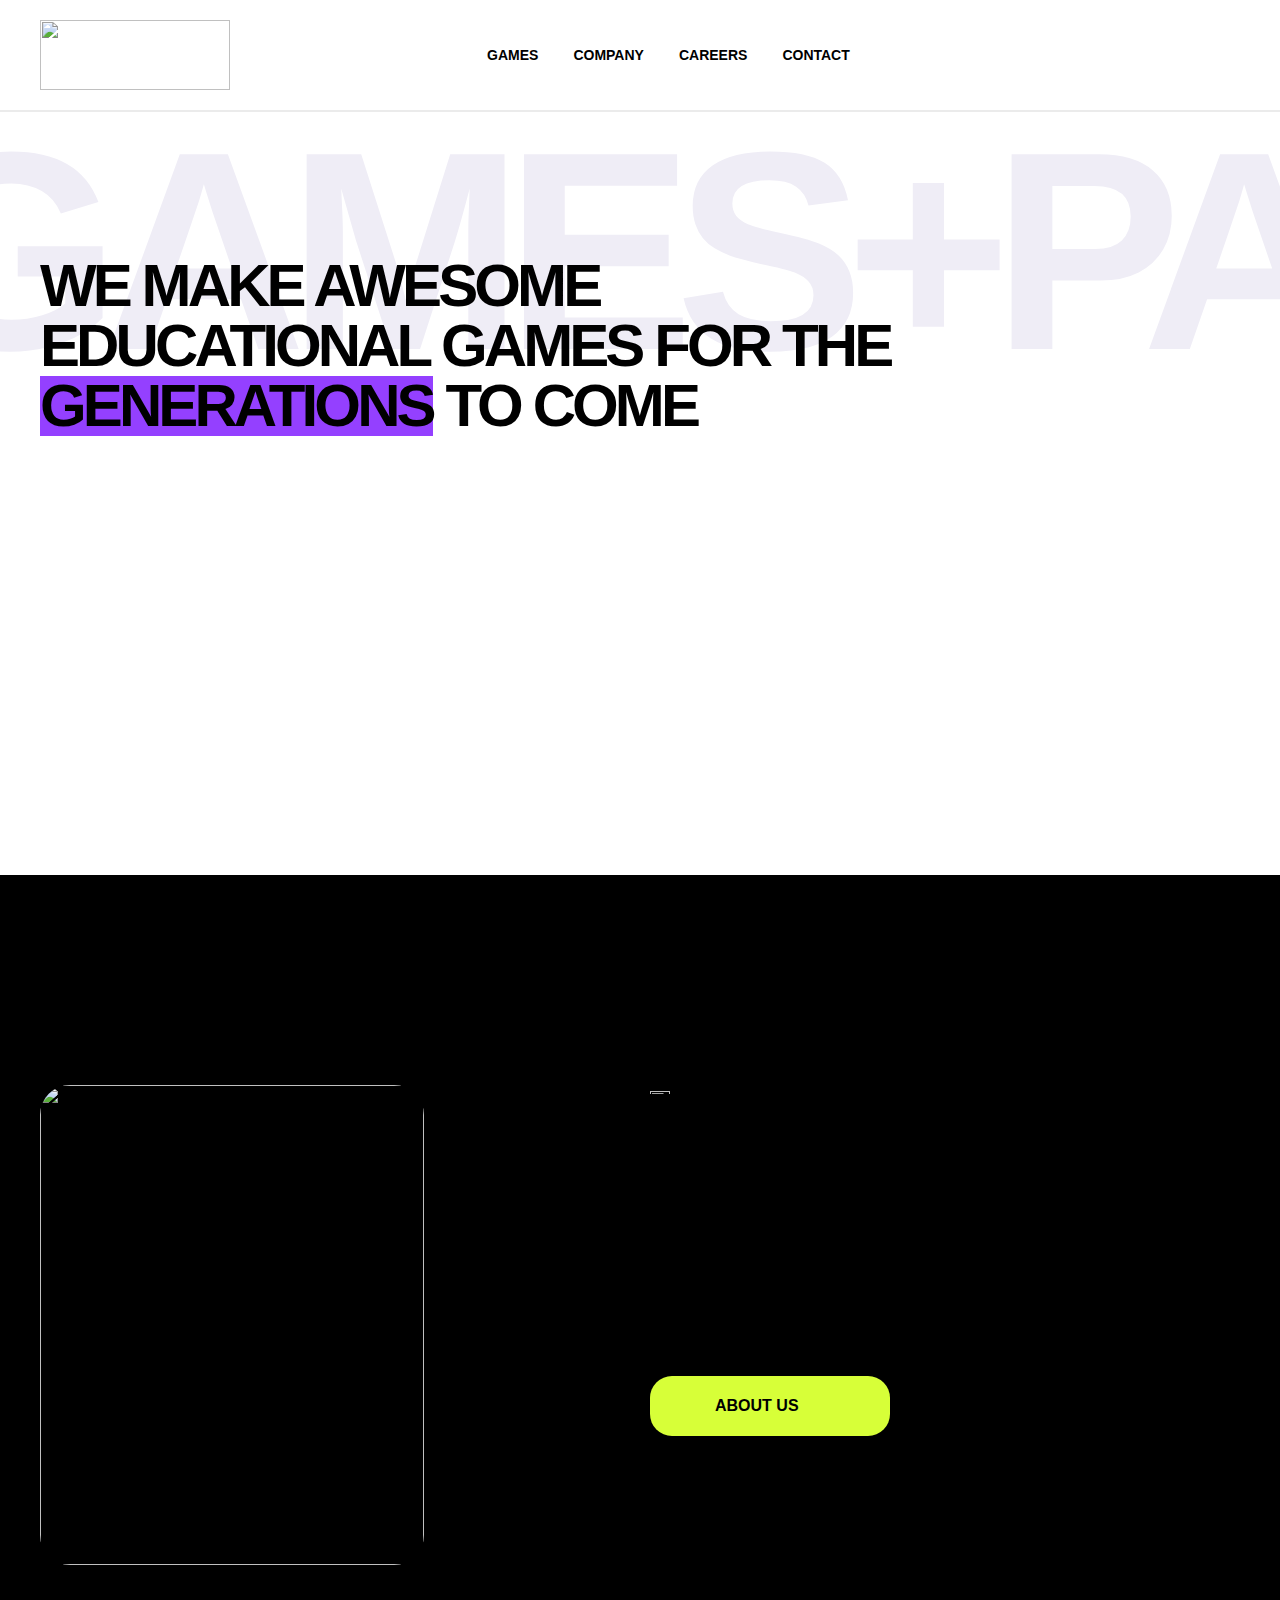
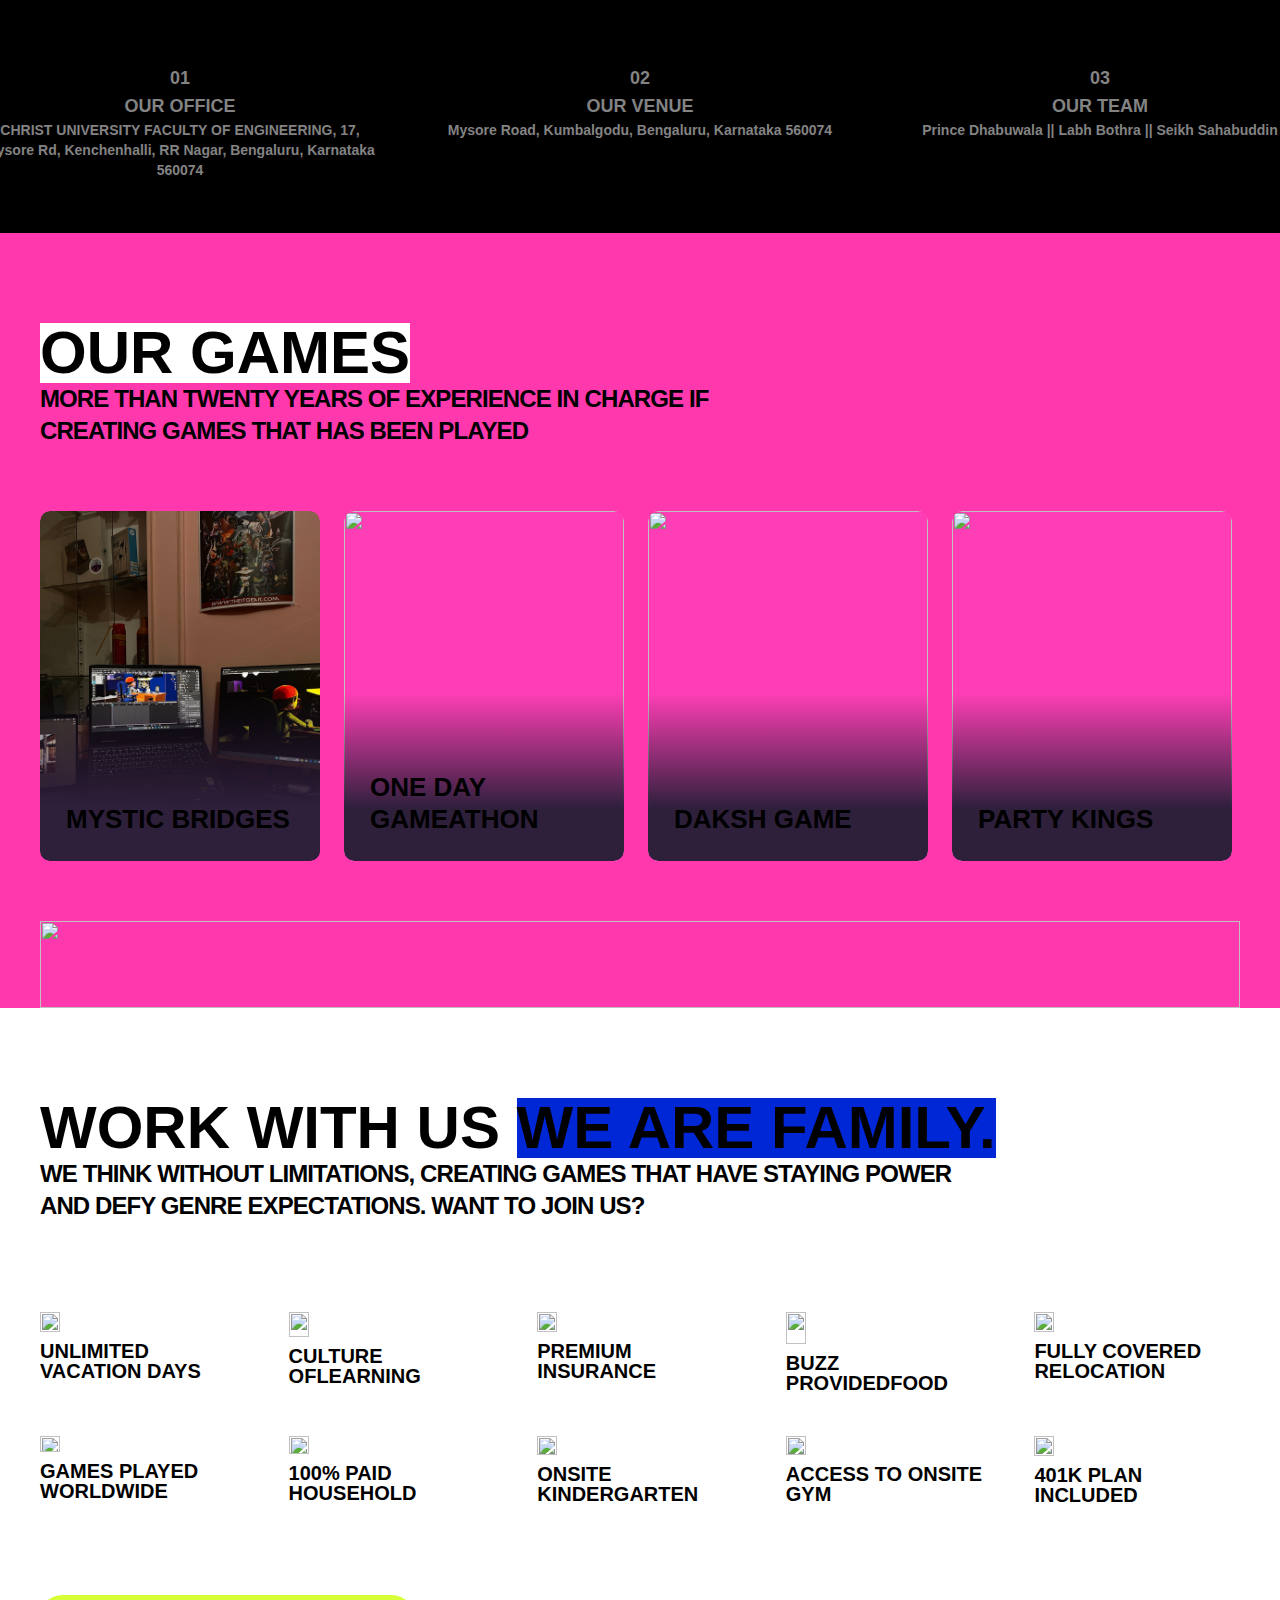
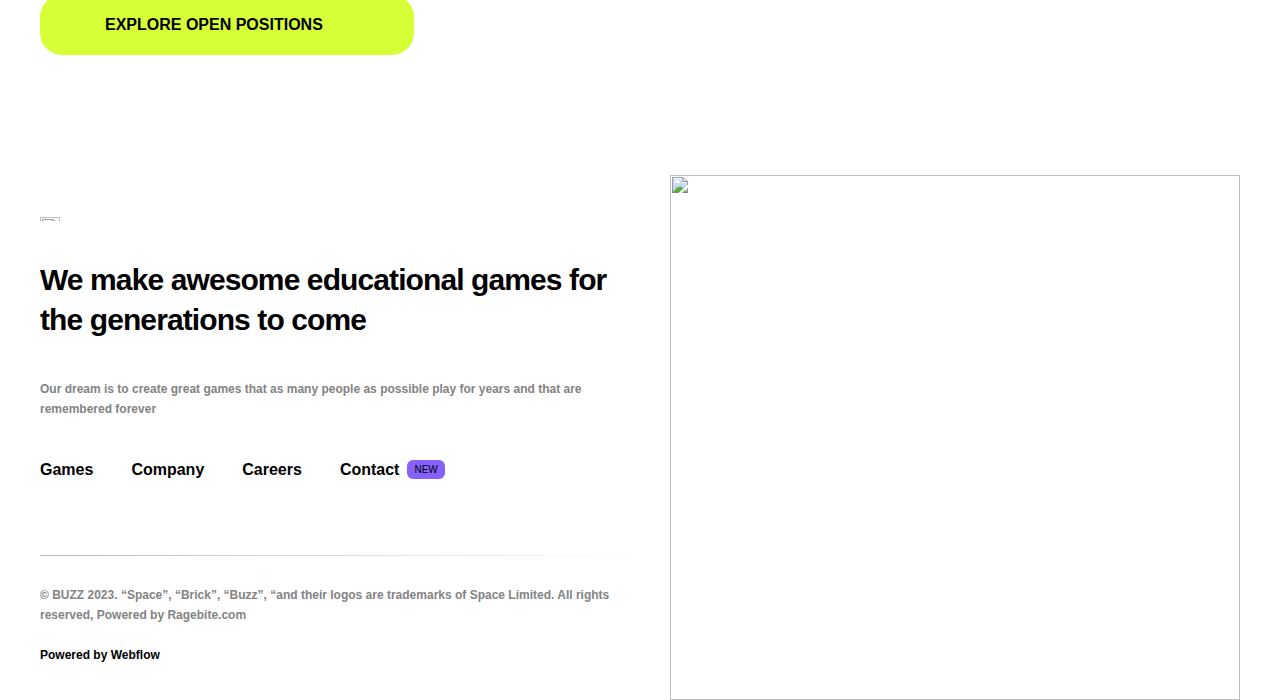
==== commit 36dd04f8: "Fixed Thigs" ====
--- a/index.html
+++ b/index.html
@@ -40,7 +40,7 @@
     <meta content="width=device-width, initial-scale=1" name="viewport" />
     <meta content="Webflow" name="generator" />
     <link
-      href="https://assets-global.website-files.com/629492815ffdc45486c74126/css/rgbtbuzz.webflow.eb4298ac3.css"
+      href="./css/games.css"
       rel="stylesheet"
       type="text/css"
     />
--- a/css/games.css
+++ b/css/games.css
@@ -0,0 +1,5840 @@
+html {
+  -ms-text-size-adjust: 100%;
+  -webkit-text-size-adjust: 100%;
+  font-family: sans-serif;
+}
+
+body {
+  margin: 0;
+}
+
+article,
+aside,
+details,
+figcaption,
+figure,
+footer,
+header,
+hgroup,
+main,
+menu,
+nav,
+section,
+summary {
+  display: block;
+}
+
+audio,
+canvas,
+progress,
+video {
+  vertical-align: baseline;
+  display: inline-block;
+}
+
+audio:not([controls]) {
+  height: 0;
+  display: none;
+}
+
+[hidden],
+template {
+  display: none;
+}
+
+a {
+  background-color: rgba(0, 0, 0, 0);
+}
+
+a:active,
+a:hover {
+  outline: 0;
+}
+
+abbr[title] {
+  border-bottom: 1px dotted;
+}
+
+b,
+strong {
+  font-weight: bold;
+}
+
+dfn {
+  font-style: italic;
+}
+
+h1 {
+  margin: 0.67em 0;
+  font-size: 2em;
+}
+
+mark {
+  color: #000;
+  background: #ff0;
+}
+
+small {
+  font-size: 80%;
+}
+
+sub,
+sup {
+  vertical-align: baseline;
+  font-size: 75%;
+  line-height: 0;
+  position: relative;
+}
+
+sup {
+  top: -0.5em;
+}
+
+sub {
+  bottom: -0.25em;
+}
+
+img {
+  border: 0;
+}
+
+svg:not(:root) {
+  overflow: hidden;
+}
+
+figure {
+  margin: 1em 40px;
+}
+
+hr {
+  box-sizing: content-box;
+  height: 0;
+}
+
+pre {
+  overflow: auto;
+}
+
+code,
+kbd,
+pre,
+samp {
+  font-family: monospace;
+  font-size: 1em;
+}
+
+button,
+input,
+optgroup,
+select,
+textarea {
+  color: inherit;
+  font: inherit;
+  margin: 0;
+}
+
+button {
+  overflow: visible;
+}
+
+button,
+select {
+  text-transform: none;
+}
+
+button,
+html input[type="button"],
+input[type="reset"] {
+  -webkit-appearance: button;
+  cursor: pointer;
+}
+
+button[disabled],
+html input[disabled] {
+  cursor: default;
+}
+
+button::-moz-focus-inner,
+input::-moz-focus-inner {
+  border: 0;
+  padding: 0;
+}
+
+input {
+  line-height: normal;
+}
+
+input[type="checkbox"],
+input[type="radio"] {
+  box-sizing: border-box;
+  padding: 0;
+}
+
+input[type="number"]::-webkit-inner-spin-button,
+input[type="number"]::-webkit-outer-spin-button {
+  height: auto;
+}
+
+input[type="search"] {
+  -webkit-appearance: none;
+}
+
+input[type="search"]::-webkit-search-cancel-button,
+input[type="search"]::-webkit-search-decoration {
+  -webkit-appearance: none;
+}
+
+fieldset {
+  border: 1px solid silver;
+  margin: 0 2px;
+  padding: 0.35em 0.625em 0.75em;
+}
+
+legend {
+  border: 0;
+  padding: 0;
+}
+
+textarea {
+  overflow: auto;
+}
+
+optgroup {
+  font-weight: bold;
+}
+
+table {
+  border-collapse: collapse;
+  border-spacing: 0;
+}
+
+td,
+th {
+  padding: 0;
+}
+
+@font-face {
+  font-family: webflow-icons;
+  src: url("[data-uri]")
+    format("truetype");
+  font-weight: normal;
+  font-style: normal;
+}
+
+[class^="w-icon-"],
+[class*=" w-icon-"] {
+  speak: none;
+  font-variant: normal;
+  text-transform: none;
+  -webkit-font-smoothing: antialiased;
+  -moz-osx-font-smoothing: grayscale;
+  font-style: normal;
+  font-weight: normal;
+  line-height: 1;
+  font-family: webflow-icons !important;
+}
+
+.w-icon-slider-right:before {
+  content: "î˜€";
+}
+
+.w-icon-slider-left:before {
+  content: "î˜";
+}
+
+.w-icon-nav-menu:before {
+  content: "î˜‚";
+}
+
+.w-icon-arrow-down:before,
+.w-icon-dropdown-toggle:before {
+  content: "î˜ƒ";
+}
+
+.w-icon-file-upload-remove:before {
+  content: "î¤€";
+}
+
+.w-icon-file-upload-icon:before {
+  content: "î¤ƒ";
+}
+
+* {
+  box-sizing: border-box;
+}
+
+html {
+  height: 100%;
+}
+
+body {
+  min-height: 100%;
+  color: #333;
+  background-color: #fff;
+  margin: 0;
+  font-family: Arial, sans-serif;
+  font-size: 14px;
+  line-height: 20px;
+}
+
+img {
+  max-width: 100%;
+  vertical-align: middle;
+  display: inline-block;
+}
+
+html.w-mod-touch * {
+  background-attachment: scroll !important;
+}
+
+.w-block {
+  display: block;
+}
+
+.w-inline-block {
+  max-width: 100%;
+  display: inline-block;
+}
+
+.w-clearfix:before,
+.w-clearfix:after {
+  content: " ";
+  grid-area: 1 / 1 / 2 / 2;
+  display: table;
+}
+
+.w-clearfix:after {
+  clear: both;
+}
+
+.w-hidden {
+  display: none;
+}
+
+.w-button {
+  color: #fff;
+  line-height: inherit;
+  cursor: pointer;
+  background-color: #3898ec;
+  border: 0;
+  border-radius: 0;
+  padding: 9px 15px;
+  text-decoration: none;
+  display: inline-block;
+}
+
+input.w-button {
+  -webkit-appearance: button;
+}
+
+html[data-w-dynpage] [data-w-cloak] {
+  color: rgba(0, 0, 0, 0) !important;
+}
+
+.w-code-block {
+  margin: unset;
+}
+
+.w-webflow-badge,
+.w-webflow-badge * {
+  z-index: auto;
+  visibility: visible;
+  box-sizing: border-box;
+  width: auto;
+  height: auto;
+  max-height: none;
+  max-width: none;
+  min-height: 0;
+  min-width: 0;
+  float: none;
+  clear: none;
+  box-shadow: none;
+  opacity: 1;
+  direction: ltr;
+  font-family: inherit;
+  font-weight: inherit;
+  color: inherit;
+  font-size: inherit;
+  line-height: inherit;
+  font-style: inherit;
+  font-variant: inherit;
+  text-align: inherit;
+  letter-spacing: inherit;
+  -webkit-text-decoration: inherit;
+  text-decoration: inherit;
+  text-indent: 0;
+  text-transform: inherit;
+  text-shadow: none;
+  font-smoothing: auto;
+  vertical-align: baseline;
+  cursor: inherit;
+  white-space: inherit;
+  word-break: normal;
+  word-spacing: normal;
+  word-wrap: normal;
+  background: none;
+  border: 0 rgba(0, 0, 0, 0);
+  border-radius: 0;
+  margin: 0;
+  padding: 0;
+  list-style-type: disc;
+  transition: none;
+  display: block;
+  position: static;
+  top: auto;
+  bottom: auto;
+  left: auto;
+  right: auto;
+  overflow: visible;
+  transform: none;
+}
+
+.w-webflow-badge {
+  white-space: nowrap;
+  cursor: pointer;
+  box-shadow: 0 0 0 1px rgba(0, 0, 0, 0.1), 0 1px 3px rgba(0, 0, 0, 0.1);
+  visibility: visible !important;
+  z-index: 2147483647 !important;
+  color: #aaadb0 !important;
+  opacity: 1 !important;
+  width: auto !important;
+  height: auto !important;
+  background-color: #fff !important;
+  border-radius: 3px !important;
+  margin: 0 !important;
+  padding: 6px !important;
+  font-size: 12px !important;
+  line-height: 14px !important;
+  text-decoration: none !important;
+  display: inline-block !important;
+  position: fixed !important;
+  top: auto !important;
+  bottom: 12px !important;
+  left: auto !important;
+  right: 12px !important;
+  overflow: visible !important;
+  transform: none !important;
+}
+
+.w-webflow-badge > img {
+  visibility: visible !important;
+  opacity: 1 !important;
+  vertical-align: middle !important;
+  display: inline-block !important;
+}
+
+h1,
+h2,
+h3,
+h4,
+h5,
+h6 {
+  margin-bottom: 10px;
+  font-weight: bold;
+}
+
+h1 {
+  margin-top: 20px;
+  font-size: 38px;
+  line-height: 44px;
+}
+
+h2 {
+  margin-top: 20px;
+  font-size: 32px;
+  line-height: 36px;
+}
+
+h3 {
+  margin-top: 20px;
+  font-size: 24px;
+  line-height: 30px;
+}
+
+h4 {
+  margin-top: 10px;
+  font-size: 18px;
+  line-height: 24px;
+}
+
+h5 {
+  margin-top: 10px;
+  font-size: 14px;
+  line-height: 20px;
+}
+
+h6 {
+  margin-top: 10px;
+  font-size: 12px;
+  line-height: 18px;
+}
+
+p {
+  margin-top: 0;
+  margin-bottom: 10px;
+}
+
+blockquote {
+  border-left: 5px solid #e2e2e2;
+  margin: 0 0 10px;
+  padding: 10px 20px;
+  font-size: 18px;
+  line-height: 22px;
+}
+
+figure {
+  margin: 0 0 10px;
+}
+
+figcaption {
+  text-align: center;
+  margin-top: 5px;
+}
+
+ul,
+ol {
+  margin-top: 0;
+  margin-bottom: 10px;
+  padding-left: 40px;
+}
+
+.w-list-unstyled {
+  padding-left: 0;
+  list-style: none;
+}
+
+.w-embed:before,
+.w-embed:after {
+  content: " ";
+  grid-area: 1 / 1 / 2 / 2;
+  display: table;
+}
+
+.w-embed:after {
+  clear: both;
+}
+
+.w-video {
+  width: 100%;
+  padding: 0;
+  position: relative;
+}
+
+.w-video iframe,
+.w-video object,
+.w-video embed {
+  width: 100%;
+  height: 100%;
+  border: none;
+  position: absolute;
+  top: 0;
+  left: 0;
+}
+
+fieldset {
+  border: 0;
+  margin: 0;
+  padding: 0;
+}
+
+button,
+[type="button"],
+[type="reset"] {
+  cursor: pointer;
+  -webkit-appearance: button;
+  border: 0;
+}
+
+.w-form {
+  margin: 0 0 15px;
+}
+
+.w-form-done {
+  text-align: center;
+  background-color: #ddd;
+  padding: 20px;
+  display: none;
+}
+
+.w-form-fail {
+  background-color: #ffdede;
+  margin-top: 10px;
+  padding: 10px;
+  display: none;
+}
+
+label {
+  margin-bottom: 5px;
+  font-weight: bold;
+  display: block;
+}
+
+.w-input,
+.w-select {
+  width: 100%;
+  height: 38px;
+  color: #333;
+  vertical-align: middle;
+  background-color: #fff;
+  border: 1px solid #ccc;
+  margin-bottom: 10px;
+  padding: 8px 12px;
+  font-size: 14px;
+  line-height: 1.42857;
+  display: block;
+}
+
+.w-input:-moz-placeholder,
+.w-select:-moz-placeholder {
+  color: #999;
+}
+
+.w-input::-moz-placeholder,
+.w-select::-moz-placeholder {
+  color: #999;
+  opacity: 1;
+}
+
+.w-input::-webkit-input-placeholder,
+.w-select::-webkit-input-placeholder {
+  color: #999;
+}
+
+.w-input:focus,
+.w-select:focus {
+  border-color: #3898ec;
+  outline: 0;
+}
+
+.w-input[disabled],
+.w-select[disabled],
+.w-input[readonly],
+.w-select[readonly],
+fieldset[disabled] .w-input,
+fieldset[disabled] .w-select {
+  cursor: not-allowed;
+}
+
+.w-input[disabled]:not(.w-input-disabled),
+.w-select[disabled]:not(.w-input-disabled),
+.w-input[readonly],
+.w-select[readonly],
+fieldset[disabled]:not(.w-input-disabled) .w-input,
+fieldset[disabled]:not(.w-input-disabled) .w-select {
+  background-color: #eee;
+}
+
+textarea.w-input,
+textarea.w-select {
+  height: auto;
+}
+
+.w-select {
+  background-color: #f3f3f3;
+}
+
+.w-select[multiple] {
+  height: auto;
+}
+
+.w-form-label {
+  cursor: pointer;
+  margin-bottom: 0;
+  font-weight: normal;
+  display: inline-block;
+}
+
+.w-radio {
+  margin-bottom: 5px;
+  padding-left: 20px;
+  display: block;
+}
+
+.w-radio:before,
+.w-radio:after {
+  content: " ";
+  grid-area: 1 / 1 / 2 / 2;
+  display: table;
+}
+
+.w-radio:after {
+  clear: both;
+}
+
+.w-radio-input {
+  float: left;
+  margin: 3px 0 0 -20px;
+  line-height: normal;
+}
+
+.w-file-upload {
+  margin-bottom: 10px;
+  display: block;
+}
+
+.w-file-upload-input {
+  width: 0.1px;
+  height: 0.1px;
+  opacity: 0;
+  z-index: -100;
+  position: absolute;
+  overflow: hidden;
+}
+
+.w-file-upload-default,
+.w-file-upload-uploading,
+.w-file-upload-success {
+  color: #333;
+  display: inline-block;
+}
+
+.w-file-upload-error {
+  margin-top: 10px;
+  display: block;
+}
+
+.w-file-upload-default.w-hidden,
+.w-file-upload-uploading.w-hidden,
+.w-file-upload-error.w-hidden,
+.w-file-upload-success.w-hidden {
+  display: none;
+}
+
+.w-file-upload-uploading-btn {
+  cursor: pointer;
+  background-color: #fafafa;
+  border: 1px solid #ccc;
+  margin: 0;
+  padding: 8px 12px;
+  font-size: 14px;
+  font-weight: normal;
+  display: flex;
+}
+
+.w-file-upload-file {
+  background-color: #fafafa;
+  border: 1px solid #ccc;
+  flex-grow: 1;
+  justify-content: space-between;
+  margin: 0;
+  padding: 8px 9px 8px 11px;
+  display: flex;
+}
+
+.w-file-upload-file-name {
+  font-size: 14px;
+  font-weight: normal;
+  display: block;
+}
+
+.w-file-remove-link {
+  width: auto;
+  height: auto;
+  cursor: pointer;
+  margin-top: 3px;
+  margin-left: 10px;
+  padding: 3px;
+  display: block;
+}
+
+.w-icon-file-upload-remove {
+  margin: auto;
+  font-size: 10px;
+}
+
+.w-file-upload-error-msg {
+  color: #ea384c;
+  padding: 2px 0;
+  display: inline-block;
+}
+
+.w-file-upload-info {
+  padding: 0 12px;
+  line-height: 38px;
+  display: inline-block;
+}
+
+.w-file-upload-label {
+  cursor: pointer;
+  background-color: #fafafa;
+  border: 1px solid #ccc;
+  margin: 0;
+  padding: 8px 12px;
+  font-size: 14px;
+  font-weight: normal;
+  display: inline-block;
+}
+
+.w-icon-file-upload-icon,
+.w-icon-file-upload-uploading {
+  width: 20px;
+  margin-right: 8px;
+  display: inline-block;
+}
+
+.w-icon-file-upload-uploading {
+  height: 20px;
+}
+
+.w-container {
+  max-width: 940px;
+  margin-left: auto;
+  margin-right: auto;
+}
+
+.w-container:before,
+.w-container:after {
+  content: " ";
+  grid-area: 1 / 1 / 2 / 2;
+  display: table;
+}
+
+.w-container:after {
+  clear: both;
+}
+
+.w-container .w-row {
+  margin-left: -10px;
+  margin-right: -10px;
+}
+
+.w-row:before,
+.w-row:after {
+  content: " ";
+  grid-area: 1 / 1 / 2 / 2;
+  display: table;
+}
+
+.w-row:after {
+  clear: both;
+}
+
+.w-row .w-row {
+  margin-left: 0;
+  margin-right: 0;
+}
+
+.w-col {
+  float: left;
+  width: 100%;
+  min-height: 1px;
+  padding-left: 10px;
+  padding-right: 10px;
+  position: relative;
+}
+
+.w-col .w-col {
+  padding-left: 0;
+  padding-right: 0;
+}
+
+.w-col-1 {
+  width: 8.33333%;
+}
+
+.w-col-2 {
+  width: 16.6667%;
+}
+
+.w-col-3 {
+  width: 25%;
+}
+
+.w-col-4 {
+  width: 33.3333%;
+}
+
+.w-col-5 {
+  width: 41.6667%;
+}
+
+.w-col-6 {
+  width: 50%;
+}
+
+.w-col-7 {
+  width: 58.3333%;
+}
+
+.w-col-8 {
+  width: 66.6667%;
+}
+
+.w-col-9 {
+  width: 75%;
+}
+
+.w-col-10 {
+  width: 83.3333%;
+}
+
+.w-col-11 {
+  width: 91.6667%;
+}
+
+.w-col-12 {
+  width: 100%;
+}
+
+.w-hidden-main {
+  display: none !important;
+}
+
+@media screen and (max-width: 991px) {
+  .w-container {
+    max-width: 728px;
+  }
+
+  .w-hidden-main {
+    display: inherit !important;
+  }
+
+  .w-hidden-medium {
+    display: none !important;
+  }
+
+  .w-col-medium-1 {
+    width: 8.33333%;
+  }
+
+  .w-col-medium-2 {
+    width: 16.6667%;
+  }
+
+  .w-col-medium-3 {
+    width: 25%;
+  }
+
+  .w-col-medium-4 {
+    width: 33.3333%;
+  }
+
+  .w-col-medium-5 {
+    width: 41.6667%;
+  }
+
+  .w-col-medium-6 {
+    width: 50%;
+  }
+
+  .w-col-medium-7 {
+    width: 58.3333%;
+  }
+
+  .w-col-medium-8 {
+    width: 66.6667%;
+  }
+
+  .w-col-medium-9 {
+    width: 75%;
+  }
+
+  .w-col-medium-10 {
+    width: 83.3333%;
+  }
+
+  .w-col-medium-11 {
+    width: 91.6667%;
+  }
+
+  .w-col-medium-12 {
+    width: 100%;
+  }
+
+  .w-col-stack {
+    width: 100%;
+    left: auto;
+    right: auto;
+  }
+}
+
+@media screen and (max-width: 767px) {
+  .w-hidden-main,
+  .w-hidden-medium {
+    display: inherit !important;
+  }
+
+  .w-hidden-small {
+    display: none !important;
+  }
+
+  .w-row,
+  .w-container .w-row {
+    margin-left: 0;
+    margin-right: 0;
+  }
+
+  .w-col {
+    width: 100%;
+    left: auto;
+    right: auto;
+  }
+
+  .w-col-small-1 {
+    width: 8.33333%;
+  }
+
+  .w-col-small-2 {
+    width: 16.6667%;
+  }
+
+  .w-col-small-3 {
+    width: 25%;
+  }
+
+  .w-col-small-4 {
+    width: 33.3333%;
+  }
+
+  .w-col-small-5 {
+    width: 41.6667%;
+  }
+
+  .w-col-small-6 {
+    width: 50%;
+  }
+
+  .w-col-small-7 {
+    width: 58.3333%;
+  }
+
+  .w-col-small-8 {
+    width: 66.6667%;
+  }
+
+  .w-col-small-9 {
+    width: 75%;
+  }
+
+  .w-col-small-10 {
+    width: 83.3333%;
+  }
+
+  .w-col-small-11 {
+    width: 91.6667%;
+  }
+
+  .w-col-small-12 {
+    width: 100%;
+  }
+}
+
+@media screen and (max-width: 479px) {
+  .w-container {
+    max-width: none;
+  }
+
+  .w-hidden-main,
+  .w-hidden-medium,
+  .w-hidden-small {
+    display: inherit !important;
+  }
+
+  .w-hidden-tiny {
+    display: none !important;
+  }
+
+  .w-col {
+    width: 100%;
+  }
+
+  .w-col-tiny-1 {
+    width: 8.33333%;
+  }
+
+  .w-col-tiny-2 {
+    width: 16.6667%;
+  }
+
+  .w-col-tiny-3 {
+    width: 25%;
+  }
+
+  .w-col-tiny-4 {
+    width: 33.3333%;
+  }
+
+  .w-col-tiny-5 {
+    width: 41.6667%;
+  }
+
+  .w-col-tiny-6 {
+    width: 50%;
+  }
+
+  .w-col-tiny-7 {
+    width: 58.3333%;
+  }
+
+  .w-col-tiny-8 {
+    width: 66.6667%;
+  }
+
+  .w-col-tiny-9 {
+    width: 75%;
+  }
+
+  .w-col-tiny-10 {
+    width: 83.3333%;
+  }
+
+  .w-col-tiny-11 {
+    width: 91.6667%;
+  }
+
+  .w-col-tiny-12 {
+    width: 100%;
+  }
+}
+
+.w-widget {
+  position: relative;
+}
+
+.w-widget-map {
+  width: 100%;
+  height: 400px;
+}
+
+.w-widget-map label {
+  width: auto;
+  display: inline;
+}
+
+.w-widget-map img {
+  max-width: inherit;
+}
+
+.w-widget-map .gm-style-iw {
+  text-align: center;
+}
+
+.w-widget-map .gm-style-iw > button {
+  display: none !important;
+}
+
+.w-widget-twitter {
+  overflow: hidden;
+}
+
+.w-widget-twitter-count-shim {
+  vertical-align: top;
+  width: 28px;
+  height: 20px;
+  text-align: center;
+  background: #fff;
+  border: 1px solid #758696;
+  border-radius: 3px;
+  display: inline-block;
+  position: relative;
+}
+
+.w-widget-twitter-count-shim * {
+  pointer-events: none;
+  -webkit-user-select: none;
+  -ms-user-select: none;
+  user-select: none;
+}
+
+.w-widget-twitter-count-shim .w-widget-twitter-count-inner {
+  text-align: center;
+  color: #999;
+  font-family: serif;
+  font-size: 15px;
+  line-height: 12px;
+  position: relative;
+}
+
+.w-widget-twitter-count-shim .w-widget-twitter-count-clear {
+  display: block;
+  position: relative;
+}
+
+.w-widget-twitter-count-shim.w--large {
+  width: 36px;
+  height: 28px;
+}
+
+.w-widget-twitter-count-shim.w--large .w-widget-twitter-count-inner {
+  font-size: 18px;
+  line-height: 18px;
+}
+
+.w-widget-twitter-count-shim:not(.w--vertical) {
+  margin-left: 5px;
+  margin-right: 8px;
+}
+
+.w-widget-twitter-count-shim:not(.w--vertical).w--large {
+  margin-left: 6px;
+}
+
+.w-widget-twitter-count-shim:not(.w--vertical):before,
+.w-widget-twitter-count-shim:not(.w--vertical):after {
+  content: " ";
+  height: 0;
+  width: 0;
+  pointer-events: none;
+  border: solid rgba(0, 0, 0, 0);
+  position: absolute;
+  top: 50%;
+  left: 0;
+}
+
+.w-widget-twitter-count-shim:not(.w--vertical):before {
+  border-width: 4px;
+  border-color: rgba(117, 134, 150, 0) #5d6c7b rgba(117, 134, 150, 0)
+    rgba(117, 134, 150, 0);
+  margin-top: -4px;
+  margin-left: -9px;
+}
+
+.w-widget-twitter-count-shim:not(.w--vertical).w--large:before {
+  border-width: 5px;
+  margin-top: -5px;
+  margin-left: -10px;
+}
+
+.w-widget-twitter-count-shim:not(.w--vertical):after {
+  border-width: 4px;
+  border-color: rgba(255, 255, 255, 0) #fff rgba(255, 255, 255, 0)
+    rgba(255, 255, 255, 0);
+  margin-top: -4px;
+  margin-left: -8px;
+}
+
+.w-widget-twitter-count-shim:not(.w--vertical).w--large:after {
+  border-width: 5px;
+  margin-top: -5px;
+  margin-left: -9px;
+}
+
+.w-widget-twitter-count-shim.w--vertical {
+  width: 61px;
+  height: 33px;
+  margin-bottom: 8px;
+}
+
+.w-widget-twitter-count-shim.w--vertical:before,
+.w-widget-twitter-count-shim.w--vertical:after {
+  content: " ";
+  height: 0;
+  width: 0;
+  pointer-events: none;
+  border: solid rgba(0, 0, 0, 0);
+  position: absolute;
+  top: 100%;
+  left: 50%;
+}
+
+.w-widget-twitter-count-shim.w--vertical:before {
+  border-width: 5px;
+  border-color: #5d6c7b rgba(117, 134, 150, 0) rgba(117, 134, 150, 0);
+  margin-left: -5px;
+}
+
+.w-widget-twitter-count-shim.w--vertical:after {
+  border-width: 4px;
+  border-color: #fff rgba(255, 255, 255, 0) rgba(255, 255, 255, 0);
+  margin-left: -4px;
+}
+
+.w-widget-twitter-count-shim.w--vertical .w-widget-twitter-count-inner {
+  font-size: 18px;
+  line-height: 22px;
+}
+
+.w-widget-twitter-count-shim.w--vertical.w--large {
+  width: 76px;
+}
+
+.w-background-video {
+  height: 500px;
+  color: #fff;
+  position: relative;
+  overflow: hidden;
+}
+
+.w-background-video > video {
+  width: 100%;
+  height: 100%;
+  object-fit: cover;
+  z-index: -100;
+  background-position: 50%;
+  background-size: cover;
+  margin: auto;
+  position: absolute;
+  top: -100%;
+  bottom: -100%;
+  left: -100%;
+  right: -100%;
+}
+
+.w-background-video > video::-webkit-media-controls-start-playback-button {
+  -webkit-appearance: none;
+  display: none !important;
+}
+
+.w-background-video--control {
+  background-color: rgba(0, 0, 0, 0);
+  padding: 0;
+  position: absolute;
+  bottom: 1em;
+  right: 1em;
+}
+
+.w-background-video--control > [hidden] {
+  display: none !important;
+}
+
+.w-slider {
+  height: 300px;
+  text-align: center;
+  clear: both;
+  -webkit-tap-highlight-color: rgba(0, 0, 0, 0);
+  tap-highlight-color: rgba(0, 0, 0, 0);
+  background: #ddd;
+  position: relative;
+}
+
+.w-slider-mask {
+  z-index: 1;
+  height: 100%;
+  white-space: nowrap;
+  display: block;
+  position: relative;
+  left: 0;
+  right: 0;
+  overflow: hidden;
+}
+
+.w-slide {
+  vertical-align: top;
+  width: 100%;
+  height: 100%;
+  white-space: normal;
+  text-align: left;
+  display: inline-block;
+  position: relative;
+}
+
+.w-slider-nav {
+  z-index: 2;
+  height: 40px;
+  text-align: center;
+  -webkit-tap-highlight-color: rgba(0, 0, 0, 0);
+  tap-highlight-color: rgba(0, 0, 0, 0);
+  margin: auto;
+  padding-top: 10px;
+  position: absolute;
+  top: auto;
+  bottom: 0;
+  left: 0;
+  right: 0;
+}
+
+.w-slider-nav.w-round > div {
+  border-radius: 100%;
+}
+
+.w-slider-nav.w-num > div {
+  width: auto;
+  height: auto;
+  font-size: inherit;
+  line-height: inherit;
+  padding: 0.2em 0.5em;
+}
+
+.w-slider-nav.w-shadow > div {
+  box-shadow: 0 0 3px rgba(51, 51, 51, 0.4);
+}
+
+.w-slider-nav-invert {
+  color: #fff;
+}
+
+.w-slider-nav-invert > div {
+  background-color: rgba(34, 34, 34, 0.4);
+}
+
+.w-slider-nav-invert > div.w-active {
+  background-color: #222;
+}
+
+.w-slider-dot {
+  width: 1em;
+  height: 1em;
+  cursor: pointer;
+  background-color: rgba(255, 255, 255, 0.4);
+  margin: 0 3px 0.5em;
+  transition: background-color 0.1s, color 0.1s;
+  display: inline-block;
+  position: relative;
+}
+
+.w-slider-dot.w-active {
+  background-color: #fff;
+}
+
+.w-slider-dot:focus {
+  outline: none;
+  box-shadow: 0 0 0 2px #fff;
+}
+
+.w-slider-dot:focus.w-active {
+  box-shadow: none;
+}
+
+.w-slider-arrow-left,
+.w-slider-arrow-right {
+  width: 80px;
+  cursor: pointer;
+  color: #fff;
+  -webkit-tap-highlight-color: rgba(0, 0, 0, 0);
+  tap-highlight-color: rgba(0, 0, 0, 0);
+  -webkit-user-select: none;
+  -ms-user-select: none;
+  user-select: none;
+  margin: auto;
+  font-size: 40px;
+  position: absolute;
+  top: 0;
+  bottom: 0;
+  left: 0;
+  right: 0;
+  overflow: hidden;
+}
+
+.w-slider-arrow-left [class^="w-icon-"],
+.w-slider-arrow-right [class^="w-icon-"],
+.w-slider-arrow-left [class*=" w-icon-"],
+.w-slider-arrow-right [class*=" w-icon-"] {
+  position: absolute;
+}
+
+.w-slider-arrow-left:focus,
+.w-slider-arrow-right:focus {
+  outline: 0;
+}
+
+.w-slider-arrow-left {
+  z-index: 3;
+  right: auto;
+}
+
+.w-slider-arrow-right {
+  z-index: 4;
+  left: auto;
+}
+
+.w-icon-slider-left,
+.w-icon-slider-right {
+  width: 1em;
+  height: 1em;
+  margin: auto;
+  top: 0;
+  bottom: 0;
+  left: 0;
+  right: 0;
+}
+
+.w-slider-aria-label {
+  clip: rect(0 0 0 0);
+  height: 1px;
+  width: 1px;
+  border: 0;
+  margin: -1px;
+  padding: 0;
+  position: absolute;
+  overflow: hidden;
+}
+
+.w-slider-force-show {
+  display: block !important;
+}
+
+.w-dropdown {
+  text-align: left;
+  z-index: 900;
+  margin-left: auto;
+  margin-right: auto;
+  display: inline-block;
+  position: relative;
+}
+
+.w-dropdown-btn,
+.w-dropdown-toggle,
+.w-dropdown-link {
+  vertical-align: top;
+  color: #222;
+  text-align: left;
+  white-space: nowrap;
+  margin-left: auto;
+  margin-right: auto;
+  padding: 20px;
+  text-decoration: none;
+  position: relative;
+}
+
+.w-dropdown-toggle {
+  -webkit-user-select: none;
+  -ms-user-select: none;
+  user-select: none;
+  cursor: pointer;
+  padding-right: 40px;
+  display: inline-block;
+}
+
+.w-dropdown-toggle:focus {
+  outline: 0;
+}
+
+.w-icon-dropdown-toggle {
+  width: 1em;
+  height: 1em;
+  margin: auto 20px auto auto;
+  position: absolute;
+  top: 0;
+  bottom: 0;
+  right: 0;
+}
+
+.w-dropdown-list {
+  min-width: 100%;
+  background: #ddd;
+  display: none;
+  position: absolute;
+}
+
+.w-dropdown-list.w--open {
+  display: block;
+}
+
+.w-dropdown-link {
+  color: #222;
+  padding: 10px 20px;
+  display: block;
+}
+
+.w-dropdown-link.w--current {
+  color: #0082f3;
+}
+
+.w-dropdown-link:focus {
+  outline: 0;
+}
+
+@media screen and (max-width: 767px) {
+  .w-nav-brand {
+    padding-left: 10px;
+  }
+}
+
+.w-lightbox-backdrop {
+  cursor: auto;
+  letter-spacing: normal;
+  text-indent: 0;
+  text-shadow: none;
+  text-transform: none;
+  visibility: visible;
+  white-space: normal;
+  word-break: normal;
+  word-spacing: normal;
+  word-wrap: normal;
+  color: #fff;
+  text-align: center;
+  z-index: 2000;
+  opacity: 0;
+  -webkit-user-select: none;
+  -moz-user-select: none;
+  -webkit-tap-highlight-color: transparent;
+  background: rgba(0, 0, 0, 0.9);
+  outline: 0;
+  font-family: Helvetica Neue, Helvetica, Ubuntu, Segoe UI, Verdana, sans-serif;
+  font-size: 17px;
+  font-style: normal;
+  font-weight: 300;
+  line-height: 1.2;
+  list-style: disc;
+  position: fixed;
+  top: 0;
+  bottom: 0;
+  left: 0;
+  right: 0;
+  -webkit-transform: translate(0);
+}
+
+.w-lightbox-backdrop,
+.w-lightbox-container {
+  height: 100%;
+  -webkit-overflow-scrolling: touch;
+  overflow: auto;
+}
+
+.w-lightbox-content {
+  height: 100vh;
+  position: relative;
+  overflow: hidden;
+}
+
+.w-lightbox-view {
+  width: 100vw;
+  height: 100vh;
+  opacity: 0;
+  position: absolute;
+}
+
+.w-lightbox-view:before {
+  content: "";
+  height: 100vh;
+}
+
+.w-lightbox-group,
+.w-lightbox-group .w-lightbox-view,
+.w-lightbox-group .w-lightbox-view:before {
+  height: 86vh;
+}
+
+.w-lightbox-frame,
+.w-lightbox-view:before {
+  vertical-align: middle;
+  display: inline-block;
+}
+
+.w-lightbox-figure {
+  margin: 0;
+  position: relative;
+}
+
+.w-lightbox-group .w-lightbox-figure {
+  cursor: pointer;
+}
+
+.w-lightbox-img {
+  width: auto;
+  height: auto;
+  max-width: none;
+}
+
+.w-lightbox-image {
+  float: none;
+  max-width: 100vw;
+  max-height: 100vh;
+  display: block;
+}
+
+.w-lightbox-group .w-lightbox-image {
+  max-height: 86vh;
+}
+
+.w-lightbox-caption {
+  text-align: left;
+  text-overflow: ellipsis;
+  white-space: nowrap;
+  background: rgba(0, 0, 0, 0.4);
+  padding: 0.5em 1em;
+  position: absolute;
+  bottom: 0;
+  left: 0;
+  right: 0;
+  overflow: hidden;
+}
+
+.w-lightbox-embed {
+  width: 100%;
+  height: 100%;
+  position: absolute;
+  top: 0;
+  bottom: 0;
+  left: 0;
+  right: 0;
+}
+
+.w-lightbox-control {
+  width: 4em;
+  cursor: pointer;
+  background-position: center;
+  background-repeat: no-repeat;
+  background-size: 24px;
+  transition: all 0.3s;
+  position: absolute;
+  top: 0;
+}
+
+.w-lightbox-left {
+  background-image: url("[data-uri]");
+  display: none;
+  bottom: 0;
+  left: 0;
+}
+
+.w-lightbox-right {
+  background-image: url("[data-uri]");
+  display: none;
+  bottom: 0;
+  right: 0;
+}
+
+.w-lightbox-close {
+  height: 2.6em;
+  background-image: url("[data-uri]");
+  background-size: 18px;
+  right: 0;
+}
+
+.w-lightbox-strip {
+  white-space: nowrap;
+  padding: 0 1vh;
+  line-height: 0;
+  position: absolute;
+  bottom: 0;
+  left: 0;
+  right: 0;
+  overflow-x: auto;
+  overflow-y: hidden;
+}
+
+.w-lightbox-item {
+  width: 10vh;
+  box-sizing: content-box;
+  cursor: pointer;
+  padding: 2vh 1vh;
+  display: inline-block;
+  -webkit-transform: translate3d(0, 0, 0);
+}
+
+.w-lightbox-active {
+  opacity: 0.3;
+}
+
+.w-lightbox-thumbnail {
+  height: 10vh;
+  background: #222;
+  position: relative;
+  overflow: hidden;
+}
+
+.w-lightbox-thumbnail-image {
+  position: absolute;
+  top: 0;
+  left: 0;
+}
+
+.w-lightbox-thumbnail .w-lightbox-tall {
+  width: 100%;
+  top: 50%;
+  transform: translate(0, -50%);
+}
+
+.w-lightbox-thumbnail .w-lightbox-wide {
+  height: 100%;
+  left: 50%;
+  transform: translate(-50%);
+}
+
+.w-lightbox-spinner {
+  box-sizing: border-box;
+  width: 40px;
+  height: 40px;
+  border: 5px solid rgba(0, 0, 0, 0.4);
+  border-radius: 50%;
+  margin-top: -20px;
+  margin-left: -20px;
+  animation: 0.8s linear infinite spin;
+  position: absolute;
+  top: 50%;
+  left: 50%;
+}
+
+.w-lightbox-spinner:after {
+  content: "";
+  border: 3px solid rgba(0, 0, 0, 0);
+  border-bottom-color: #fff;
+  border-radius: 50%;
+  position: absolute;
+  top: -4px;
+  bottom: -4px;
+  left: -4px;
+  right: -4px;
+}
+
+.w-lightbox-hide {
+  display: none;
+}
+
+.w-lightbox-noscroll {
+  overflow: hidden;
+}
+
+@media (min-width: 768px) {
+  .w-lightbox-content {
+    height: 96vh;
+    margin-top: 2vh;
+  }
+
+  .w-lightbox-view,
+  .w-lightbox-view:before {
+    height: 96vh;
+  }
+
+  .w-lightbox-group,
+  .w-lightbox-group .w-lightbox-view,
+  .w-lightbox-group .w-lightbox-view:before {
+    height: 84vh;
+  }
+
+  .w-lightbox-image {
+    max-width: 96vw;
+    max-height: 96vh;
+  }
+
+  .w-lightbox-group .w-lightbox-image {
+    max-width: 82.3vw;
+    max-height: 84vh;
+  }
+
+  .w-lightbox-left,
+  .w-lightbox-right {
+    opacity: 0.5;
+    display: block;
+  }
+
+  .w-lightbox-close {
+    opacity: 0.8;
+  }
+
+  .w-lightbox-control:hover {
+    opacity: 1;
+  }
+}
+
+.w-lightbox-inactive,
+.w-lightbox-inactive:hover {
+  opacity: 0;
+}
+
+.w-richtext:before,
+.w-richtext:after {
+  content: " ";
+  grid-area: 1 / 1 / 2 / 2;
+  display: table;
+}
+
+.w-richtext:after {
+  clear: both;
+}
+
+.w-richtext[contenteditable="true"]:before,
+.w-richtext[contenteditable="true"]:after {
+  white-space: initial;
+}
+
+.w-richtext ol,
+.w-richtext ul {
+  overflow: hidden;
+}
+
+.w-richtext .w-richtext-figure-selected.w-richtext-figure-type-video div:after,
+.w-richtext .w-richtext-figure-selected[data-rt-type="video"] div:after,
+.w-richtext .w-richtext-figure-selected.w-richtext-figure-type-image div,
+.w-richtext .w-richtext-figure-selected[data-rt-type="image"] div {
+  outline: 2px solid #2895f7;
+}
+
+.w-richtext figure.w-richtext-figure-type-video > div:after,
+.w-richtext figure[data-rt-type="video"] > div:after {
+  content: "";
+  display: none;
+  position: absolute;
+  top: 0;
+  bottom: 0;
+  left: 0;
+  right: 0;
+}
+
+.w-richtext figure {
+  max-width: 60%;
+  position: relative;
+}
+
+.w-richtext figure > div:before {
+  cursor: default !important;
+}
+
+.w-richtext figure img {
+  width: 100%;
+}
+
+.w-richtext figure figcaption.w-richtext-figcaption-placeholder {
+  opacity: 0.6;
+}
+
+.w-richtext figure div {
+  color: rgba(0, 0, 0, 0);
+  font-size: 0;
+}
+
+.w-richtext figure.w-richtext-figure-type-image,
+.w-richtext figure[data-rt-type="image"] {
+  display: table;
+}
+
+.w-richtext figure.w-richtext-figure-type-image > div,
+.w-richtext figure[data-rt-type="image"] > div {
+  display: inline-block;
+}
+
+.w-richtext figure.w-richtext-figure-type-image > figcaption,
+.w-richtext figure[data-rt-type="image"] > figcaption {
+  caption-side: bottom;
+  display: table-caption;
+}
+
+.w-richtext figure.w-richtext-figure-type-video,
+.w-richtext figure[data-rt-type="video"] {
+  width: 60%;
+  height: 0;
+}
+
+.w-richtext figure.w-richtext-figure-type-video iframe,
+.w-richtext figure[data-rt-type="video"] iframe {
+  width: 100%;
+  height: 100%;
+  position: absolute;
+  top: 0;
+  left: 0;
+}
+
+.w-richtext figure.w-richtext-figure-type-video > div,
+.w-richtext figure[data-rt-type="video"] > div {
+  width: 100%;
+}
+
+.w-richtext figure.w-richtext-align-center {
+  clear: both;
+  margin-left: auto;
+  margin-right: auto;
+}
+
+.w-richtext figure.w-richtext-align-center.w-richtext-figure-type-image > div,
+.w-richtext figure.w-richtext-align-center[data-rt-type="image"] > div {
+  max-width: 100%;
+}
+
+.w-richtext figure.w-richtext-align-normal {
+  clear: both;
+}
+
+.w-richtext figure.w-richtext-align-fullwidth {
+  width: 100%;
+  max-width: 100%;
+  text-align: center;
+  clear: both;
+  margin-left: auto;
+  margin-right: auto;
+  display: block;
+}
+
+.w-richtext figure.w-richtext-align-fullwidth > div {
+  padding-bottom: inherit;
+  display: inline-block;
+}
+
+.w-richtext figure.w-richtext-align-fullwidth > figcaption {
+  display: block;
+}
+
+.w-richtext figure.w-richtext-align-floatleft {
+  float: left;
+  clear: none;
+  margin-right: 15px;
+}
+
+.w-richtext figure.w-richtext-align-floatright {
+  float: right;
+  clear: none;
+  margin-left: 15px;
+}
+
+.w-nav {
+  z-index: 1000;
+  background: #ddd;
+  position: relative;
+}
+
+.w-nav:before,
+.w-nav:after {
+  content: " ";
+  grid-area: 1 / 1 / 2 / 2;
+  display: table;
+}
+
+.w-nav:after {
+  clear: both;
+}
+
+.w-nav-brand {
+  float: left;
+  color: #333;
+  text-decoration: none;
+  position: relative;
+}
+
+.w-nav-link {
+  vertical-align: top;
+  color: #222;
+  text-align: left;
+  margin-left: auto;
+  margin-right: auto;
+  padding: 20px;
+  text-decoration: none;
+  display: inline-block;
+  position: relative;
+}
+
+.w-nav-link.w--current {
+  color: #0082f3;
+}
+
+.w-nav-menu {
+  float: right;
+  position: relative;
+}
+
+[data-nav-menu-open] {
+  text-align: center;
+  min-width: 200px;
+  background: #c8c8c8;
+  position: absolute;
+  top: 100%;
+  left: 0;
+  right: 0;
+  overflow: visible;
+  display: block !important;
+}
+
+.w--nav-link-open {
+  display: block;
+  position: relative;
+}
+
+.w-nav-overlay {
+  width: 100%;
+  display: none;
+  position: absolute;
+  top: 100%;
+  left: 0;
+  right: 0;
+  overflow: hidden;
+}
+
+.w-nav-overlay [data-nav-menu-open] {
+  top: 0;
+}
+
+.w-nav[data-animation="over-left"] .w-nav-overlay {
+  width: auto;
+}
+
+.w-nav[data-animation="over-left"] .w-nav-overlay,
+.w-nav[data-animation="over-left"] [data-nav-menu-open] {
+  z-index: 1;
+  top: 0;
+  right: auto;
+}
+
+.w-nav[data-animation="over-right"] .w-nav-overlay {
+  width: auto;
+}
+
+.w-nav[data-animation="over-right"] .w-nav-overlay,
+.w-nav[data-animation="over-right"] [data-nav-menu-open] {
+  z-index: 1;
+  top: 0;
+  left: auto;
+}
+
+.w-nav-button {
+  float: right;
+  cursor: pointer;
+  -webkit-tap-highlight-color: rgba(0, 0, 0, 0);
+  tap-highlight-color: rgba(0, 0, 0, 0);
+  -webkit-user-select: none;
+  -ms-user-select: none;
+  user-select: none;
+  padding: 18px;
+  font-size: 24px;
+  display: none;
+  position: relative;
+}
+
+.w-nav-button:focus {
+  outline: 0;
+}
+
+.w-nav-button.w--open {
+  color: #fff;
+  background-color: #c8c8c8;
+}
+
+.w-nav[data-collapse="all"] .w-nav-menu {
+  display: none;
+}
+
+.w-nav[data-collapse="all"] .w-nav-button,
+.w--nav-dropdown-open,
+.w--nav-dropdown-toggle-open {
+  display: block;
+}
+
+.w--nav-dropdown-list-open {
+  position: static;
+}
+
+@media screen and (max-width: 991px) {
+  .w-nav[data-collapse="medium"] .w-nav-menu {
+    display: none;
+  }
+
+  .w-nav[data-collapse="medium"] .w-nav-button {
+    display: block;
+  }
+}
+
+@media screen and (max-width: 767px) {
+  .w-nav[data-collapse="small"] .w-nav-menu {
+    display: none;
+  }
+
+  .w-nav[data-collapse="small"] .w-nav-button {
+    display: block;
+  }
+
+  .w-nav-brand {
+    padding-left: 10px;
+  }
+}
+
+@media screen and (max-width: 479px) {
+  .w-nav[data-collapse="tiny"] .w-nav-menu {
+    display: none;
+  }
+
+  .w-nav[data-collapse="tiny"] .w-nav-button {
+    display: block;
+  }
+}
+
+.w-tabs {
+  position: relative;
+}
+
+.w-tabs:before,
+.w-tabs:after {
+  content: " ";
+  grid-area: 1 / 1 / 2 / 2;
+  display: table;
+}
+
+.w-tabs:after {
+  clear: both;
+}
+
+.w-tab-menu {
+  position: relative;
+}
+
+.w-tab-link {
+  vertical-align: top;
+  text-align: left;
+  cursor: pointer;
+  color: #222;
+  background-color: #ddd;
+  padding: 9px 30px;
+  text-decoration: none;
+  display: inline-block;
+  position: relative;
+}
+
+.w-tab-link.w--current {
+  background-color: #c8c8c8;
+}
+
+.w-tab-link:focus {
+  outline: 0;
+}
+
+.w-tab-content {
+  display: block;
+  position: relative;
+  overflow: hidden;
+}
+
+.w-tab-pane {
+  display: none;
+  position: relative;
+}
+
+.w--tab-active {
+  display: block;
+}
+
+@media screen and (max-width: 479px) {
+  .w-tab-link {
+    display: block;
+  }
+}
+
+.w-ix-emptyfix:after {
+  content: "";
+}
+
+@keyframes spin {
+  0% {
+    transform: rotate(0);
+  }
+
+  100% {
+    transform: rotate(360deg);
+  }
+}
+
+.w-dyn-empty {
+  background-color: #ddd;
+  padding: 10px;
+}
+
+.w-dyn-hide,
+.w-dyn-bind-empty,
+.w-condition-invisible {
+  display: none !important;
+}
+
+.wf-layout-layout {
+  display: grid;
+}
+
+:root {
+  --black-800: #ffffff;
+  --lavender: #eeecfa;
+  --yellow-500: #d7ff38;
+  --blue-violet: #9440ff;
+  --slate-grey: #787886;
+  --deep-pink: #ff38ae;
+  --grey: #838383;
+  --lavender-darker: #e5e2ee;
+  --medium-blue: #0027d5;
+}
+
+.w-layout-blockcontainer {
+  max-width: 940px;
+  margin-left: auto;
+  margin-right: auto;
+  display: block;
+}
+
+.w-backgroundvideo-backgroundvideoplaypausebutton:focus-visible {
+  outline-offset: 2px;
+  border-radius: 50%;
+  outline: 2px solid #3b79c3;
+}
+
+@media screen and (max-width: 991px) {
+  .w-layout-blockcontainer {
+    max-width: 728px;
+  }
+}
+
+@media screen and (max-width: 767px) {
+  .w-layout-blockcontainer {
+    max-width: none;
+  }
+}
+
+body {
+  color: #333;
+  font-family: Arial, Helvetica Neue, Helvetica, sans-serif;
+  font-size: 14px;
+  line-height: 20px;
+}
+
+h1 {
+  margin-top: 20px;
+  margin-bottom: 10px;
+  font-family: Poppins, sans-serif;
+  font-size: 60px;
+  font-weight: 900;
+  line-height: 90px;
+}
+
+h2 {
+  margin-top: 20px;
+  margin-bottom: 10px;
+  font-family: Poppins, sans-serif;
+  font-size: 48px;
+  font-weight: 900;
+  line-height: 48px;
+}
+
+h3 {
+  margin-top: 20px;
+  margin-bottom: 10px;
+  font-family: Poppins, sans-serif;
+  font-size: 40px;
+  font-weight: 900;
+  line-height: 40px;
+}
+
+h4 {
+  margin-top: 10px;
+  margin-bottom: 10px;
+  font-family: Poppins, sans-serif;
+  font-size: 36px;
+  font-weight: 900;
+  line-height: 40px;
+}
+
+h5 {
+  margin-top: 10px;
+  margin-bottom: 10px;
+  font-family: Poppins, sans-serif;
+  font-size: 32px;
+  font-weight: 900;
+  line-height: 34px;
+}
+
+h6 {
+  margin-top: 10px;
+  margin-bottom: 10px;
+  font-family: Poppins, sans-serif;
+  font-size: 26px;
+  font-weight: 900;
+  line-height: 32px;
+}
+
+p {
+  color: var(--black-800);
+  margin-bottom: 10px;
+  font-family: Bai Jamjuree, sans-serif;
+  font-weight: 400;
+}
+
+a {
+  text-decoration: none;
+}
+
+.body {
+  background-color: #000;
+}
+
+.flex {
+  width: 100%;
+  max-width: 1200px;
+  grid-column-gap: 0px;
+  grid-row-gap: 0px;
+  justify-content: space-between;
+  align-items: flex-start;
+  padding-left: 0;
+  padding-right: 0;
+  display: flex;
+}
+
+.flex.vertical {
+  flex-direction: column;
+}
+
+.flex.vertical.gap-20 {
+  grid-column-gap: 20px;
+  grid-row-gap: 20px;
+}
+
+.flex.vertical.gap-16 {
+  grid-column-gap: 16px;
+  grid-row-gap: 16px;
+}
+
+.flex.vertical.gap-14 {
+  grid-column-gap: 14px;
+  grid-row-gap: 14px;
+}
+
+.vectors-wrapper-3 {
+  width: 16px;
+  height: 16px;
+  grid-column-gap: 0px;
+  grid-row-gap: 0px;
+  object-fit: cover;
+  justify-content: center;
+  align-items: center;
+  display: flex;
+}
+
+.section {
+  width: 100%;
+  grid-column-gap: 10px;
+  grid-row-gap: 10px;
+  color: var(--lavender);
+  background-color: #fff;
+  flex-direction: column;
+  justify-content: flex-start;
+  align-items: center;
+  padding-top: 90px;
+  padding-bottom: 90px;
+  display: block;
+  position: relative;
+  overflow: hidden;
+}
+
+.section.section-hero {
+  padding-top: 0;
+}
+
+.section.section-hero.background-blog-image {
+  background-image: url("https://assets-global.website-files.com/629492815ffdc45486c74126/64d7a65acf941a22537fee32_Main_hero%205-min.webp");
+  background-position: 0 0;
+  background-size: cover;
+}
+
+.section.black {
+  background-color: #000;
+}
+
+.section.background-lavender.padding-y-40 {
+  padding-top: 40px;
+  padding-bottom: 40px;
+}
+
+.section.location-background {
+  background-image: url("https://assets-global.website-files.com/629492815ffdc45486c74126/64da2a8ff2389076b015965d_Locations%20Img%20Background.webp");
+  background-position: 0 0;
+  background-size: cover;
+  padding-top: 90px;
+}
+
+.section.padding-top-0 {
+  padding-top: 0;
+}
+
+.header {
+  width: 100%;
+  grid-column-gap: 175px;
+  grid-row-gap: 175px;
+  border: 0 solid rgba(0, 0, 0, 0.08);
+  border-bottom-width: 2px;
+  justify-content: center;
+  align-items: center;
+  padding-top: 20px;
+  padding-bottom: 20px;
+  display: flex;
+  overflow: visible;
+}
+
+.big-scroll-text {
+  z-index: 0;
+  max-width: 100%;
+  color: #efedf6;
+  letter-spacing: -0.065em;
+  text-indent: -100px;
+  text-transform: uppercase;
+  font-family: Poppins, sans-serif;
+  font-size: 283px;
+  font-weight: 900;
+  line-height: 283px;
+  position: static;
+  top: 120px;
+  left: -97.5px;
+}
+
+.hero-headline {
+  width: 100%;
+  max-width: 1200px;
+  grid-column-gap: 19px;
+  grid-row-gap: 19px;
+  flex-direction: column;
+  justify-content: flex-start;
+  align-items: flex-start;
+  padding-top: 144px;
+  padding-bottom: 40px;
+  display: flex;
+  position: relative;
+}
+
+.hero-headline-block {
+  width: 100%;
+  max-width: 80%;
+  grid-column-gap: 10px;
+  grid-row-gap: 10px;
+  flex: 0 auto;
+  justify-content: flex-start;
+  align-items: flex-start;
+  margin-bottom: 20px;
+  display: block;
+}
+
+.divider-purple-pattern {
+  width: 100%;
+  grid-column-gap: 0px;
+  grid-row-gap: 0px;
+  object-fit: cover;
+  flex: 0 auto;
+  justify-content: center;
+  align-items: center;
+  display: flex;
+}
+
+.container {
+  width: 100%;
+  max-width: 1200px;
+  grid-column-gap: 10px;
+  grid-row-gap: 10px;
+  flex-direction: column;
+  justify-content: flex-start;
+  align-items: center;
+  margin-left: auto;
+  margin-right: auto;
+  display: block;
+  position: relative;
+}
+
+.container.max-800 {
+  max-width: 800px;
+}
+
+.googleplay-1 {
+  object-fit: cover;
+}
+
+.hero-character-image {
+  height: 890px;
+  max-width: 100%;
+  object-fit: cover;
+  position: absolute;
+  top: auto;
+  bottom: -147px;
+  left: auto;
+  right: -160px;
+}
+
+.hero-character-image.fade-in-300 {
+  object-fit: cover;
+  object-position: 50% 50%;
+  bottom: -200px;
+}
+
+.hero-subline-block {
+  width: 100%;
+  max-width: 60%;
+}
+
+.hero-scroll-text {
+  width: 100%;
+  position: absolute;
+  top: 110px;
+  left: auto;
+  overflow: hidden;
+}
+
+.brand {
+  width: 190px;
+  height: 70px;
+  flex-direction: column;
+  justify-content: space-between;
+  align-items: center;
+  display: flex;
+}
+
+.brand.fade-in-300,
+.brand.fade-in-300.w--current {
+  width: 190px;
+  height: 70px;
+}
+
+.header-navbar {
+  width: 100%;
+  max-width: 1200px;
+  justify-content: space-between;
+  align-items: center;
+  display: flex;
+}
+
+.brand-image {
+  width: 100%;
+  height: 100%;
+  grid-column-gap: 0px;
+  grid-row-gap: 0px;
+  object-fit: cover;
+  flex: none;
+  justify-content: center;
+  align-items: center;
+  display: flex;
+}
+
+.navbar-wrapper {
+  height: 58px;
+  grid-column-gap: 35px;
+  grid-row-gap: 35px;
+  border: 0 solid #000;
+  border-right: 1px #000;
+  flex: 0 auto;
+  justify-content: flex-start;
+  align-items: center;
+  display: flex;
+}
+
+.social-links-4 {
+  grid-column-gap: 21px;
+  grid-row-gap: 21px;
+  flex: 0 auto;
+  justify-content: flex-start;
+  align-items: center;
+  display: flex;
+}
+
+.vectors-wrapper-17 {
+  width: 19.5265px;
+  height: 14.3333px;
+  grid-column-gap: 0px;
+  grid-row-gap: 0px;
+  object-fit: cover;
+  justify-content: center;
+  align-items: center;
+  display: flex;
+}
+
+.vectors-wrapper-18 {
+  width: 18.6287px;
+  height: 14.4702px;
+  grid-column-gap: 0px;
+  grid-row-gap: 0px;
+  object-fit: cover;
+  justify-content: center;
+  align-items: center;
+  display: flex;
+}
+
+.text-xs {
+  font-family: Bai Jamjuree, sans-serif;
+  font-size: 12px;
+}
+
+.text-small {
+  font-family: Bai Jamjuree, sans-serif;
+  font-size: 14px;
+}
+
+.text-base {
+  font-family: Bai Jamjuree, sans-serif;
+  font-size: 16px;
+}
+
+.font-medium {
+  font-family: Bai Jamjuree, sans-serif;
+  font-weight: 500;
+}
+
+.font-bold {
+  font-weight: 700;
+}
+
+.text-lg {
+  font-family: Bai Jamjuree, sans-serif;
+  font-size: 18px;
+  line-height: 28px;
+}
+
+.text-xl {
+  font-size: 20px;
+}
+
+.text-2xl {
+  font-size: 24px;
+  line-height: 32px;
+}
+
+.text-3xl {
+  font-size: 30px;
+  line-height: 36px;
+}
+
+.text-4xl {
+  font-size: 36px;
+  line-height: 40px;
+}
+
+.text-5xl {
+  font-size: 48px;
+  line-height: 48px;
+}
+
+.text-6xl {
+  font-size: 60px;
+  line-height: 60px;
+}
+
+.text-7xl {
+  font-size: 72px;
+  line-height: 72px;
+}
+
+.text-8xl {
+  font-size: 96px;
+  line-height: 96px;
+}
+
+.text-white {
+  color: #000000;
+}
+
+.text-black {
+  color: #000;
+}
+
+.uppercase {
+  text-transform: uppercase;
+}
+
+.font-poppins {
+  font-family: Poppins, sans-serif;
+}
+
+.font-poppins.font-black {
+  font-weight: 900;
+}
+
+.font-poppins.font-semibold {
+  font-family: Poppins, sans-serif;
+  font-weight: 600;
+}
+
+.font-poppins.font-bold {
+  font-weight: 700;
+}
+
+.font-black {
+  font-weight: 400;
+}
+
+.tracking-tight {
+  letter-spacing: -0.9px;
+}
+
+.tracking-tighter {
+  letter-spacing: -3.9px;
+}
+
+.text-highligh-purple {
+  background-color: #9440ff;
+  line-height: 20px;
+}
+
+.text-highligh-purple.text-white {
+  line-height: 60px;
+  display: inline-block;
+}
+
+.about-us-thumbnail {
+  width: 384px;
+  height: 480px;
+  grid-column-gap: 0px;
+  grid-row-gap: 0px;
+  object-fit: contain;
+  object-position: 50% 50%;
+  border: 0 #000;
+  border-radius: 30px;
+  flex-wrap: nowrap;
+  flex: 0 auto;
+  justify-content: center;
+  align-items: center;
+  display: flex;
+  overflow: hidden;
+}
+
+.about-us-logo {
+  width: 100%;
+  height: 100%;
+  grid-column-gap: 0px;
+  grid-row-gap: 0px;
+  object-fit: cover;
+  justify-content: center;
+  align-items: center;
+  display: flex;
+}
+
+.about-us-logo.fade-in-200 {
+  width: 100%;
+  height: 100%;
+}
+
+.arrow-icon-right {
+  width: 12.5px;
+  height: 9.50002px;
+  grid-column-gap: 0px;
+  grid-row-gap: 0px;
+  object-fit: cover;
+  justify-content: center;
+  align-items: center;
+  display: flex;
+}
+
+.about-us-tabs-nav {
+  width: 100%;
+  grid-column-gap: 0px;
+  grid-row-gap: 0px;
+  flex-direction: column;
+  justify-content: flex-start;
+  align-items: center;
+  margin-top: 120px;
+  display: flex;
+  position: relative;
+}
+
+.about-us-tabs-list {
+  justify-content: space-between;
+  align-items: flex-start;
+  display: flex;
+}
+
+.about-us-tabs-item {
+  height: 88px;
+  background-color: rgba(0, 0, 0, 0);
+  flex-direction: column;
+  justify-content: space-between;
+  align-items: center;
+  display: flex;
+}
+
+.about-us-tabs-item.w--current {
+  background-color: rgba(0, 0, 0, 0);
+}
+
+.about-us-tab-border {
+  width: 400px;
+  height: 37px;
+  grid-column-gap: 0px;
+  grid-row-gap: 0px;
+  opacity: 0;
+  object-fit: cover;
+  flex: 0 auto;
+  justify-content: center;
+  align-items: center;
+  display: flex;
+  position: relative;
+}
+
+.section-block-wrap {
+  grid-column-gap: 64px;
+  grid-row-gap: 64px;
+  flex-direction: column;
+  justify-content: flex-start;
+  align-items: center;
+  display: flex;
+}
+
+.section-header {
+  width: 100%;
+  grid-column-gap: 0px;
+  grid-row-gap: 0px;
+  flex: 0 auto;
+  justify-content: space-between;
+  align-items: center;
+  display: flex;
+  position: relative;
+}
+
+.download-apps {
+  grid-column-gap: 20px;
+  grid-row-gap: 20px;
+  flex: none;
+  justify-content: flex-start;
+  align-items: flex-start;
+  display: flex;
+}
+
+.google-play-white {
+  width: 179.719px;
+  height: 53.333px;
+  grid-column-gap: 0px;
+  grid-row-gap: 0px;
+  object-fit: cover;
+  justify-content: center;
+  align-items: center;
+  display: flex;
+}
+
+.app-store-white {
+  width: 178.596px;
+  height: 53px;
+  grid-column-gap: 0px;
+  grid-row-gap: 0px;
+  object-fit: cover;
+  justify-content: center;
+  align-items: center;
+  display: flex;
+}
+
+.section-games-list {
+  width: 100%;
+  max-width: 1200px;
+  grid-column-gap: 24px;
+  grid-row-gap: 24px;
+  flex-wrap: wrap;
+  flex: 0 auto;
+  justify-content: flex-start;
+  align-items: center;
+  display: flex;
+}
+
+.games-item {
+  width: 280px;
+  height: 350px;
+  grid-column-gap: 10px;
+  grid-row-gap: 10px;
+  background-color: #ff3eb5;
+  border-radius: 10px;
+  flex: none;
+  justify-content: flex-start;
+  align-items: center;
+  display: flex;
+  position: relative;
+  overflow: hidden;
+}
+
+.games-item-content {
+  width: 100%;
+  height: 100%;
+  grid-column-gap: 0px;
+  grid-row-gap: 0px;
+  border-radius: 10px;
+  flex: 1;
+  justify-content: flex-start;
+  align-items: center;
+  display: flex;
+  position: relative;
+  overflow: hidden;
+}
+
+.game-item-image {
+  width: 100%;
+  height: 100%;
+  object-fit: cover;
+  display: block;
+  position: absolute;
+  top: 0;
+  left: 0;
+}
+
+.games-item-overlay {
+  width: 100%;
+  height: 100%;
+  grid-column-gap: 0px;
+  grid-row-gap: 0px;
+  background-color: rgba(255, 255, 255, 0.8);
+  flex-direction: column;
+  justify-content: flex-end;
+  align-items: flex-start;
+  padding: 28px;
+  display: none;
+  position: absolute;
+  top: 0;
+  left: 0;
+}
+
+.games-item-overlay.active {
+  display: none;
+}
+
+.game-pattern-background {
+  height: 87px;
+  grid-column-gap: 0px;
+  grid-row-gap: 0px;
+  object-fit: cover;
+  flex: 0 auto;
+  justify-content: center;
+  align-items: center;
+  margin-top: 60px;
+  display: flex;
+}
+
+.group-list-wrapper {
+  grid-column-gap: 90px;
+  grid-row-gap: 90px;
+  flex-direction: column;
+  justify-content: center;
+  align-items: flex-start;
+  padding-top: 90px;
+  display: flex;
+}
+
+.group-list-wrapper.comapny-perks {
+  padding-bottom: 90px;
+}
+
+.group-list {
+  grid-column-gap: 43px;
+  grid-row-gap: 43px;
+  flex-wrap: wrap;
+  grid-template-rows: auto auto;
+  grid-template-columns: 1fr 1fr 1fr 1fr 1fr;
+  grid-auto-columns: 1fr;
+  justify-content: flex-start;
+  align-items: flex-start;
+  display: grid;
+}
+
+.group-list.grid-3 {
+  grid-template-columns: 1fr 1fr 1fr;
+}
+
+.group-list-item {
+  grid-column-gap: 9px;
+  grid-row-gap: 9px;
+  flex-direction: column;
+  justify-content: flex-start;
+  align-items: flex-start;
+  display: flex;
+}
+
+.vectors-wrapper-38,
+.vectors-wrapper-39,
+.vectors-wrapper-40,
+.vectors-wrapper-41,
+.vectors-wrapper-42,
+.vectors-wrapper-43,
+.vectors-wrapper-44,
+.vectors-wrapper-45,
+.vectors-wrapper-46,
+.vectors-wrapper-47 {
+  width: 100%;
+  height: 100%;
+  grid-column-gap: 0px;
+  grid-row-gap: 0px;
+  object-fit: cover;
+  justify-content: center;
+  align-items: center;
+  display: flex;
+}
+
+.post-items {
+  grid-column-gap: 40px;
+  grid-row-gap: 80px;
+  flex-direction: column;
+  justify-content: flex-start;
+  align-items: flex-start;
+  display: flex;
+}
+
+.post-item {
+  grid-column-gap: 35px;
+  grid-row-gap: 35px;
+  flex: 0 auto;
+  justify-content: flex-start;
+  align-items: flex-start;
+  display: flex;
+}
+
+.post-block {
+  height: 203px;
+  grid-column-gap: 18px;
+  grid-row-gap: 18px;
+  flex-direction: column;
+  justify-content: flex-start;
+  align-items: flex-start;
+  display: flex;
+}
+
+.post-details {
+  grid-column-gap: 35px;
+  grid-row-gap: 35px;
+  flex: 0 auto;
+  justify-content: flex-start;
+  align-items: center;
+  display: flex;
+}
+
+.post-author-details {
+  grid-column-gap: 10px;
+  grid-row-gap: 10px;
+  flex: 0 auto;
+  justify-content: flex-start;
+  align-items: center;
+  display: flex;
+}
+
+.ellipse-4 {
+  object-fit: cover;
+  border-radius: 100%;
+}
+
+.post-content {
+  grid-column-gap: 5px;
+  grid-row-gap: 5px;
+  flex-direction: column;
+  justify-content: flex-start;
+  align-items: flex-start;
+  display: flex;
+}
+
+.link-block {
+  grid-column-gap: 14px;
+  grid-row-gap: 14px;
+  border-radius: 22px;
+  flex: 0 auto;
+  justify-content: flex-start;
+  align-items: center;
+  display: flex;
+}
+
+.link-block.hero-link-block {
+  margin-top: 38px;
+}
+
+.arrow-right-black {
+  width: 12.5px;
+  height: 9.50002px;
+  grid-column-gap: 0px;
+  grid-row-gap: 0px;
+  object-fit: cover;
+  justify-content: center;
+  align-items: center;
+  display: flex;
+}
+
+.ads-block {
+  width: 100%;
+  grid-column-gap: 29px;
+  grid-row-gap: 29px;
+  background-image: url("https://assets-global.website-files.com/629492815ffdc45486c74126/64cae99a2332031025235801_Frame-1018.jpg");
+  background-repeat: no-repeat;
+  background-size: cover;
+  border-radius: 26px;
+  flex-direction: column;
+  justify-content: flex-start;
+  align-items: flex-start;
+  padding: 74px;
+  display: flex;
+}
+
+.section-news {
+  grid-column-gap: 80px;
+  grid-row-gap: 80px;
+  flex-direction: column;
+  display: flex;
+}
+
+.h1 {
+  margin-top: 0;
+  margin-bottom: 0;
+  font-family: Poppins, sans-serif;
+  font-size: 60px;
+  font-weight: 900;
+  line-height: 60px;
+}
+
+.body-guidelines {
+  background-color: var(--lavender);
+}
+
+.flex-columns {
+  align-items: flex-start;
+  margin-left: -10px;
+  margin-right: -10px;
+  display: flex;
+}
+
+.flex-columns.section-content.location-background {
+  margin-top: 0;
+  padding-top: 100px;
+  padding-bottom: 100px;
+}
+
+.flex-columns.game-logo-columns {
+  justify-content: space-between;
+  align-items: flex-end;
+}
+
+.flex-columns.hero-columns-3 {
+  justify-content: space-between;
+  align-items: center;
+  margin-bottom: 100px;
+}
+
+.margin-y-40 {
+  margin-top: 40px;
+  margin-bottom: 40px;
+  padding-left: 0;
+  padding-right: 0;
+}
+
+.h2 {
+  margin-top: 0;
+  margin-bottom: 0;
+  font-family: Poppins, sans-serif;
+  font-size: 48px;
+  font-weight: 900;
+  line-height: 48px;
+}
+
+.h3 {
+  font-family: Poppins, sans-serif;
+  font-size: 40px;
+  font-weight: 900;
+  line-height: 40px;
+}
+
+.h4 {
+  font-family: Poppins, sans-serif;
+  font-size: 36px;
+  font-weight: 900;
+  line-height: 40px;
+}
+
+.h5 {
+  font-family: Poppins, sans-serif;
+  font-size: 32px;
+  font-weight: 900;
+  line-height: 34px;
+}
+
+.h6 {
+  font-family: Poppins, sans-serif;
+  font-size: 26px;
+  font-weight: 900;
+  line-height: 32px;
+}
+
+.wrap {
+  overflow: hidden;
+}
+
+.margin-top-60 {
+  margin-top: 60px;
+}
+
+.flex-column {
+  padding-left: 10px;
+  padding-right: 10px;
+  overflow: visible;
+}
+
+.flex-column.gap-20 {
+  grid-column-gap: 20px;
+  grid-row-gap: 20px;
+  display: flex;
+}
+
+.tracking-wide {
+  letter-spacing: 0.8px;
+}
+
+.leading-8 {
+  line-height: 28px;
+}
+
+.button {
+  grid-column-gap: 14px;
+  grid-row-gap: 14px;
+  background-color: var(--yellow-500);
+  color: #000;
+  border-radius: 22px;
+  align-items: center;
+  padding: 20px 65px;
+  font-family: Poppins, sans-serif;
+  font-size: 16px;
+  font-weight: 900;
+  display: flex;
+}
+
+.button.background-blue-violet.text-white {
+  color: #fff;
+}
+
+.button.small {
+  grid-column-gap: 4px;
+  grid-row-gap: 4px;
+  padding: 12px 15px;
+  font-size: 14px;
+  line-height: 18px;
+}
+
+.button.small.background-blue-violet {
+  border-radius: 12px;
+}
+
+.button.medium {
+  padding-left: 40px;
+  padding-right: 40px;
+}
+
+.button.background-deep-pink.text-white.custom-button {
+  justify-content: center;
+}
+
+.background-blue-violet {
+  background-color: var(--blue-violet);
+}
+
+.background-blue-violet.text-white {
+  display: inline-block;
+}
+
+.background-transparent {
+  background-color: rgba(0, 0, 0, 0);
+}
+
+.text-9xl {
+  font-size: 128px;
+  line-height: 128px;
+}
+
+.tracking-wider {
+  letter-spacing: 1.6px;
+}
+
+.leading-4 {
+  line-height: 16px;
+}
+
+.leading-6 {
+  line-height: 24px;
+}
+
+.leading-7 {
+  line-height: 28px;
+}
+
+.leading-9 {
+  line-height: 36px;
+}
+
+.leading-10 {
+  line-height: 40px;
+}
+
+.text-slate-grey {
+  color: var(--slate-grey);
+}
+
+.text-center {
+  text-align: center;
+}
+
+.background-black {
+  background-color: #ffffff;
+}
+
+.games-item-name {
+  z-index: 1;
+  width: 100%;
+  height: 100%;
+  grid-column-gap: 10px;
+  grid-row-gap: 10px;
+  background-image: linear-gradient(rgba(0, 0, 0, 0) 52%, #2e1f3b 85%);
+  flex-direction: column;
+  flex: 1;
+  justify-content: flex-end;
+  align-items: flex-start;
+  padding: 16px 26px;
+  display: block;
+  position: absolute;
+}
+
+.games-item-name.active {
+  background-image: linear-gradient(
+    rgba(0, 0, 0, 0) 52%,
+    #2e1f3b 85%,
+    #2e1f3b 103%
+  );
+  display: flex;
+}
+
+.link {
+  grid-column-gap: 7px;
+  grid-row-gap: 7px;
+  color: var(--black-800);
+  align-items: center;
+  font-family: Poppins, sans-serif;
+  font-size: 14px;
+  font-weight: 900;
+  display: flex;
+}
+
+.link.text-base {
+  font-size: 16px;
+}
+
+.link.text-white {
+  color: #000000;
+}
+
+.max-700 {
+  max-width: 700px;
+}
+
+.background-medium-blue {
+  background-color: #0027d5;
+}
+
+.background-medium-blue.text-white {
+  display: inline-block;
+}
+
+.max-950 {
+  max-width: 950px;
+}
+
+.max-625 {
+  max-width: 625px;
+}
+
+.background-lavender {
+  background-color: var(--lavender);
+}
+
+.background-deep-pink {
+  background-color: var(--deep-pink);
+}
+
+.padding-bottom-0 {
+  padding-bottom: 0;
+}
+
+.footer {
+  grid-column-gap: 20px;
+  grid-row-gap: 20px;
+  background-color: #ffffff;
+  justify-content: flex-start;
+  align-items: center;
+  padding-top: 30px;
+  display: flex;
+}
+
+.footer-content {
+  width: 100%;
+  grid-column-gap: 20px;
+  grid-row-gap: 20px;
+  justify-content: flex-start;
+  align-items: center;
+  display: flex;
+}
+
+.footer-column {
+  grid-column-gap: 29px;
+  grid-row-gap: 29px;
+  flex-direction: column;
+  justify-content: center;
+  align-items: flex-start;
+  display: flex;
+}
+
+.logo {
+  grid-column-gap: 10px;
+  grid-row-gap: 10px;
+  flex-direction: column;
+  justify-content: flex-start;
+  align-items: flex-start;
+  display: flex;
+}
+
+.footer-brand-logo {
+  width: 150.798px;
+  height: 70.2705px;
+  grid-column-gap: 0px;
+  grid-row-gap: 0px;
+  object-fit: cover;
+  justify-content: center;
+  align-items: center;
+  display: flex;
+}
+
+.footer-brand-logo.fade-in-300 {
+  width: 100%;
+  height: 100%;
+}
+
+.footer-menu-links {
+  grid-column-gap: 38px;
+  grid-row-gap: 38px;
+  flex: 0 auto;
+  justify-content: flex-start;
+  align-items: center;
+  display: flex;
+}
+
+.footer-link {
+  color: black;
+  font-family: Poppins, sans-serif;
+  font-size: 16px;
+  font-weight: 600;
+  line-height: 144%;
+}
+
+.footer-link-block {
+  grid-column-gap: 8px;
+  grid-row-gap: 8px;
+  flex: 0 auto;
+  justify-content: flex-start;
+  align-items: center;
+  display: flex;
+}
+
+.frame-1056 {
+  grid-column-gap: 10px;
+  grid-row-gap: 10px;
+  background-color: #8661ff;
+  border-radius: 6px;
+  flex: 0 auto;
+  justify-content: center;
+  align-items: center;
+  padding: 2px 7px;
+  display: flex;
+}
+
+.text-14 {
+  color: #000000;
+  font-size: 10px;
+  font-weight: 400;
+  line-height: 150%;
+}
+
+.footer-social-links {
+  grid-column-gap: 21px;
+  grid-row-gap: 21px;
+  flex: 0 auto;
+  justify-content: flex-start;
+  align-items: center;
+  display: flex;
+}
+
+.vectors-wrapper-50 {
+  width: 16px;
+  height: 16px;
+  grid-column-gap: 0px;
+  grid-row-gap: 0px;
+  object-fit: cover;
+  justify-content: center;
+  align-items: center;
+  display: flex;
+}
+
+.social-media-link {
+  grid-column-gap: 0px;
+  grid-row-gap: 0px;
+  border-radius: 4px;
+  flex: 0 auto;
+  justify-content: flex-start;
+  align-items: flex-start;
+  text-decoration: none;
+  display: flex;
+}
+
+.vectors-wrapper-51 {
+  width: 19.5265px;
+  height: 14.3333px;
+  grid-column-gap: 0px;
+  grid-row-gap: 0px;
+  object-fit: cover;
+  justify-content: center;
+  align-items: center;
+  display: flex;
+}
+
+.vectors-wrapper-52 {
+  width: 18.6287px;
+  height: 14.4702px;
+  grid-column-gap: 0px;
+  grid-row-gap: 0px;
+  object-fit: cover;
+  justify-content: center;
+  align-items: center;
+  display: flex;
+}
+
+.divider-footer-gradient {
+  width: 100%;
+  height: 1px;
+  grid-column-gap: 10px;
+  grid-row-gap: 10px;
+  background-color: rgba(0, 0, 0, 0);
+  background-image: linear-gradient(to right, #bbb, rgba(255, 255, 255, 0));
+  flex: 0 auto;
+  justify-content: flex-start;
+  align-items: flex-start;
+  padding: 0;
+  display: flex;
+  position: relative;
+}
+
+.website-copy {
+  grid-column-gap: 10px;
+  grid-row-gap: 10px;
+  flex: 0 auto;
+  justify-content: center;
+  align-items: center;
+  display: flex;
+}
+
+.website-copy.fade-in-600 {
+  flex-direction: column;
+  align-items: flex-start;
+}
+
+.footer-image-block {
+  width: 570px;
+  height: 525px;
+  grid-column-gap: 10px;
+  grid-row-gap: 10px;
+  flex-direction: column;
+  flex: none;
+  justify-content: flex-end;
+  align-items: center;
+  display: flex;
+}
+
+.footer-image {
+  width: 100%;
+  height: 100%;
+  object-fit: cover;
+}
+
+.font-semibold {
+  font-family: Bai Jamjuree, sans-serif;
+  font-weight: 600;
+}
+
+.text-grey {
+  color: var(--grey);
+}
+
+.max-395 {
+  width: 100%;
+  max-width: 395px;
+}
+
+.hero-thumbnail-content {
+  width: 100%;
+  max-width: 720px;
+  grid-column-gap: 60px;
+  grid-row-gap: 60px;
+  flex-direction: column;
+  justify-content: flex-start;
+  align-items: flex-end;
+  margin-left: auto;
+  display: flex;
+}
+
+.hero-thumbnail-wrap {
+  width: 100%;
+  height: 338px;
+  grid-column-gap: 0px;
+  grid-row-gap: 0px;
+  background-color: #000;
+  border-radius: 26px;
+  flex-direction: column;
+  flex: none;
+  justify-content: flex-start;
+  align-items: flex-start;
+  display: flex;
+}
+
+.thumbnail {
+  object-fit: cover;
+  border-radius: 26px;
+}
+
+.text-2xl-2 {
+  color: #000;
+  letter-spacing: -0.04em;
+  text-transform: uppercase;
+  font-family: Poppins, sans-serif;
+  font-size: 24px;
+  font-weight: 900;
+  line-height: 134.5%;
+}
+
+.section-people-content {
+  width: 100%;
+  grid-column-gap: 109px;
+  grid-row-gap: 30px;
+  flex-direction: column;
+  justify-content: flex-start;
+  align-items: flex-start;
+  display: flex;
+}
+
+.stats-list {
+  width: 100%;
+  flex: 0 auto;
+  justify-content: space-between;
+  align-items: flex-start;
+  display: flex;
+}
+
+.stats-item {
+  grid-column-gap: 0px;
+  grid-row-gap: 0px;
+  flex-direction: column;
+  justify-content: flex-start;
+  align-items: center;
+  display: flex;
+}
+
+.staff-list {
+  width: 100%;
+  max-width: 1199px;
+  grid-column-gap: 29px;
+  grid-row-gap: 29px;
+  flex-wrap: wrap;
+  justify-content: center;
+  align-items: flex-start;
+  display: flex;
+}
+
+.staff-item {
+  grid-column-gap: 0px;
+  grid-row-gap: 0px;
+  background-color: #0f0f12;
+  border-radius: 10px;
+  flex-direction: column;
+  justify-content: flex-start;
+  align-items: flex-start;
+  display: block;
+  overflow: hidden;
+}
+
+.screenshot-by-dropbox-capture-7 {
+  object-fit: cover;
+}
+
+.stats-list-footer {
+  width: 100%;
+  flex: 0 auto;
+  justify-content: space-between;
+  align-items: center;
+  display: flex;
+}
+
+.column-max-625 {
+  width: 100%;
+  max-width: 625px;
+  grid-column-gap: 10px;
+  grid-row-gap: 10px;
+  justify-content: center;
+  align-items: center;
+  display: flex;
+}
+
+.tracking-tighty {
+  letter-spacing: -1.5px;
+}
+
+.journey-list {
+  width: 100%;
+  grid-column-gap: 16px;
+  grid-row-gap: 16px;
+  flex-wrap: nowrap;
+  grid-template-rows: auto auto;
+  grid-template-columns: 1fr 1fr 1fr;
+  grid-auto-columns: 1fr;
+  justify-content: space-between;
+  align-items: center;
+  display: grid;
+}
+
+.journey-item {
+  width: 100%;
+  max-width: 340px;
+  grid-column-gap: 24px;
+  grid-row-gap: 24px;
+  flex-direction: column;
+  justify-content: flex-start;
+  align-items: flex-start;
+  display: flex;
+}
+
+.journey-thumbnail {
+  grid-column-gap: 10px;
+  grid-row-gap: 10px;
+  border-radius: 12px;
+  flex-direction: column;
+  justify-content: center;
+  align-items: center;
+  display: flex;
+  overflow: hidden;
+}
+
+.image {
+  width: 100%;
+  height: 100%;
+  object-fit: fill;
+  border-radius: 12px;
+}
+
+.journey-content {
+  grid-column-gap: 7px;
+  grid-row-gap: 7px;
+  flex-direction: column;
+  justify-content: flex-start;
+  align-items: flex-start;
+  display: flex;
+}
+
+.game-logo-column {
+  grid-column-gap: 10px;
+  grid-row-gap: 10px;
+  flex: 0 auto;
+  justify-content: flex-start;
+  align-items: flex-end;
+  display: flex;
+  overflow: hidden;
+}
+
+.game-logo-holder {
+  width: 100%;
+  height: 649px;
+  max-width: 530px;
+  grid-column-gap: 10px;
+  grid-row-gap: 10px;
+  justify-content: flex-start;
+  align-items: flex-start;
+  display: flex;
+}
+
+.max-530 {
+  width: 100%;
+  max-width: 530px;
+}
+
+.game-attr-list {
+  grid-column-gap: 4px;
+  grid-row-gap: 4px;
+  flex-direction: column;
+  margin-bottom: 0;
+  padding-left: 35px;
+  display: flex;
+}
+
+.game-hero-content {
+  grid-column-gap: 40px;
+  grid-row-gap: 40px;
+  flex-direction: column;
+  padding-top: 100px;
+  padding-bottom: 100px;
+  display: flex;
+}
+
+.faq-columns {
+  width: 100%;
+  justify-content: space-between;
+  align-items: flex-start;
+  padding-top: 90px;
+  padding-bottom: 90px;
+  display: flex;
+}
+
+.faq-block {
+  max-width: 500px;
+  grid-column-gap: 30px;
+  grid-row-gap: 30px;
+  flex-direction: column;
+  justify-content: center;
+  align-items: flex-start;
+  display: flex;
+}
+
+.title {
+  grid-column-gap: 10px;
+  grid-row-gap: 10px;
+  flex: 0 auto;
+  justify-content: center;
+  align-items: center;
+  display: flex;
+}
+
+.text {
+  color: #fbfbff;
+  letter-spacing: 0.025em;
+  text-transform: uppercase;
+  font-family: Poppins, sans-serif;
+  font-size: 38px;
+  font-weight: 900;
+  line-height: 111.02%;
+}
+
+.faq-list {
+  max-width: 600px;
+  grid-column-gap: 36px;
+  grid-row-gap: 36px;
+  flex-direction: column;
+  justify-content: flex-start;
+  align-items: flex-start;
+  display: flex;
+}
+
+.faq-list.fade-in-400 {
+  grid-column-gap: 0px;
+  grid-row-gap: 0px;
+}
+
+.error-b5fd6273-c410-9706-6ed8-c384f4d93914 {
+  color: #fff;
+  font-family: Poppins, sans-serif;
+  font-size: 14px;
+  font-weight: 500;
+  line-height: 175.52%;
+}
+
+.background-white {
+  background-color: #fff;
+}
+
+.margin-top-10 {
+  margin-top: 10px;
+}
+
+.why-me-block {
+  margin-top: 90px;
+}
+
+.why-me-block._2 {
+  margin-bottom: 90px;
+}
+
+.career-hero {
+  grid-column-gap: 45px;
+  grid-row-gap: 45px;
+  flex-direction: column;
+  padding-top: 200px;
+  padding-bottom: 200px;
+  display: flex;
+}
+
+.max-580 {
+  width: 100%;
+  max-width: 580px;
+}
+
+.section-text-box {
+  align-items: center;
+  display: flex;
+}
+
+.section-text-character {
+  width: 100%;
+  height: 771px;
+  max-width: 620px;
+  grid-column-gap: 10px;
+  grid-row-gap: 10px;
+  justify-content: center;
+  align-items: center;
+  display: flex;
+  overflow: hidden;
+}
+
+.padding-0 {
+  padding-top: 0;
+  padding-bottom: 0;
+}
+
+.margin-bottom-20 {
+  margin-bottom: 20px;
+}
+
+.position-columns {
+  justify-content: space-between;
+  align-items: center;
+  display: flex;
+}
+
+.why-me-column-block {
+  justify-content: flex-end;
+  display: flex;
+}
+
+.positions {
+  grid-column-gap: 16px;
+  grid-row-gap: 16px;
+  flex-wrap: wrap;
+  grid-template-rows: auto auto;
+  grid-template-columns: 1fr 1fr;
+  grid-auto-columns: 1fr;
+  justify-content: space-between;
+  align-items: flex-start;
+  margin-top: 76px;
+  margin-bottom: 76px;
+  display: grid;
+}
+
+.position-item {
+  width: 100%;
+  max-width: 590px;
+  border: 2px solid #414146;
+  border-radius: 10px;
+  flex-direction: column;
+  justify-content: flex-start;
+  align-items: flex-start;
+  padding: 26px 30px;
+  display: flex;
+}
+
+.blog-categories {
+  grid-column-gap: 40px;
+  grid-row-gap: 40px;
+  display: flex;
+}
+
+.blog-hero {
+  grid-column-gap: 10px;
+  grid-row-gap: 10px;
+  flex-direction: column;
+  padding-top: 140px;
+  padding-bottom: 140px;
+  display: flex;
+}
+
+.contact-paragraph {
+  max-width: 740px;
+  flex: none;
+}
+
+.adresses {
+  width: 100%;
+  grid-column-gap: 67px;
+  grid-row-gap: 67px;
+  justify-content: space-between;
+  align-items: center;
+  padding-top: 89px;
+  padding-bottom: 102px;
+  display: flex;
+}
+
+.location-item {
+  grid-column-gap: 17px;
+  grid-row-gap: 17px;
+  flex-direction: column;
+  justify-content: flex-start;
+  align-items: flex-start;
+  display: flex;
+}
+
+.location-pin {
+  width: 27px;
+  height: 33.7505px;
+  grid-column-gap: 0px;
+  grid-row-gap: 0px;
+  object-fit: cover;
+  justify-content: center;
+  align-items: center;
+  display: flex;
+}
+
+.location-item-address {
+  grid-column-gap: 3px;
+  grid-row-gap: 3px;
+  flex-direction: column;
+  justify-content: flex-start;
+  align-items: flex-start;
+  display: flex;
+}
+
+.contact-info-text {
+  color: #73757d;
+  padding-top: 40px;
+}
+
+.contact-message {
+  height: 220px;
+  min-height: 220px;
+  clear: none;
+  background-color: var(--lavender-darker);
+  color: #000;
+  border: 2px #000;
+  border-radius: 13px;
+  padding: 20px 40px;
+  font-family: Poppins, sans-serif;
+  font-weight: 900;
+  position: relative;
+  top: 0;
+  left: auto;
+}
+
+.contact-message:active,
+.contact-message:focus {
+  border-color: #000;
+}
+
+.contact-message::-ms-input-placeholder {
+  color: #000;
+  text-transform: uppercase;
+  font-family: Poppins, sans-serif;
+  font-weight: 900;
+}
+
+.contact-message::placeholder {
+  color: #000;
+  text-transform: uppercase;
+  font-family: Poppins, sans-serif;
+  font-weight: 900;
+}
+
+.success-message-2 {
+  background-color: rgba(221, 221, 221, 0);
+}
+
+.contact-form {
+  width: 100%;
+}
+
+.contact-form-body {
+  width: 100%;
+  grid-column-gap: 0px;
+  grid-row-gap: 0px;
+  flex-direction: column;
+  display: flex;
+}
+
+.button-2 {
+  color: #000;
+  text-transform: uppercase;
+  background-color: rgba(255, 255, 255, 0);
+  border: 2px solid #000;
+  border-radius: 13px;
+  padding: 16px 32px;
+  font-family: Bai Jamjuree, sans-serif;
+  font-weight: 700;
+}
+
+.field-row {
+  grid-column-gap: 16px;
+  display: flex;
+}
+
+.error-message {
+  background-color: var(--deep-pink);
+  color: #000;
+  border-radius: 4px;
+}
+
+.field {
+  height: 55px;
+  background-color: var(--lavender-darker);
+  color: #000;
+  border: 2px #000;
+  border-radius: 13px;
+  padding: 20px 40px;
+  font-family: Poppins, sans-serif;
+  font-weight: 900;
+}
+
+.field:active,
+.field:focus {
+  border-color: #000;
+}
+
+.field::-ms-input-placeholder {
+  color: var(--black-800);
+  -webkit-text-stroke-color: #000;
+}
+
+.field::placeholder {
+  color: var(--black-800);
+  -webkit-text-stroke-color: #000;
+}
+
+.divider {
+  width: 100%;
+  height: 1px;
+}
+
+.divider.black-8 {
+  background-color: rgba(0, 0, 0, 0.08);
+}
+
+.video-block {
+  padding-bottom: 100px;
+}
+
+.video-holder {
+  height: 563px;
+  position: relative;
+  overflow: hidden;
+}
+
+.section-video {
+  z-index: 0;
+  width: 100%;
+  height: 100%;
+  background-color: rgba(14, 212, 255, 0.73);
+  border-radius: 12px;
+  justify-content: center;
+  align-items: center;
+  display: block;
+  position: absolute;
+  top: 0;
+  left: 0;
+}
+
+.play-pause-button {
+  z-index: 2;
+  transition: all 0.3s;
+  display: block;
+  top: 0;
+  left: 0;
+}
+
+.play-pause-button:hover,
+.play-state,
+.pause-state {
+  display: block;
+}
+
+.video-overlay {
+  z-index: 1;
+  width: 100%;
+  height: 100%;
+  background-color: rgba(14, 212, 255, 0.53);
+  display: block;
+  position: absolute;
+  top: 0;
+  left: 0;
+}
+
+.post-main-image {
+  width: 100%;
+  height: 330px;
+  border-radius: 20px;
+  margin-top: 40px;
+  padding-top: 0;
+}
+
+.post-title {
+  margin-top: 24px;
+  margin-bottom: 24px;
+}
+
+.post-author-block {
+  width: 100%;
+  max-width: 263px;
+  grid-column-gap: 13px;
+  grid-row-gap: 13px;
+  justify-content: flex-start;
+  align-items: center;
+  display: flex;
+}
+
+.vectors-wrapper-56 {
+  width: 42px;
+  height: 42px;
+  grid-column-gap: 0px;
+  grid-row-gap: 0px;
+  object-fit: cover;
+  border-radius: 30px;
+  justify-content: center;
+  align-items: center;
+  display: flex;
+}
+
+.post-author-details-2 {
+  height: 55px;
+  grid-column-gap: 5px;
+  grid-row-gap: 5px;
+  flex-direction: column;
+  justify-content: center;
+  align-items: flex-start;
+  display: flex;
+}
+
+.post-rich-text-block {
+  max-width: 100%;
+  color: var(--black-800);
+  margin-left: auto;
+  margin-right: auto;
+  padding-right: 0;
+  font-family: Bai Jamjuree, sans-serif;
+  font-weight: 400;
+}
+
+.post-rich-text-block h4 {
+  letter-spacing: 0;
+  margin-top: 0;
+  margin-bottom: 16px;
+  font-size: 24px;
+  font-weight: 500;
+  line-height: 125%;
+}
+
+.post-rich-text-block h3 {
+  letter-spacing: 0;
+  font-size: 28px;
+  font-weight: 600;
+  line-height: 110%;
+}
+
+.post-rich-text-block figcaption {
+  color: gray;
+  text-align: left;
+  font-size: 16px;
+}
+
+.post-rich-text-block blockquote {
+  border-left-color: #b6ff02;
+  margin-top: 16px;
+  margin-bottom: 32px;
+}
+
+.post-rich-text-block h1 {
+  letter-spacing: 0;
+  font-size: 40px;
+  font-weight: 700;
+  line-height: 116%;
+}
+
+.post-rich-text-block p {
+  color: var(--black-800);
+  margin-bottom: 32px;
+  font-size: 18px;
+}
+
+.post-rich-text-block figure {
+  margin-top: 40px;
+  margin-bottom: 64px;
+}
+
+.post-rich-text-block h6 {
+  letter-spacing: 0;
+  font-size: 14px;
+  font-weight: 500;
+}
+
+.post-rich-text-block h2 {
+  letter-spacing: 0;
+  margin-bottom: 32px;
+  font-size: 32px;
+  font-weight: 500;
+  line-height: 110%;
+}
+
+.post-rich-text-block h5 {
+  letter-spacing: 0;
+  font-size: 20px;
+  font-weight: 500;
+}
+
+.post-rich-text-block ul {
+  margin-bottom: 40px;
+  font-size: 18px;
+}
+
+.margin-y-24 {
+  margin-top: 24px;
+  margin-bottom: 24px;
+}
+
+.post-thumbnail {
+  width: 340px;
+  height: 200px;
+  flex: none;
+}
+
+.post-thumbnail.fade-in-200 {
+  height: 200px;
+}
+
+.utility-page-wrap {
+  width: 100vw;
+  height: 100vh;
+  max-height: 100%;
+  max-width: 100%;
+  justify-content: center;
+  align-items: center;
+  display: flex;
+}
+
+.utility-page-content {
+  width: 100%;
+  background-color: var(--lavender);
+  text-align: center;
+  flex-direction: column;
+  align-items: center;
+  margin-bottom: 0;
+  padding-top: 90px;
+  padding-bottom: 90px;
+  display: flex;
+}
+
+.utility-page-content.not-found {
+  grid-column-gap: 20px;
+  grid-row-gap: 20px;
+}
+
+.utility-page-form {
+  width: 390px;
+  grid-column-gap: 8px;
+  grid-row-gap: 8px;
+  background-color: var(--lavender);
+  flex-direction: column;
+  align-items: stretch;
+  display: flex;
+}
+
+.field-label {
+  display: none;
+}
+
+.lock-page-image {
+  width: 96px;
+  margin-bottom: 10px;
+  margin-left: auto;
+  margin-right: auto;
+}
+
+.about-us-tabs {
+  padding-bottom: 90px;
+}
+
+.accordion-item {
+  width: 100%;
+  overflow: hidden;
+}
+
+.accordion-toggle {
+  height: 80px;
+  align-items: center;
+  padding-left: 0;
+  display: flex;
+}
+
+.accordion-icon {
+  color: #fff;
+}
+
+.dropdown-list {
+  background-color: rgba(0, 0, 0, 0);
+  padding: 0;
+  display: block;
+  position: static;
+}
+
+.nav-social-media {
+  grid-column-gap: 13px;
+  padding-right: 20px;
+  display: flex;
+}
+
+.navbar-dropdown-menu {
+  z-index: 1001;
+  width: 300px;
+  background-color: #1e1f20;
+  border-radius: 4px;
+  flex-direction: column;
+  align-items: flex-start;
+  padding: 24px;
+  display: flex;
+  position: relative;
+  overflow: hidden;
+}
+
+.main-navigation-external {
+  grid-column-gap: 40px;
+  grid-row-gap: 40px;
+  align-items: center;
+  margin-left: 0;
+  display: flex;
+}
+
+.navbar-dropdown-grid {
+  z-index: 1001;
+  grid-column-gap: 0px;
+  grid-row-gap: 0px;
+  grid-template-rows: auto auto;
+  grid-template-columns: 1fr 1fr;
+  grid-auto-columns: 1fr;
+  display: grid;
+  position: relative;
+}
+
+.navbar-arrow-wrapper {
+  justify-content: center;
+  align-items: center;
+  margin-left: 8px;
+  display: flex;
+}
+
+.navbar-dropdown-item-overview {
+  color: #73757d;
+  letter-spacing: 0.3px;
+  -webkit-text-stroke-color: #838383;
+  margin-top: 12px;
+  margin-bottom: 0;
+  font-family: Bai Jamjuree, sans-serif;
+}
+
+.navbar-dropdown-item-title-icon {
+  width: 6px;
+  color: #fff;
+  -webkit-text-stroke-color: #fff;
+  background-color: rgba(0, 0, 0, 0);
+  margin-top: 1px;
+  margin-left: 12px;
+}
+
+.mobile-dropdown-link {
+  padding-left: 20px;
+}
+
+.navbar-dropdown-menu-wrapper {
+  z-index: 99999;
+  grid-column-gap: 16px;
+  grid-row-gap: 16px;
+  outline-offset: 0px;
+  transform-origin: 0 0;
+  cursor: default;
+  border-radius: 8px;
+  outline: 3px #5a5a5a;
+  flex-direction: column;
+  grid-template-rows: auto auto;
+  grid-template-columns: 1fr 1fr;
+  grid-auto-columns: 1fr;
+  margin-top: 10px;
+  display: flex;
+  position: absolute;
+  top: 100%;
+  overflow: visible;
+  transform: scale(1);
+  box-shadow: 0 0 4px 2px rgba(0, 0, 0, 0.05);
+}
+
+.copyright-text {
+  color: #000000;
+  text-transform: uppercase;
+  font-family: Bai Jamjuree, sans-serif;
+  font-size: 12px;
+  font-weight: 600;
+}
+
+.main-navigation {
+  z-index: 1;
+  width: 100%;
+  background-color: rgba(0, 0, 0, 0);
+  position: relative;
+}
+
+.navbar-dropdown-menu-2 {
+  z-index: 1001;
+  width: 300px;
+  background-color: #000;
+  border-radius: 4px;
+  flex-direction: column;
+  align-items: flex-start;
+  padding: 24px;
+  display: flex;
+  position: relative;
+  overflow: hidden;
+  box-shadow: 0 5px 20px 10px rgba(0, 0, 0, 0.6);
+}
+
+.navbar-dropdown-menu-2.is--bg-grey {
+  box-shadow: none;
+  -webkit-text-stroke-color: #000;
+  background-color: #1e1f20;
+  border-left: 1px solid rgba(57, 57, 57, 0.4);
+  border-top-left-radius: 0;
+  border-bottom-right-radius: 0;
+  border-bottom-left-radius: 0;
+}
+
+.navbar-dropdown-menu-2.to-left {
+  box-shadow: none;
+  background-color: #1e1f20;
+  border-top-right-radius: 0;
+  border-bottom-right-radius: 0;
+  border-bottom-left-radius: 0;
+}
+
+.navbar-dropdown-icon-wrapper {
+  min-height: 64px;
+  min-width: 64px;
+  background-color: #080808;
+  border-radius: 100px;
+  justify-content: center;
+  align-items: center;
+  margin-right: 16px;
+  display: flex;
+}
+
+.navbar-dropdown-icon-wrapper.background-blue {
+  background-color: #4254ff;
+}
+
+.navbar-dropdown-icon-wrapper.is--bg-red {
+  background-color: #da4e4e;
+}
+
+.navbar-dropdown-icon-wrapper.is--bg-pink {
+  background-color: #0ed4ff;
+}
+
+.navbar-dropdown-icon-wrapper.is--bg-orange {
+  background-color: #f0b14b;
+}
+
+.sub-footer-content {
+  min-height: 68px;
+  align-items: center;
+  display: flex;
+}
+
+.navbar-dropdown-item-title-wrapper {
+  align-items: center;
+  display: flex;
+}
+
+.navbar-dropdown-item-title-wrapper.to-centered {
+  justify-content: center;
+}
+
+.navbar-links {
+  color: #fff;
+  align-items: center;
+  display: flex;
+}
+
+.navbar-dropdown-icon {
+  width: 30px;
+}
+
+.show-mobile-menu-open {
+  display: none;
+}
+
+.brand-logo {
+  margin-right: 0;
+  padding-right: 0;
+}
+
+.hero-content {
+  margin-top: auto;
+  margin-bottom: 0;
+}
+
+.mobile-menu-open {
+  display: none;
+}
+
+.navbar-dropdown-menu-item {
+  color: #fff;
+  cursor: pointer;
+  background-color: #000;
+  border-radius: 6px;
+  align-items: center;
+  margin-bottom: 8px;
+  padding: 12px;
+  text-decoration: none;
+  display: flex;
+  overflow: hidden;
+}
+
+.navbar-dropdown-menu-item.is--last {
+  margin-bottom: 0;
+}
+
+.button-3 {
+  color: #000;
+  text-transform: uppercase;
+  background-color: rgba(255, 255, 255, 0);
+  border: 2px solid #000;
+  border-radius: 13px;
+  padding: 16px 32px;
+  font-family: Bai Jamjuree, sans-serif;
+  font-weight: 700;
+}
+
+.navbar-dropdown-item-title {
+  color: #fff;
+  letter-spacing: 0.4px;
+  text-transform: uppercase;
+  font-family: Bai Jamjuree, sans-serif;
+  font-size: 14px;
+  font-weight: 500;
+  line-height: 1;
+}
+
+.nav-bar-link {
+  color: #5a5a5a;
+  letter-spacing: 0.5px;
+  text-transform: uppercase;
+  font-family: Bai Jamjuree, sans-serif;
+  font-size: 14px;
+  font-weight: 600;
+  line-height: 1;
+  text-decoration: none;
+}
+
+.navbar-arrow {
+  width: 8px;
+  height: 2px;
+  background-color: #a3aaae;
+  border-radius: 50px;
+  transform: rotate(45deg);
+}
+
+.navbar-arrow.is--mirrored {
+  width: 8px;
+  height: 2px;
+  margin-left: -3px;
+  transform: rotate(-45deg);
+}
+
+.mobile-menu-buttons {
+  display: none;
+}
+
+.hero-header {
+  margin-top: 0;
+  margin-bottom: 0;
+  padding-top: 0;
+  padding-bottom: 0;
+}
+
+.mobile-menu-close {
+  display: none;
+}
+
+.navbar-dropdown-menu-title {
+  color: #a3aaae;
+  letter-spacing: 0.4px;
+  text-transform: uppercase;
+  margin-bottom: 16px;
+  margin-left: 12px;
+  font-family: Bai Jamjuree, sans-serif;
+  font-size: 15px;
+  font-weight: 500;
+  line-height: 1;
+}
+
+.navbar-dropdown-all-wrapper {
+  z-index: 1;
+  width: 100%;
+  min-width: 100%;
+  color: #080808;
+  background-color: #1e1f20;
+  border-top: 1px solid #393939;
+  border-bottom-right-radius: 8px;
+  border-bottom-left-radius: 8px;
+  padding: 32px;
+  text-decoration: none;
+}
+
+.navbar-dropdown-pointer {
+  z-index: 1000;
+  width: 24px;
+  height: 24px;
+  background-color: #1e1f20;
+  border-radius: 6px;
+  position: absolute;
+  top: -8px;
+  bottom: auto;
+  left: 24px;
+  right: auto;
+  transform: rotate(45deg);
+  box-shadow: 0 0 4px 2px rgba(0, 0, 0, 0.05);
+}
+
+.navbar-link-block {
+  color: #5a5a5a;
+  cursor: pointer;
+  align-items: center;
+  margin-right: 8px;
+  padding: 12px 12px 20px;
+  text-decoration: none;
+  display: flex;
+  position: relative;
+}
+
+.position-tab-link {
+  background-color: rgba(0, 0, 0, 0);
+  padding-left: 0;
+  padding-right: 0;
+}
+
+.position-tab-link.w--current {
+  color: #fff;
+  background-color: rgba(0, 0, 0, 0);
+  padding-left: 0;
+  padding-right: 0;
+  text-decoration: underline;
+}
+
+.position-tabs-menu {
+  grid-column-gap: 30px;
+  grid-row-gap: 30px;
+  justify-content: flex-start;
+  display: flex;
+}
+
+.blog-categories-wrap {
+  grid-column-gap: 40px;
+  grid-row-gap: 40px;
+  display: flex;
+}
+
+.post-date-wrap {
+  grid-column-gap: 15px;
+  grid-row-gap: 15px;
+  display: flex;
+}
+
+.position-tabs {
+  margin-top: 20px;
+}
+
+.post-author-date-details {
+  grid-column-gap: 6px;
+  display: flex;
+}
+
+.banner-cta {
+  width: 100%;
+  max-width: 1200px;
+  min-height: 300.333px;
+  grid-column-gap: 29px;
+  grid-row-gap: 29px;
+  background-image: url("https://assets-global.website-files.com/629492815ffdc45486c74126/64da29053dfd8908350be408_Banner%20CTA%20img.webp");
+  background-repeat: no-repeat;
+  background-size: cover;
+  border-radius: 26px;
+  flex-direction: column;
+  justify-content: flex-start;
+  align-items: flex-start;
+  padding: 74px;
+  display: flex;
+}
+
+.apps-list {
+  grid-column-gap: 14px;
+  grid-row-gap: 14px;
+  flex: 0 auto;
+  justify-content: flex-start;
+  align-items: flex-start;
+  display: flex;
+}
+
+.vectors-wrapper {
+  width: 179.719px;
+  height: 53.333px;
+  grid-column-gap: 0px;
+  grid-row-gap: 0px;
+  object-fit: cover;
+  justify-content: center;
+  align-items: center;
+  display: flex;
+}
+
+.vectors-wrapper-57 {
+  width: 178.596px;
+  height: 53px;
+  grid-column-gap: 0px;
+  grid-row-gap: 0px;
+  object-fit: cover;
+  justify-content: center;
+  align-items: center;
+  display: flex;
+}
+
+.banner-content {
+  width: 720px;
+  grid-row-gap: 30px;
+  flex-direction: column;
+  display: flex;
+}
+
+._w-fit {
+  display: flex;
+}
+
+.button-holder {
+  grid-column-gap: 10px;
+  display: flex;
+}
+
+@media screen and (max-width: 991px) {
+  .section.location-background {
+    background-image: none;
+    background-position: 0 0;
+    background-size: auto;
+    padding-top: 90px;
+  }
+
+  .header {
+    display: block;
+  }
+
+  .big-scroll-text {
+    font-size: 184px;
+    line-height: 184px;
+  }
+
+  .hero-headline {
+    padding-top: 90px;
+  }
+
+  .hero-headline-block {
+    width: 100%;
+    max-width: 973px;
+    grid-column-gap: 20px;
+    grid-row-gap: 20px;
+    flex-direction: column;
+    display: flex;
+  }
+
+  .hero-headline-block.max-395 {
+    max-width: 395px;
+    flex-direction: row;
+    display: block;
+  }
+
+  .container {
+    width: 100%;
+    max-width: 1200px;
+    padding-left: 15px;
+    padding-right: 15px;
+    display: block;
+  }
+
+  .hero-character-image {
+    display: none;
+  }
+
+  .hero-subline-block {
+    width: 100%;
+    max-width: 720px;
+  }
+
+  .navbar-wrapper {
+    grid-column-gap: 18px;
+    grid-row-gap: 18px;
+    border-style: none;
+    border-width: 1px;
+    padding-right: 0;
+    display: none;
+  }
+
+  .navbar-wrapper.fade-in-300,
+  .social-links-4,
+  .social-links-4.fade-in-300 {
+    display: none;
+  }
+
+  .about-us-thumbnail {
+    height: auto;
+    max-width: 90%;
+    border-radius: 20px;
+    overflow: hidden;
+  }
+
+  .about-us-tabs-nav {
+    display: none;
+  }
+
+  .section-header {
+    grid-column-gap: 40px;
+    grid-row-gap: 40px;
+    flex-direction: column;
+    align-items: flex-start;
+  }
+
+  .section-games-list {
+    justify-content: space-between;
+  }
+
+  .games-item {
+    width: 350px;
+    height: 470px;
+  }
+
+  .group-list {
+    grid-template-columns: 1fr 1fr 1fr 1fr;
+  }
+
+  .group-list.grid-3 {
+    grid-template-columns: 1fr 1fr;
+  }
+
+  .post-item {
+    grid-row-gap: 240px;
+    flex-direction: column;
+  }
+
+  .post-block {
+    height: 100%;
+  }
+
+  .h1 {
+    font-size: 50px;
+    line-height: 50px;
+  }
+
+  .h1.uppercase.text-black.tracking-tighter.fade-in-200 {
+    grid-column-gap: 10px;
+    flex-flow: column;
+    justify-content: flex-start;
+    align-items: flex-start;
+    display: flex;
+  }
+
+  .flex-columns.section-content.location-background {
+    flex-direction: column;
+    margin-top: 0;
+    padding-top: 0;
+    padding-bottom: 0;
+  }
+
+  .flex-columns.hero-columns-2 {
+    grid-column-gap: 20px;
+    grid-row-gap: 20px;
+    flex-direction: column;
+  }
+
+  .flex-columns.game-logo-columns {
+    margin-left: 0;
+    margin-right: 0;
+    display: block;
+  }
+
+  .flex-columns.hero-columns-3 {
+    flex-direction: column;
+    align-items: flex-start;
+  }
+
+  .h2 {
+    font-size: 40px;
+    line-height: 40px;
+  }
+
+  .h3 {
+    font-size: 36px;
+    line-height: 36px;
+  }
+
+  .h4 {
+    font-size: 30px;
+    line-height: 30px;
+  }
+
+  .h5 {
+    font-size: 28px;
+    line-height: 28px;
+  }
+
+  .h6 {
+    font-size: 24px;
+    line-height: 26px;
+  }
+
+  .flex-column.gap-20.app-store-links {
+    flex: none;
+    padding-left: 0;
+    padding-right: 0;
+  }
+
+  .app-store-link-block {
+    flex: none;
+  }
+
+  .footer-image-block {
+    display: none;
+  }
+
+  .hero-thumbnail-content {
+    max-width: 100%;
+  }
+
+  .stats-list-footer {
+    grid-column-gap: 15px;
+    grid-row-gap: 15px;
+    flex-direction: column;
+    align-items: flex-start;
+  }
+
+  .journey-list {
+    grid-template-columns: 1fr 1fr;
+  }
+
+  .game-logo-column {
+    display: none;
+  }
+
+  .max-530 {
+    max-width: 100%;
+  }
+
+  .faq-columns {
+    grid-column-gap: 60px;
+    grid-row-gap: 60px;
+    flex-direction: column;
+  }
+
+  .faq-list.fade-in-400 {
+    max-width: 100%;
+  }
+
+  .why-me-block {
+    grid-column-gap: 40px;
+    grid-row-gap: 40px;
+    flex-direction: column;
+    display: flex;
+  }
+
+  .career-hero {
+    padding-top: 140px;
+    padding-bottom: 140px;
+  }
+
+  .section-text-box {
+    padding-top: 23px;
+    padding-bottom: 23px;
+  }
+
+  .section-text-character {
+    display: none;
+  }
+
+  .why-me-column-block {
+    display: block;
+  }
+
+  .adresses {
+    grid-column-gap: 24px;
+    grid-row-gap: 24px;
+    flex-wrap: wrap;
+    grid-template-rows: auto auto;
+    grid-template-columns: 1fr 1fr;
+    grid-auto-columns: 1fr;
+    padding-top: 0;
+    padding-bottom: 0;
+    display: grid;
+  }
+
+  .post-main-image {
+    height: 100%;
+  }
+
+  .post-rich-text-block h3 {
+    font-weight: 500;
+  }
+
+  .post-thumbnail {
+    width: 100%;
+    height: 280px;
+  }
+
+  .main-navigation-external {
+    display: none;
+  }
+
+  .mobile-menu-column {
+    flex-direction: column;
+    align-items: flex-end;
+    display: flex;
+  }
+
+  .mobile-dropdown-link {
+    color: #000;
+    flex-direction: row;
+    justify-content: space-between;
+    align-items: center;
+    padding-left: 0;
+    text-decoration: none;
+    display: flex;
+  }
+
+  .copyright-text.black {
+    color: #000;
+  }
+
+  .sub-footer-content {
+    justify-content: flex-end;
+  }
+
+  .navbar-links {
+    display: none;
+  }
+
+  .show-mobile-menu-open {
+    display: block;
+  }
+
+  .hero-content {
+    width: auto;
+    flex-direction: column;
+    align-items: flex-end;
+    padding-top: 100px;
+    padding-bottom: 40px;
+    display: flex;
+  }
+
+  .mobile-menu-open {
+    z-index: 20;
+    width: 100%;
+    height: 100vh;
+    background-color: var(--lavender);
+    display: none;
+    position: fixed;
+    top: 0%;
+    bottom: 0%;
+    left: 0%;
+    right: 0%;
+  }
+
+  .mobile-menu-buttons {
+    grid-column-gap: 40px;
+    justify-content: flex-end;
+    align-items: center;
+    padding-top: 12px;
+    padding-bottom: 12px;
+    display: flex;
+  }
+
+  .mobile-menu-close {
+    display: none;
+  }
+
+  .banner-cta {
+    padding-left: 30px;
+    padding-right: 30px;
+  }
+
+  .banner-content {
+    width: 69%;
+  }
+}
+
+@media screen and (max-width: 767px) {
+  .section {
+    padding-top: 90px;
+    padding-bottom: 90px;
+  }
+
+  .section.padding-0 {
+    padding-top: 0;
+  }
+
+  .hero-headline-block {
+    display: block;
+  }
+
+  .navbar-wrapper {
+    display: none;
+  }
+
+  .text-2xl {
+    font-size: 18px;
+    line-height: 24px;
+  }
+
+  .about-us-thumbnail {
+    max-width: 100%;
+  }
+
+  .section-games-list {
+    grid-column-gap: 24px;
+    grid-row-gap: 24px;
+    grid-template-rows: auto auto;
+    grid-template-columns: 1fr 1fr;
+    grid-auto-columns: 1fr;
+    display: grid;
+  }
+
+  .games-item {
+    width: 100%;
+    height: 360px;
+  }
+
+  .group-list {
+    grid-template-columns: 1fr 1fr 1fr;
+  }
+
+  .post-item {
+    grid-row-gap: 100px;
+  }
+
+  .h1.uppercase.text-black.tracking-tighter.fade-in-200 {
+    flex-direction: column;
+    align-items: flex-start;
+  }
+
+  .flex-columns.section-content {
+    grid-column-gap: 30px;
+    grid-row-gap: 30px;
+    flex-direction: column;
+  }
+
+  .flex-column.gap-20.app-store-links {
+    flex: none;
+  }
+
+  .footer-menu-links {
+    grid-column-gap: 15px;
+    grid-row-gap: 15px;
+    flex-wrap: wrap;
+  }
+
+  .stats-list {
+    grid-column-gap: 16px;
+    grid-row-gap: 16px;
+    flex-direction: row;
+    grid-template-rows: auto auto;
+    grid-template-columns: 1fr 1fr;
+    grid-auto-columns: 1fr;
+    display: grid;
+  }
+
+  .staff-list {
+    grid-column-gap: 29px;
+    grid-row-gap: 29px;
+    grid-template-rows: auto auto;
+    grid-template-columns: 1fr 1fr;
+    grid-auto-columns: 1fr;
+    display: grid;
+  }
+
+  .journey-list {
+    grid-template-columns: 1fr 1fr;
+  }
+
+  .game-hero-content {
+    padding-bottom: 0;
+  }
+
+  .career-hero {
+    padding-top: 90px;
+    padding-bottom: 0;
+  }
+
+  .positions {
+    grid-template-rows: auto;
+    grid-template-columns: 1fr;
+  }
+
+  .blog-categories {
+    flex-flow: wrap;
+  }
+
+  .contact-form-body,
+  .field-row {
+    display: flex;
+  }
+
+  .video-holder {
+    height: 461px;
+  }
+
+  .post-main-image {
+    height: 100%;
+    margin-top: 0;
+  }
+
+  .main-navigation-external {
+    display: none;
+  }
+
+  .mobile-menu-column {
+    flex-direction: column;
+    display: flex;
+  }
+
+  .mobile-dropdown-link {
+    color: #000;
+    justify-content: space-between;
+    align-items: center;
+    padding-top: 0;
+    padding-bottom: 0;
+    padding-left: 0;
+    font-size: 18px;
+    text-decoration: none;
+    display: flex;
+  }
+
+  .copyright-text.black {
+    color: #000;
+    text-align: left;
+  }
+
+  .sub-footer-content {
+    grid-row-gap: 20px;
+    flex-direction: column;
+    align-items: flex-end;
+    padding-top: 40px;
+    padding-bottom: 40px;
+  }
+
+  .hero-content {
+    padding-top: 100px;
+  }
+
+  .mobile-menu-open {
+    background-color: var(--lavender);
+    display: none;
+  }
+
+  .mobile-menu-buttons {
+    grid-column-gap: 40px;
+    align-items: center;
+    padding-top: 12px;
+    padding-bottom: 12px;
+    display: flex;
+  }
+
+  .hero-header {
+    flex-direction: column;
+    justify-content: flex-end;
+    align-items: flex-end;
+    display: flex;
+  }
+
+  .banner-cta {
+    padding-left: 20px;
+    padding-right: 20px;
+  }
+
+  .game-item-link {
+    width: 100%;
+    height: 100%;
+  }
+}
+
+@media screen and (max-width: 479px) {
+  .flex.vertical {
+    max-width: 100%;
+  }
+
+  .section.section-hero.padding-bottom-0.background-lavender {
+    padding-top: 0;
+    padding-bottom: 0;
+  }
+
+  .section.background-lavender {
+    padding-top: 45px;
+    padding-bottom: 45px;
+  }
+
+  .section.location-background {
+    background-image: none;
+    background-position: 0 0;
+    background-size: auto;
+  }
+
+  .section.padding-0 {
+    padding-top: 0;
+    padding-bottom: 20px;
+  }
+
+  .section.padding-top-0 {
+    padding-bottom: 20px;
+  }
+
+  .container.hero-headline {
+    padding-bottom: 0;
+  }
+
+  .social-links-4,
+  .social-links-4.fade-in-300 {
+    display: none;
+  }
+
+  .text-xl.font-poppins.font-black.text-white.break-word {
+    white-space: break-spaces;
+  }
+
+  .text-2xl {
+    font-size: 16px;
+    line-height: 20px;
+  }
+
+  .text-2xl.font-black.font-poppins.text-white.uppercase.tracking-tight.max-700.fade-in-300 {
+    width: 100%;
+    max-width: 100%;
+    overflow: visible;
+  }
+
+  .text-6xl {
+    font-size: 42px;
+    line-height: 42px;
+  }
+
+  .text-7xl {
+    font-size: 54px;
+  }
+
+  .text-8xl {
+    font-size: 60px;
+    line-height: 68px;
+  }
+
+  .text-white {
+    align-items: center;
+    display: block;
+  }
+
+  .tracking-tight {
+    letter-spacing: -0.4px;
+  }
+
+  .tracking-tighter {
+    letter-spacing: -1.9px;
+  }
+
+  .download-apps {
+    flex-direction: column;
+    flex: none;
+  }
+
+  .section-games-list {
+    width: 100%;
+    grid-template-columns: 1fr;
+  }
+
+  .games-item {
+    width: 100%;
+    height: 350px;
+    flex: none;
+  }
+
+  .group-list-wrapper.comapny-perks {
+    grid-row-gap: 30px;
+    padding-top: 45px;
+    padding-bottom: 45px;
+  }
+
+  .group-list {
+    grid-row-gap: 30px;
+    grid-template-columns: 1fr;
+  }
+
+  .group-list.grid-3 {
+    grid-row-gap: 43px;
+    grid-template-columns: 1fr;
+  }
+
+  .post-item {
+    grid-row-gap: 35px;
+  }
+
+  .ads-block {
+    padding: 50px 25px;
+  }
+
+  .h1 {
+    font-size: 40px;
+    line-height: 40px;
+  }
+
+  .flex-columns.hero-columns-3 {
+    margin-bottom: 40px;
+  }
+
+  .h2 {
+    font-size: 34px;
+    line-height: 34px;
+  }
+
+  .h3 {
+    font-size: 30px;
+    line-height: 30px;
+  }
+
+  .h3.text-black.uppercase.fade-in-200 {
+    margin-top: 0;
+  }
+
+  .h4 {
+    font-size: 26px;
+    line-height: 26px;
+  }
+
+  .h5 {
+    font-size: 24px;
+    line-height: 24px;
+  }
+
+  .h6 {
+    font-size: 20px;
+    line-height: 22px;
+  }
+
+  .flex-column {
+    flex: none;
+  }
+
+  .flex-column.gap-20.app-store-links {
+    flex-direction: column;
+    padding-left: 0;
+    padding-right: 0;
+  }
+
+  .button.background-blue-violet.text-white.uppercase.fade-in-500 {
+    padding-left: 0;
+    padding-right: 0;
+  }
+
+  .text-9xl {
+    font-size: 62px;
+    line-height: 72px;
+  }
+
+  .max-950 {
+    padding-top: 20px;
+  }
+
+  .hero-thumbnail-content {
+    white-space: normal;
+    word-break: normal;
+    overflow-wrap: anywhere;
+    margin-left: 0;
+    padding-left: 0;
+    padding-right: 0;
+  }
+
+  .section-people-content {
+    grid-row-gap: 40px;
+  }
+
+  .stats-list {
+    grid-column-gap: 30px;
+    grid-row-gap: 30px;
+    flex-direction: column;
+    grid-template-rows: auto auto;
+    grid-template-columns: 1fr 1fr;
+    grid-auto-columns: 1fr;
+    justify-content: space-between;
+    align-items: center;
+    display: grid;
+  }
+
+  .staff-list {
+    display: flex;
+  }
+
+  .journey-list {
+    grid-template-columns: 1fr;
+  }
+
+  .game-attr-list {
+    padding-left: 0;
+  }
+
+  .career-hero {
+    padding-bottom: 0;
+  }
+
+  .positions {
+    grid-template-columns: 1fr;
+  }
+
+  .blog-hero {
+    padding-top: 90px;
+    padding-bottom: 90px;
+  }
+
+  .adresses {
+    grid-template-columns: 1fr;
+  }
+
+  .location-pin {
+    width: 100%;
+    height: 100%;
+  }
+
+  .contact-message.fade-in-400 {
+    padding-left: 20px;
+  }
+
+  .field-row {
+    flex-direction: column;
+  }
+
+  .field.fade-in-100,
+  .field.fade-in-200,
+  .field.fade-in-300 {
+    padding-left: 20px;
+  }
+
+  .divider.black-8.margin-y-40 {
+    margin-top: 0;
+  }
+
+  .video-block {
+    padding-bottom: 0;
+  }
+
+  .video-holder {
+    height: 240px;
+  }
+
+  .post-main-image,
+  .post-thumbnail.fade-in-200 {
+    height: 100%;
+  }
+
+  .accordion-icon {
+    display: block;
+  }
+
+  .mobile-menu-column {
+    width: 100%;
+    grid-row-gap: 0px;
+    flex-direction: column;
+    flex: none;
+    align-items: flex-end;
+    display: flex;
+  }
+
+  .mobile-dropdown-link {
+    color: #000;
+    align-items: center;
+    padding: 12px 0 12px 12px;
+    text-decoration: none;
+    display: flex;
+  }
+
+  .copyright-text.black {
+    color: #000;
+  }
+
+  .main-navigation {
+    position: relative;
+  }
+
+  .sub-footer-content {
+    grid-row-gap: 40px;
+    flex-direction: column;
+    align-items: flex-start;
+    padding-top: 20px;
+    padding-bottom: 20px;
+  }
+
+  .mobile-menu-separator {
+    width: 100%;
+    grid-column-gap: 40px;
+    justify-content: flex-end;
+    display: flex;
+  }
+
+  .show-mobile-menu-open {
+    padding-top: 0;
+    padding-left: 12px;
+    display: block;
+  }
+
+  .copyright.black {
+    color: #000;
+  }
+
+  .brand-logo.w--current {
+    display: block;
+  }
+
+  .hero-content {
+    padding-top: 20px;
+    padding-bottom: 20px;
+  }
+
+  .mobile-menu-open {
+    z-index: 20;
+    width: 100%;
+    height: 100vh;
+    background-color: var(--lavender-darker);
+    object-fit: cover;
+    display: none;
+    position: fixed;
+    top: 0%;
+    bottom: 0%;
+    left: 0%;
+    right: 0%;
+    overflow: visible;
+  }
+
+  .mobile-menu-buttons {
+    grid-column-gap: 0px;
+    grid-row-gap: 0px;
+    justify-content: flex-end;
+    align-items: center;
+    margin-top: 0;
+    margin-bottom: 0;
+    padding-top: 40px;
+    display: flex;
+  }
+
+  .hero-header {
+    grid-row-gap: 10px;
+    flex-direction: column;
+    align-items: flex-end;
+    display: flex;
+  }
+
+  .mobile-menu-close {
+    display: none;
+  }
+
+  .social-links-5 {
+    grid-column-gap: 21px;
+    display: flex;
+  }
+
+  .position-tabs-menu {
+    grid-column-gap: 15px;
+    grid-row-gap: 15px;
+    flex-wrap: nowrap;
+  }
+
+  .banner-cta {
+    margin-top: 20px;
+    padding-left: 20px;
+    padding-right: 20px;
+  }
+
+  .apps-list {
+    width: 100%;
+    flex-direction: column;
+  }
+
+  .vectors-wrapper,
+  .vectors-wrapper-57 {
+    width: 100%;
+    height: 100%;
+  }
+
+  .banner-content.fade-in-300 {
+    width: 100%;
+  }
+
+  .game-item-link {
+    width: 100%;
+    height: 100%;
+  }
+
+  .licence-helper {
+    word-break: break-all;
+  }
+
+  .button-holder {
+    grid-column-gap: 0px;
+    grid-row-gap: 10px;
+    flex-direction: column;
+    margin-bottom: 20px;
+  }
+}
+
+#w-node-_4502c489-81c1-b050-30c3-213189e48a99-89e48a8b,
+#w-node-_4502c489-81c1-b050-30c3-213189e48aba-89e48a8b {
+  grid-area: span 1 / span 1 / span 1 / span 1;
+}
+
+#w-node-_4502c489-81c1-b050-30c3-213189e48adb-89e48a8b {
+  grid-area: 2 / 1 / 3 / 3;
+  align-self: center;
+  justify-self: center;
+}
+
+#w-node-_4502c489-81c1-b050-30c3-213189e48aeb-89e48a8b {
+  grid-area: span 1 / span 1 / span 1 / span 1;
+}
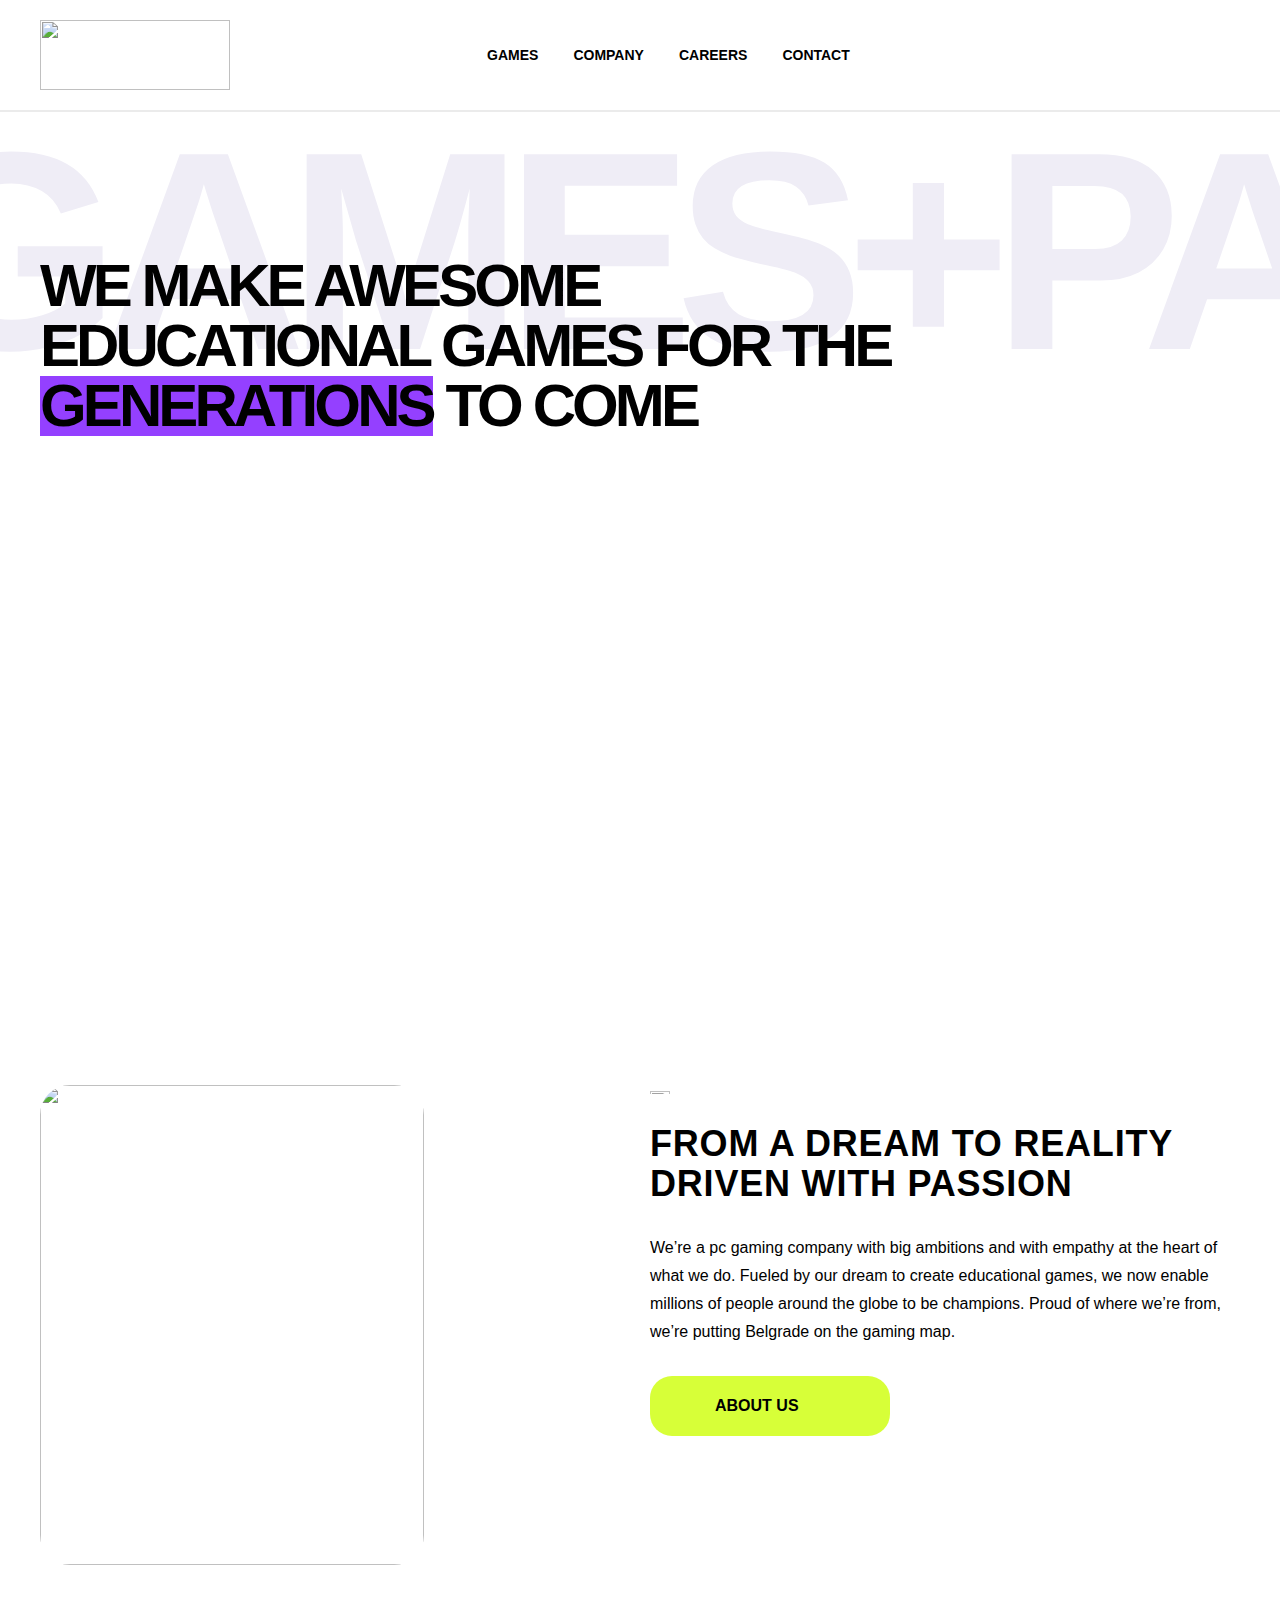
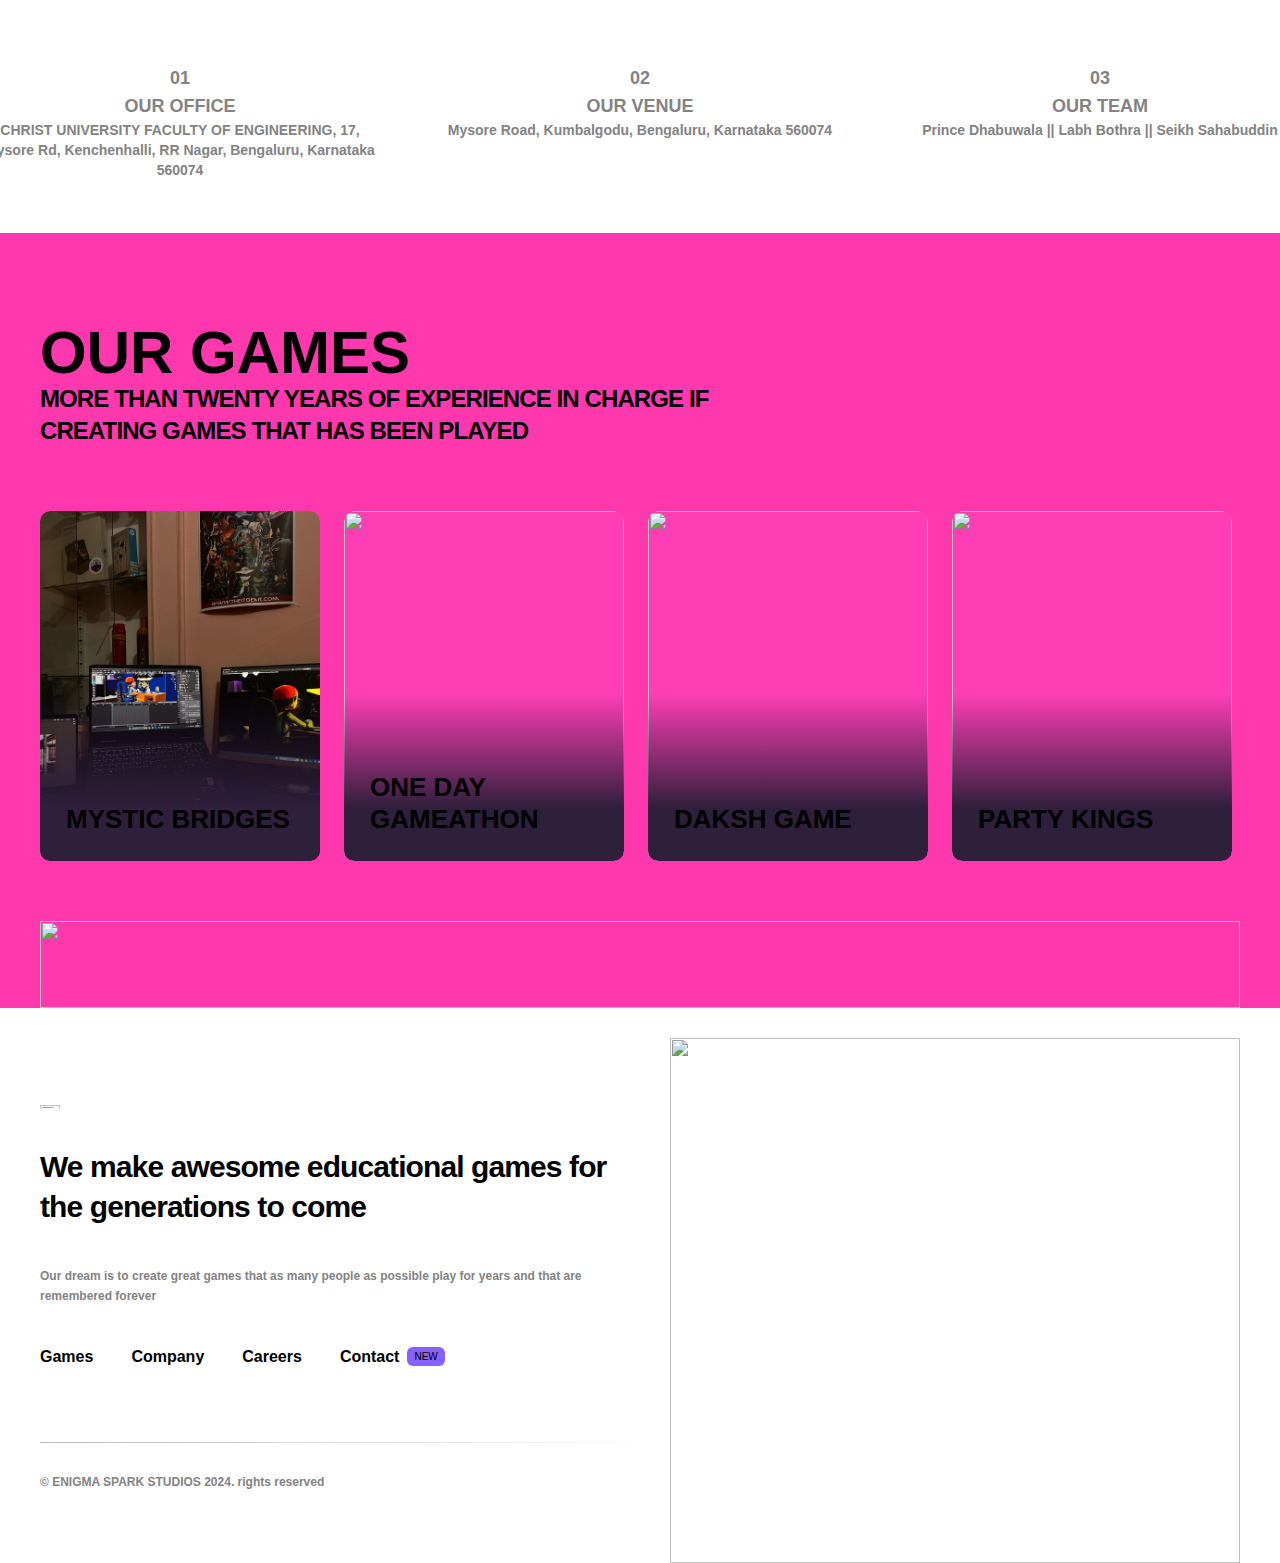
==== commit bf6005e5: "Done" ====
--- a/index.html
+++ b/index.html
@@ -119,7 +119,7 @@
                   /></a>
                   <div class="navbar-wrapper fade-in-300">
                     <a
-                      href="/games.html"
+                      href="/game.html"
                       class="text-small font-bold uppercase text-black opacity-hover"
                       >Games</a
                     ><a
@@ -540,7 +540,7 @@
               <div class="mobile-menu-separator">
                 <div class="mobile-menu-column">
                   <a
-                    href="/games.html"
+                    href="/game.html"
                     class="mobile-dropdown-link w-inline-block"
                     ><h2 class="text-2xl-2">GAMES</h2></a
                   ><a
@@ -628,7 +628,7 @@
               /></a>
               <div class="navbar-wrapper fade-in-300">
                 <a
-                  href="/games.html"
+                  href="/game.html"
                   class="text-small font-bold uppercase text-black opacity-hover"
                   >Games</a
                 ><a
@@ -1108,7 +1108,7 @@
               
             </div>
             <div class="section-games-list">
-              <a href="/games.html" class="game-item-link w-inline-block"
+              <a href="/game.html" class="game-item-link w-inline-block"
                 ><div
                   data-w-id="582837ae-e1c4-9a10-3761-e107b810510f"
                   class="games-item fade-in-600"
@@ -1182,7 +1182,7 @@
                     </h6>
                   </div>
                 </div></a
-              ><a href="/games.html" class="game-item-link w-inline-block"
+              ><a href="/game.html" class="game-item-link w-inline-block"
                 ><div class="games-item fade-in-300">
                   <div class="games-item-content">
                     <div class="games-item-name active">
@@ -1221,214 +1221,7 @@
           />
         </div>
       </section>
-      <section class="section">
-        <div class="w-layout-blockcontainer container w-container">
-          <div class="section-header">
-            <div class="flex vertical">
-              <h1 class="h1 text-black uppercase">
-                WORK WITH US
-                <span class="background-medium-blue text-white"
-                  >WE ARE FAMILY.</span
-                >
-              </h1>
-              <div class="max-950">
-                <div
-                  class="text-2xl font-black font-poppins text-black tracking-tight uppercase"
-                >
-                  We think without limitations, creating games that have staying
-                  power and defy genre expectations. Want to join us?
-                </div>
-              </div>
-            </div>
-          </div>
-          <div class="group-list-wrapper">
-            <div class="group-list">
-              <div class="group-list-item fade-in-100">
-                <div>
-                  <img
-                    src="https://assets-global.website-files.com/629492815ffdc45486c74126/64cae4b80f90e99ab0fb26c4_Vectors-Wrapper.svg"
-                    loading="lazy"
-                    width="32.395992279052734"
-                    height="32.396018981933594"
-                    alt=""
-                    class="vectors-wrapper-38"
-                  />
-                </div>
-                <div
-                  class="text-xl font-poppins font-bold uppercase text-black"
-                >
-                  <strong>UNLIMITED</strong> <strong>VACATION DAYS</strong>
-                </div>
-              </div>
-              <div class="group-list-item fade-in-200">
-                <div>
-                  <img
-                    src="https://assets-global.website-files.com/629492815ffdc45486c74126/64cae4b80928bebaf71c9706_Vectors-Wrapper.svg"
-                    loading="lazy"
-                    width="25.922399520874023"
-                    height="32.405853271484375"
-                    alt=""
-                    class="vectors-wrapper-39"
-                  />
-                </div>
-                <div
-                  class="text-xl font-poppins font-bold uppercase text-black"
-                >
-                  <strong>CULTURE OF</strong>‍<strong>LEARNING</strong>
-                </div>
-              </div>
-              <div class="group-list-item fade-in-300">
-                <div>
-                  <img
-                    src="https://assets-global.website-files.com/629492815ffdc45486c74126/64cae4b9c5a1b253fc57bb62_Vectors-Wrapper.svg"
-                    loading="lazy"
-                    width="32.396018981933594"
-                    height="32.396018981933594"
-                    alt=""
-                    class="vectors-wrapper-40"
-                  />
-                </div>
-                <div
-                  class="text-xl font-poppins font-bold uppercase text-black"
-                >
-                  PREMIUM INSURANCE
-                </div>
-              </div>
-              <div class="group-list-item fade-in-400">
-                <div>
-                  <img
-                    src="https://assets-global.website-files.com/629492815ffdc45486c74126/64cae4baf35dffe941904fef_Vectors-Wrapper.svg"
-                    loading="lazy"
-                    width="20.946138381958008"
-                    height="33.999603271484375"
-                    alt=""
-                    class="vectors-wrapper-41"
-                  />
-                </div>
-                <div
-                  class="text-xl font-poppins font-bold uppercase text-black"
-                >
-                  <strong>BUZZ PROVIDED</strong>‍<strong>FOOD</strong>
-                </div>
-              </div>
-              <div class="group-list-item fade-in-500">
-                <div>
-                  <img
-                    src="https://assets-global.website-files.com/629492815ffdc45486c74126/64cae4bb7e7a3f4c6a7487fa_Vectors-Wrapper.svg"
-                    loading="lazy"
-                    width="29.15651512145996"
-                    height="29.156810760498047"
-                    alt=""
-                    class="vectors-wrapper-42"
-                  />
-                </div>
-                <div
-                  class="text-xl font-poppins font-bold uppercase text-black"
-                >
-                  <strong>FULLY COVERED RELOCATION</strong>‍
-                </div>
-              </div>
-              <div class="group-list-item fade-in-100">
-                <div>
-                  <img
-                    src="https://assets-global.website-files.com/629492815ffdc45486c74126/64cae4bb8cb81b62818b6656_Vectors-Wrapper.svg"
-                    loading="lazy"
-                    width="29.15999984741211"
-                    height="22.21714210510254"
-                    alt=""
-                    class="vectors-wrapper-43"
-                  />
-                </div>
-                <div
-                  class="text-xl font-poppins font-bold uppercase text-black"
-                >
-                  <strong>GAMES PLAYED</strong> <strong>WORLDWIDE</strong>
-                </div>
-              </div>
-              <div class="group-list-item fade-in-200">
-                <div>
-                  <img
-                    src="https://assets-global.website-files.com/629492815ffdc45486c74126/64cae4bc87a5d9ba1b554776_Vectors-Wrapper.svg"
-                    loading="lazy"
-                    width="32.396018981933594"
-                    height="29.159677505493164"
-                    alt=""
-                    class="vectors-wrapper-44"
-                  />
-                </div>
-                <div
-                  class="text-xl font-poppins font-bold uppercase text-black"
-                >
-                  <strong>100% PAID </strong>‍<strong>HOUSEHOLD</strong>
-                </div>
-              </div>
-              <div class="group-list-item fade-in-300">
-                <div>
-                  <img
-                    src="https://assets-global.website-files.com/629492815ffdc45486c74126/64cae4bcb5a4e48284abb0d4_Vectors-Wrapper.svg"
-                    loading="lazy"
-                    width="31.033889770507812"
-                    height="29.15999984741211"
-                    alt=""
-                    class="vectors-wrapper-45"
-                  />
-                </div>
-                <div
-                  class="text-xl font-poppins font-bold uppercase text-black"
-                >
-                  <strong>ONSITE</strong> <strong>KINDERGARTEN</strong>
-                </div>
-              </div>
-              <div class="group-list-item fade-in-400">
-                <div>
-                  <img
-                    src="https://assets-global.website-files.com/629492815ffdc45486c74126/64cae4bd8cb81b62818b67bb_Vectors-Wrapper.svg"
-                    loading="lazy"
-                    width="29.15642738342285"
-                    height="27.536714553833008"
-                    alt=""
-                    class="vectors-wrapper-46"
-                  />
-                </div>
-                <div
-                  class="text-xl font-poppins font-bold uppercase text-black"
-                >
-                  <strong>ACCESS TO ONSITE</strong> <strong>GYM</strong>
-                </div>
-              </div>
-              <div class="group-list-item fade-in-500">
-                <div>
-                  <img
-                    src="https://assets-global.website-files.com/629492815ffdc45486c74126/64cae4bed751d269096c2ba6_Vectors-Wrapper.svg"
-                    loading="lazy"
-                    width="32.39602279663086"
-                    height="32.396018981933594"
-                    alt=""
-                    class="vectors-wrapper-47"
-                  />
-                </div>
-                <div
-                  class="text-xl font-poppins font-bold uppercase text-black"
-                >
-                  <strong>401K PLAN</strong> INCLUDED
-                </div>
-              </div>
-            </div>
-            <a
-              href="/career.htmls"
-              class="button uppercase fade-in-500 opacity-hover w-inline-block"
-              ><div class="text-black">EXPLORE OPEN POSITIONS</div>
-              <img
-                src="https://assets-global.website-files.com/629492815ffdc45486c74126/64cada3538fe85bddb778017_Vectors-Wrapper.svg"
-                loading="lazy"
-                width="12.499999046325684"
-                height="9.500020980834961"
-                alt=""
-                class="arrow-icon-right"
-            /></a>
-          </div>
-        </div>
-      </section>
+      
       <div class="footer">
         <div class="container">
           <div class="footer-content">
@@ -1459,7 +1252,7 @@
                 possible play for years and that are remembered forever
               </p>
               <div class="footer-menu-links fade-in-600">
-                <a href="/games.html" class="opacity-hover w-inline-block"
+                <a href="/game.html" class="opacity-hover w-inline-block"
                   ><div class="footer-link">Games</div></a
                 ><a href="./company.html" class="opacity-hover w-inline-block"
                   ><div class="footer-link">Company</div></a
@@ -1524,18 +1317,10 @@
               <div class="divider-footer-gradient fade-in-600"></div>
               <div class="website-copy fade-in-600">
                 <p class="text-xs font-poppins font-semibold text-grey">
-                  <span class="text-grey">© BUZZ 2023. </span>“Space”, “Brick”,
-                  “Buzz”, “and their logos are trademarks of Space Limited. All
-                  rights reserved, Powered by Ragebite.com
+                  <span class="text-grey">© ENIGMA SPARK STUDIOS 2024. </span>
+                  rights reserved
                 </p>
-                <a
-                  href="https://webflow.com/"
-                  target="_blank"
-                  class="opacity-hover w-inline-block"
-                  ><div class="text-xs font-poppins font-semibold text-white">
-                    Powered by Webflow
-                  </div></a
-                >
+                
               </div>
             </div>
             <div class="footer-image-block">
--- a/css/games.css
+++ b/css/games.css
@@ -2396,7 +2396,7 @@
 }
 
 .section.black {
-  background-color: #000;
+  background-color: #ffffff;
 }
 
 .section.background-lavender.padding-y-40 {
@@ -3317,10 +3317,59 @@
 .text-center {
   text-align: center;
 }
-
-.background-black {
-  background-color: #ffffff;
-}
+.ban {
+  width: 100%;
+  height: 100vh;
+  text-align: center;
+  overflow: hidden;
+  position: relative;
+}
+
+.ban .sli {
+  position: absolute;
+  width: 170px;
+  height: 290px;
+  top: 20%;
+  left: calc(50% - 100px);
+  transform-style: preserve-3d;
+  transform: perspective(5500px) rotateY(0deg); /* Initial perspective */
+  animation: rotate 60s infinite linear; /* Animation for rotation */
+}
+
+.ban .sli .it {
+  position: absolute;
+  inset: 0;
+  transform: rotateY(calc((var(--position) - 1) * (360 / var(--quantity)) * 1deg)) translateZ(350px);
+  transition: transform 0.3s ease;
+}
+
+.ban .sli .it img {
+  width: 100%;
+  height: 100%;
+  object-fit: cover;
+  cursor: pointer;
+}
+.ban .sli:hover {
+  animation-play-state: paused;
+}
+
+/* Apply hover effect to individual image */
+.ban .sli .it:hover {
+  transform: translateY(-10px) rotateY(calc((var(--position) - 1) * (360 / var(--quantity)) * 1deg)) translateZ(550px); 
+  z-index: 10; /* Bring the hovered image to the front */
+}
+
+/* Keyframe animation to rotate the entire slider */
+@keyframes rotate {
+  from {
+    transform: perspective(1000px) rotateY(0deg);
+  }
+  to {
+    transform: perspective(1000px) rotateY(360deg);
+  }
+}
+
+
 
 .games-item-name {
   z-index: 1;
